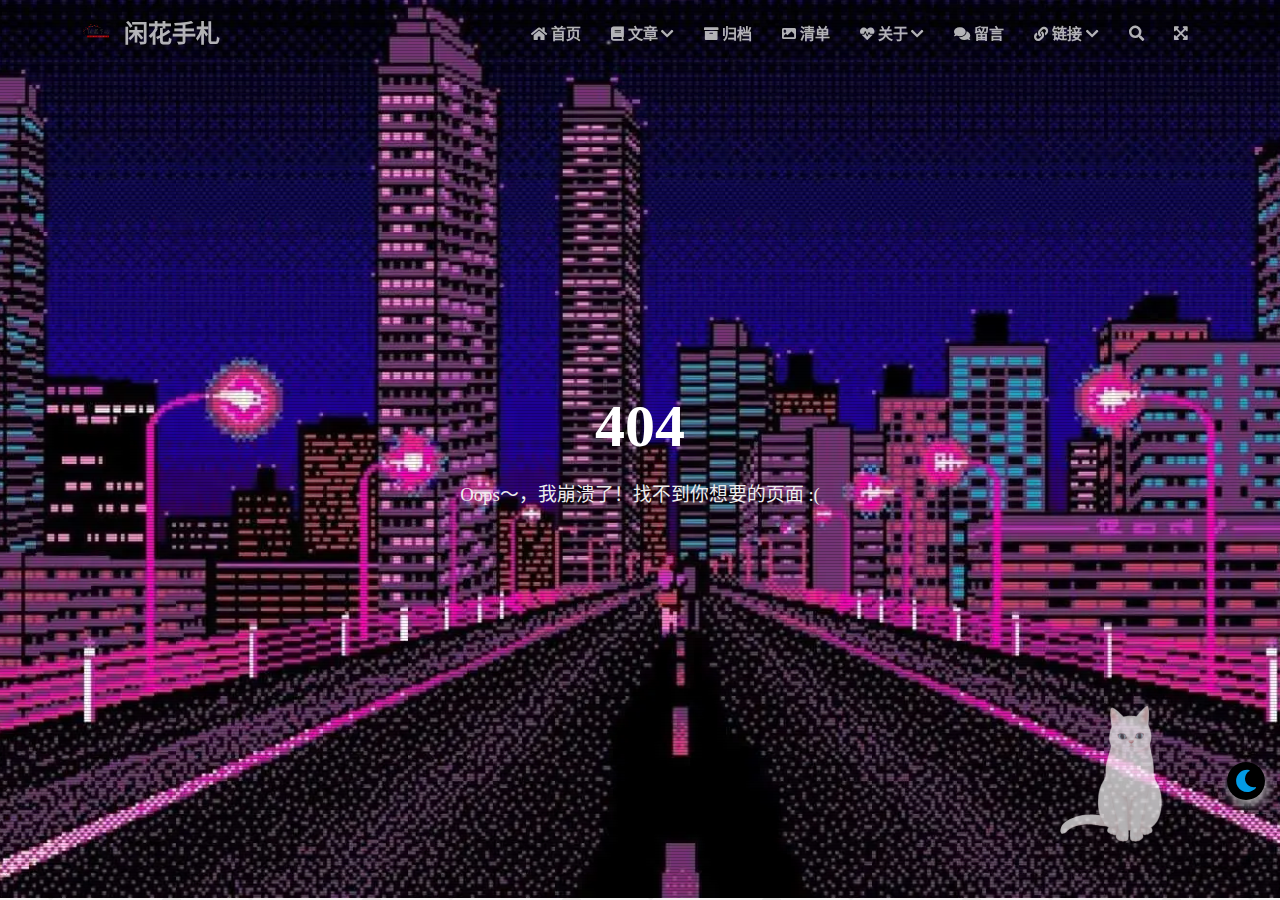
==== 404/index.html @ b8bf8645 "Site updated: 2021-05-18 16:38:49" ====
<!DOCTYPE HTML><html lang="zh-CN"><head><meta charset="utf-8"><meta name="keywords" content="404, 闲花手札,卢慧军,Lu,Java,web网站,经验分享,hexo,个人博客,生活记录等"><meta name="description" content="Lu&#39;s blog是一个记录生活,分享知识的个人博客。主要记录生活的点点滴滴,分享学习上的经验知识,以求在茫茫人海中留下些许足迹。"><meta http-equiv="X-UA-Compatible" content="IE=edge"><meta name="viewport" content="width=device-width,initial-scale=1,user-scalable=no"><meta name="renderer" content="webkit|ie-stand|ie-comp"><meta name="mobile-web-app-capable" content="yes"><meta name="format-detection" content="telephone=no"><meta name="apple-mobile-web-app-capable" content="yes"><meta name="apple-mobile-web-app-status-bar-style" content="black-translucent"><title>404 | 闲花手札 | Lu&#39;s Blog</title><link rel="icon" type="image/png" href="/medias/detail/logo.png"><link rel="stylesheet" type="text/css" href="/libs/awesome/css/all.css"><link rel="stylesheet" type="text/css" href="/libs/materialize/materialize.min.css"><link rel="stylesheet" type="text/css" href="/libs/aos/aos.css"><link rel="stylesheet" type="text/css" href="/libs/animate/animate.min.css"><link rel="stylesheet" type="text/css" href="/libs/lightGallery/css/lightgallery.min.css"><link rel="stylesheet" type="text/css" href="/css/islu.css"><link rel="stylesheet" type="text/css" href="/css/my.css"><link rel="stylesheet" type="text/css" href="/css/loading.css"><link rel="stylesheet" type="text/css" href="/css/dark.css"><script src="/libs/jquery/jquery.min.js"></script><meta name="generator" content="Hexo 5.4.0"><style>.github-emoji{position:relative;display:inline-block;width:1.2em;min-height:1.2em;overflow:hidden;vertical-align:top;color:transparent}.github-emoji>span{position:relative;z-index:10}.github-emoji .fancybox,.github-emoji img{margin:0!important;padding:0!important;border:none!important;outline:0!important;text-decoration:none!important;user-select:none!important;cursor:auto!important}.github-emoji img{height:1.2em!important;width:1.2em!important;position:absolute!important;left:50%!important;top:50%!important;transform:translate(-50%,-50%)!important;user-select:none!important;cursor:auto!important}.github-emoji-fallback{color:inherit}.github-emoji-fallback img{opacity:0!important}</style></head><body><div id="loading-container"><p class="loading-text">嘘 ~ 正在从服务器偷取页面 . . .</p><div class="loading-image"><div></div><div></div><div></div><div></div><div></div><div></div></div></div><script>setTimeout(function(){const e=document.getElementById("loading-container");e.className="fadeout",setTimeout(function(){e.style.display="none"},500)},500)</script><header class="navbar-fixed"><nav id="headNav" class="bg-color nav-transparent"><div id="navContainer" class="nav-wrapper container"><div class="brand-logo"><a href="/" class="waves-effect waves-light"><div><img src="/medias/detail/logo.png" class="logo-img" alt="LOGO"> <span class="logo-span">闲花手札</span></div></a></div><a href="#" data-target="mobile-nav" class="sidenav-trigger button-collapse"><i class="fas fa-bars"></i></a><ul class="right nav-menu"><li class="hide-on-med-and-down nav-item"><a href="/" class="waves-effect waves-light"><i class="fas fa-home" style="zoom:.6"></i> <span>首页</span></a></li><li class="hide-on-med-and-down nav-item"><a href="" class="waves-effect waves-light"><i class="fas fa-book" style="zoom:.6"></i> <span>文章</span> <i class="fas fa-chevron-down" aria-hidden="true" style="zoom:.6"></i></a><ul class="sub-nav menus_item_child"><li><a href="/tags"><i class="fas fa-tags" style="margin-top:-20px;zoom:.6"></i> <span>标签</span></a></li><li><a href="/categories"><i class="fas fa-bookmark" style="margin-top:-20px;zoom:.6"></i> <span>分类</span></a></li><li><a href="/categories/%E9%9A%8F%E7%AC%94/"><i class="fas fa-pen" style="margin-top:-20px;zoom:.6"></i> <span>随笔</span></a></li></ul></li><li class="hide-on-med-and-down nav-item"><a href="/archives" class="waves-effect waves-light"><i class="fas fa-archive" style="zoom:.6"></i> <span>归档</span></a></li><li class="hide-on-med-and-down nav-item"><a href="/time" class="waves-effect waves-light"><i class="fas fa-image" style="zoom:.6"></i> <span>清单</span></a></li><li class="hide-on-med-and-down nav-item"><a href="" class="waves-effect waves-light"><i class="fas fa-heartbeat" style="zoom:.6"></i> <span>关于</span> <i class="fas fa-chevron-down" aria-hidden="true" style="zoom:.6"></i></a><ul class="sub-nav menus_item_child"><li><a href="/about"><i class="fas fa-user-circle" style="margin-top:-20px;zoom:.6"></i> <span>博主</span></a></li><li><a href="/journal"><i class="fas fa-cogs" style="margin-top:-20px;zoom:.6"></i> <span>日志</span></a></li><li><a href="/rewardModal"><i class="fas fa-image" style="margin-top:-20px;zoom:.6"></i> <span>打赏</span></a></li></ul></li><li class="hide-on-med-and-down nav-item"><a href="/contact" id="contact" class="waves-effect waves-light"><i class="fas fa-comments" style="zoom:.6"></i> <span>留言</span></a></li><li class="hide-on-med-and-down nav-item"><a href="" class="waves-effect waves-light"><i class="fas fa-link" style="zoom:.6"></i> <span>链接</span> <i class="fas fa-chevron-down" aria-hidden="true" style="zoom:.6"></i></a><ul class="sub-nav menus_item_child"><li><a href="/friends"><i class="fas fa-address-book" style="margin-top:-20px;zoom:.6"></i> <span>友情链接</span></a></li><li><a href="/av"><i class="fas fa-music" style="margin-top:-20px;zoom:.6"></i> <span>影乐观赏</span></a></li><li><a href="/navigate"><i class="fas fa-location-arrow" style="margin-top:-20px;zoom:.6"></i> <span>常用网站</span></a></li><li><a href="/supervise"><i class="fa fa-desktop" style="margin-top:-20px;zoom:.6"></i> <span>友链监测</span></a></li></ul></li><li><a href="#searchModal" class="modal-trigger waves-effect waves-light"><i id="searchIcon" class="fas fa-search" title="搜索" style="zoom:.85"></i></a></li><li id="fullscreen_li" class="fullscreen"><a href="javascript:void(0);" class="modal-trigger waves-effect waves-light"><i id="fullscreen" class="fa fa-expand-arrows-alt" title="全屏" style="zoom:.65"></i></a></li></ul><div id="mobile-nav" class="side-nav sidenav"><div class="mobile-head bg-color"><img src="/medias/detail/logo.png" class="logo-img circle responsive-img"><div class="logo-name">闲花手札 | Lu&#39;s Blog</div><div class="logo-desc">Lu&#39;s blog是一个记录生活,分享知识的个人博客。主要记录生活的点点滴滴,分享学习上的经验知识,以求在茫茫人海中留下些许足迹。</div></div><ul class="menu-list mobile-menu-list"><li class="m-nav-item"><a href="/" class="waves-effect waves-light">首页</a></li><li class="m-nav-item"><a href="javascript:;">文章 <span class="m-icon"><i class="fas fa-chevron-right"></i></span></a><ul><li><a href="/tags" style="margin-left:0"><i class="fa fas fa-tags" style="position:absolute;left:28px"></i> <span>标签</span></a></li><li><a href="/categories" style="margin-left:0"><i class="fa fas fa-bookmark" style="position:absolute;left:28px"></i> <span>分类</span></a></li><li><a href="/categories/%E9%9A%8F%E7%AC%94/" style="margin-left:0"><i class="fa fas fa-pen" style="position:absolute;left:28px"></i> <span>随笔</span></a></li></ul></li><li class="m-nav-item"><a href="/archives" class="waves-effect waves-light">归档</a></li><li class="m-nav-item"><a href="/time" class="waves-effect waves-light">清单</a></li><li class="m-nav-item"><a href="javascript:;">关于 <span class="m-icon"><i class="fas fa-chevron-right"></i></span></a><ul><li><a href="/about" style="margin-left:0"><i class="fa fas fa-user-circle" style="position:absolute;left:28px"></i> <span>博主</span></a></li><li><a href="/journal" style="margin-left:0"><i class="fa fas fa-cogs" style="position:absolute;left:28px"></i> <span>日志</span></a></li><li><a href="/rewardModal" style="margin-left:0"><i class="fa fas fa-image" style="position:absolute;left:28px"></i> <span>打赏</span></a></li></ul></li><li class="m-nav-item"><a href="/contact" class="waves-effect waves-light">留言</a></li><li class="m-nav-item"><a href="javascript:;">链接 <span class="m-icon"><i class="fas fa-chevron-right"></i></span></a><ul><li><a href="/friends" style="margin-left:0"><i class="fa fas fa-address-book" style="position:absolute;left:28px"></i> <span>友情链接</span></a></li><li><a href="/av" style="margin-left:0"><i class="fa fas fa-music" style="position:absolute;left:28px"></i> <span>影乐观赏</span></a></li><li><a href="/navigate" style="margin-left:0"><i class="fa fas fa-location-arrow" style="position:absolute;left:28px"></i> <span>常用网站</span></a></li><li><a href="/supervise" style="margin-left:0"><i class="fa fa fa-desktop" style="position:absolute;left:28px"></i> <span>友链监测</span></a></li></ul></li></ul></div></div></nav></header><link rel="stylesheet" type="text/css" href="/css/detail/404.css"><div class="bg-cover pd-header about-cover"><div class="container"><div class="row"><div class="col s10 offset-s1 m8 offset-m2 l8 offset-l2"><div class="brand"><div class="title center-align">404</div><div class="description center-align">Oops～，我崩溃了！找不到你想要的页面 :(</div></div></div></div></div></div><div id="bg"><canvas></canvas><canvas></canvas><canvas></canvas></div><script src="/js/dark.js"></script><script src="/js/canva.js"></script><footer class="page-footer bg-color"><div class="container row center-align" style="margin-bottom:0!important"><div class="col s12 m3 l3 social-link" id="visitmap"><a target="_blank" rel="noopener external nofollow noreferrer" href="https://clustrmaps.com/site/1bgbn" title="Visit tracker"><img src="/medias/detail/map_v2.png" style="filter:brightness(1)" alt="访客地图"></a></div><div class="col s12 m6 l6 copy-right">Copyright&nbsp;&copy; <span id="year">2020-2021</span> <a href="/about" target="_blank">闲花手札</a> |&nbsp;Powered by&nbsp;<a href="https://hexo.io/" target="_blank">Hexo</a><br>&nbsp;<i class="fas fa-chart-area"></i>&nbsp;站点总字数:&nbsp;<span class="white-color">392</span>&nbsp; <span id="busuanzi_container_site_pv">|&nbsp;<i class="far fa-eye"></i>&nbsp;总浏览量:&nbsp;<span id="busuanzi_value_site_pv" class="white-color"></span>&nbsp; </span><span id="busuanzi_container_site_uv">|&nbsp;<i class="fas fa-users"></i>&nbsp;总访问人数:&nbsp;<span id="busuanzi_value_site_uv" class="white-color"></span>&nbsp;人</span><br><span id="sitetime">载入运行时间...</span><script>function siteTime(){var e=36e5,t=24*e,n=new Date,o="2020",r=n.getFullYear(),i=n.getMonth()+1,a=n.getDate(),m=n.getHours(),s=n.getMinutes(),g=n.getSeconds(),n=Date.UTC(o,"10","29","0","0","0"),a=Date.UTC(r,i,a,m,s,g)-n,m=Math.floor(a/31536e6),s=Math.floor(a/t-365*m),g=Math.floor((a-(365*m+s)*t)/e),n=Math.floor((a-(365*m+s)*t-g*e)/6e4),e=Math.floor((a-(365*m+s)*t-g*e-6e4*n)/1e3);o==r?(document.getElementById("year").innerHTML=r,document.getElementById("sitetime").innerHTML="The site has been running for "+s+" y "+g+" h "+n+" m "+e+" s"):(document.getElementById("year").innerHTML=o+" - "+r,document.getElementById("sitetime").innerHTML="The site has been running for "+m+" y "+s+" d "+g+" h "+n+" m "+e+" s")}setInterval(siteTime,1e3)</script><br></div><div class="col s12 m3 l3 social-link social-statis social-statis"><a href="https://github.com/ialoe" class="tooltipped" target="_blank" data-tooltip="访问我的GitHub" data-position="top" data-delay="50"><i class="fab fa-github"></i> </a><a href="mailto:ialoe@qq.com" class="tooltipped" target="_blank" data-tooltip="邮件联系我" data-position="top" data-delay="50"><i class="fas fa-envelope-open"></i> </a><a href="tencent://AddContact/?fromId=50&fromSubId=1&subcmd=all&uin=180353980" class="tooltipped" target="_blank" data-tooltip="QQ联系我: 180353980" data-position="top" data-delay="50"><i class="fab fa-qq"></i></a></div><img style="height:67px;cursor:pointer" src="/medias/detail/logo2.png" alt="又拍云" onclick='location.href="https://www.upyun.com/?utm_source=lianmeng&amp;utm_medium=referral"'></div></footer><div class="progress-bar"></div><div id="searchModal" class="modal"><div class="modal-content"><div class="search-header"><span class="title"><i class="fas fa-search"></i>&nbsp;&nbsp;搜索</span> <input type="search" id="searchInput" name="s" placeholder="请输入搜索的关键字" class="search-input"></div><div id="searchResult"></div></div></div><script type="text/javascript">$(function(){searchFunc("/search.xml","searchInput","searchResult")})</script><div id="backTop" class="top-scroll" title="回到顶部"><a class="btn-floating btn-large waves-effect waves-light" href="#!"><i class="fas fa-arrow-up"></i></a></div><a onclick="switchNightMode()" id="sma" title="模式切换"><i class="fa fa-moon-o" id="nightMode" aria-hidden="true"></i></a><script src="/libs/materialize/materialize.min.js"></script><script src="/libs/masonry/masonry.pkgd.min.js"></script><script src="/libs/aos/aos.js"></script><script src="/libs/scrollprogress/scrollProgress.min.js"></script><script src="/libs/lightGallery/js/lightgallery-all.min.js"></script><script src="/js/islu.js"></script><script src="/libs/search/search.js"></script><script data-ad-client="ca-pub-9875299461913117" async src="https://pagead2.googlesyndication.com/pagead/js/adsbygoogle.js"></script><script src="/libs/others/clicklove.js" async></script><script async src="/libs/others/busuanzi.pure.mini.js"></script><script src="/libs/instantpage/instantpage.js" type="module"></script><script src="/live2dw/lib/L2Dwidget.min.js?094cbace49a39548bed64abff5988b05"></script><script>L2Dwidget.init({pluginRootPath:"live2dw/",pluginJsPath:"lib/",pluginModelPath:"assets/",tagMode:!1,log:!1,model:{jsonPath:"/live2dw/assets/tororo.model.json"},display:{superSample:2,position:"right",width:150,height:300,hOffset:75,vOffset:-20},mobile:{show:!0,scale:.5},react:{opacity:.7},name:{canvas:"live2dcanvas",div:"live2d-widget"},dev:{border:!1},dialog:{enable:!1,hitokoto:!1}})</script><script>window.imageLazyLoadSetting={isSPA:!1,preloadRatio:1,processImages:null}</script><script>window.addEventListener("load",function(){var t=/\.(gif|jpg|jpeg|tiff|png)$/i,r=/^data:image\/[a-z]+;base64,/;Array.prototype.slice.call(document.querySelectorAll("img[data-original]")).forEach(function(a){var e=a.parentNode;"A"===e.tagName&&(e.href.match(t)||e.href.match(r))&&(e.href=a.dataset.original)})})</script><script>!function(n){n.imageLazyLoadSetting.processImages=o;var e=n.imageLazyLoadSetting.isSPA,i=n.imageLazyLoadSetting.preloadRatio||1,r=Array.prototype.slice.call(document.querySelectorAll("img[data-original]"));function o(){e&&(r=Array.prototype.slice.call(document.querySelectorAll("img[data-original]")));for(var t,a=0;a<r.length;a++)0<=(t=(t=r[a]).getBoundingClientRect()).bottom&&0<=t.left&&t.top<=(n.innerHeight*i||document.documentElement.clientHeight*i)&&function(){var e=r[a],t=e,n=function(){r=r.filter(function(t){return e!==t})},i=new Image,o=t.getAttribute("data-original");i.onload=function(){t.src=o,n()},t.src!==o&&(i.src=o)}()}o(),n.addEventListener("scroll",function(){var t=o,e=n;clearTimeout(t.tId),t.tId=setTimeout(function(){t.call(e)},500)})}(this)</script></body></html>
---- libs/awesome/css/all.css ----
/* build time:Tue May 18 2021 16:38:22 GMT+0800 (中国标准时间)*/
/*!
 * Font Awesome Free 5.11.1 by @fontawesome - https://fontawesome.com
 * License - https://fontawesome.com/license/free (Icons: CC BY 4.0, Fonts: SIL OFL 1.1, Code: MIT License)
 */.fa,.fab,.fad,.fal,.far,.fas{-moz-osx-font-smoothing:grayscale;-webkit-font-smoothing:antialiased;display:inline-block;font-style:normal;font-variant:normal;text-rendering:auto;line-height:1}.fa-lg{font-size:1.33333em;line-height:.75em;vertical-align:-.0667em}.fa-xs{font-size:.75em}.fa-sm{font-size:.875em}.fa-1x{font-size:1em}.fa-2x{font-size:2em}.fa-3x{font-size:3em}.fa-4x{font-size:4em}.fa-5x{font-size:5em}.fa-6x{font-size:6em}.fa-7x{font-size:7em}.fa-8x{font-size:8em}.fa-9x{font-size:9em}.fa-10x{font-size:10em}.fa-fw{text-align:center;width:1.25em}.fa-ul{list-style-type:none;margin-left:2.5em;padding-left:0}.fa-ul>li{position:relative}.fa-li{left:-2em;position:absolute;text-align:center;width:2em;line-height:inherit}.fa-border{border:solid .08em #eee;border-radius:.1em;padding:.2em .25em .15em}.fa-pull-left{float:left}.fa-pull-right{float:right}.fa.fa-pull-left,.fab.fa-pull-left,.fal.fa-pull-left,.far.fa-pull-left,.fas.fa-pull-left{margin-right:.3em}.fa.fa-pull-right,.fab.fa-pull-right,.fal.fa-pull-right,.far.fa-pull-right,.fas.fa-pull-right{margin-left:.3em}.fa-spin{-webkit-animation:fa-spin 2s infinite linear;animation:fa-spin 2s infinite linear}.fa-pulse{-webkit-animation:fa-spin 1s infinite steps(8);animation:fa-spin 1s infinite steps(8)}@-webkit-keyframes fa-spin{0%{-webkit-transform:rotate(0);transform:rotate(0)}100%{-webkit-transform:rotate(360deg);transform:rotate(360deg)}}@keyframes fa-spin{0%{-webkit-transform:rotate(0);transform:rotate(0)}100%{-webkit-transform:rotate(360deg);transform:rotate(360deg)}}.fa-rotate-90{-webkit-transform:rotate(90deg);transform:rotate(90deg)}.fa-rotate-180{-webkit-transform:rotate(180deg);transform:rotate(180deg)}.fa-rotate-270{-webkit-transform:rotate(270deg);transform:rotate(270deg)}.fa-flip-horizontal{-webkit-transform:scale(-1,1);transform:scale(-1,1)}.fa-flip-vertical{-webkit-transform:scale(1,-1);transform:scale(1,-1)}.fa-flip-both,.fa-flip-horizontal.fa-flip-vertical{-webkit-transform:scale(-1,-1);transform:scale(-1,-1)}:root .fa-flip-both,:root .fa-flip-horizontal,:root .fa-flip-vertical,:root .fa-rotate-180,:root .fa-rotate-270,:root .fa-rotate-90{-webkit-filter:none;filter:none}.fa-stack{display:inline-block;height:2em;line-height:2em;position:relative;vertical-align:middle;width:2.5em}.fa-stack-1x,.fa-stack-2x{left:0;position:absolute;text-align:center;width:100%}.fa-stack-1x{line-height:inherit}.fa-stack-2x{font-size:2em}.fa-inverse{color:#fff}.fa-500px:before{content:"\f26e"}.fa-accessible-icon:before{content:"\f368"}.fa-accusoft:before{content:"\f369"}.fa-acquisitions-incorporated:before{content:"\f6af"}.fa-ad:before{content:"\f641"}.fa-address-book:before{content:"\f2b9"}.fa-address-card:before{content:"\f2bb"}.fa-adjust:before{content:"\f042"}.fa-adn:before{content:"\f170"}.fa-adobe:before{content:"\f778"}.fa-adversal:before{content:"\f36a"}.fa-affiliatetheme:before{content:"\f36b"}.fa-air-freshener:before{content:"\f5d0"}.fa-airbnb:before{content:"\f834"}.fa-algolia:before{content:"\f36c"}.fa-align-center:before{content:"\f037"}.fa-align-justify:before{content:"\f039"}.fa-align-left:before{content:"\f036"}.fa-align-right:before{content:"\f038"}.fa-alipay:before{content:"\f642"}.fa-allergies:before{content:"\f461"}.fa-amazon:before{content:"\f270"}.fa-amazon-pay:before{content:"\f42c"}.fa-ambulance:before{content:"\f0f9"}.fa-american-sign-language-interpreting:before{content:"\f2a3"}.fa-amilia:before{content:"\f36d"}.fa-anchor:before{content:"\f13d"}.fa-android:before{content:"\f17b"}.fa-angellist:before{content:"\f209"}.fa-angle-double-down:before{content:"\f103"}.fa-angle-double-left:before{content:"\f100"}.fa-angle-double-right:before{content:"\f101"}.fa-angle-double-up:before{content:"\f102"}.fa-angle-down:before{content:"\f107"}.fa-angle-left:before{content:"\f104"}.fa-angle-right:before{content:"\f105"}.fa-angle-up:before{content:"\f106"}.fa-angry:before{content:"\f556"}.fa-angrycreative:before{content:"\f36e"}.fa-angular:before{content:"\f420"}.fa-ankh:before{content:"\f644"}.fa-app-store:before{content:"\f36f"}.fa-app-store-ios:before{content:"\f370"}.fa-apper:before{content:"\f371"}.fa-apple:before{content:"\f179"}.fa-apple-alt:before{content:"\f5d1"}.fa-apple-pay:before{content:"\f415"}.fa-archive:before{content:"\f187"}.fa-archway:before{content:"\f557"}.fa-arrow-alt-circle-down:before{content:"\f358"}.fa-arrow-alt-circle-left:before{content:"\f359"}.fa-arrow-alt-circle-right:before{content:"\f35a"}.fa-arrow-alt-circle-up:before{content:"\f35b"}.fa-arrow-circle-down:before{content:"\f0ab"}.fa-arrow-circle-left:before{content:"\f0a8"}.fa-arrow-circle-right:before{content:"\f0a9"}.fa-arrow-circle-up:before{content:"\f0aa"}.fa-arrow-down:before{content:"\f063"}.fa-arrow-left:before{content:"\f060"}.fa-arrow-right:before{content:"\f061"}.fa-arrow-up:before{content:"\f062"}.fa-arrows-alt:before{content:"\f0b2"}.fa-arrows-alt-h:before{content:"\f337"}.fa-arrows-alt-v:before{content:"\f338"}.fa-artstation:before{content:"\f77a"}.fa-assistive-listening-systems:before{content:"\f2a2"}.fa-asterisk:before{content:"\f069"}.fa-asymmetrik:before{content:"\f372"}.fa-at:before{content:"\f1fa"}.fa-atlas:before{content:"\f558"}.fa-atlassian:before{content:"\f77b"}.fa-atom:before{content:"\f5d2"}.fa-audible:before{content:"\f373"}.fa-audio-description:before{content:"\f29e"}.fa-autoprefixer:before{content:"\f41c"}.fa-avianex:before{content:"\f374"}.fa-aviato:before{content:"\f421"}.fa-award:before{content:"\f559"}.fa-aws:before{content:"\f375"}.fa-baby:before{content:"\f77c"}.fa-baby-carriage:before{content:"\f77d"}.fa-backspace:before{content:"\f55a"}.fa-backward:before{content:"\f04a"}.fa-bacon:before{content:"\f7e5"}.fa-balance-scale:before{content:"\f24e"}.fa-balance-scale-left:before{content:"\f515"}.fa-balance-scale-right:before{content:"\f516"}.fa-ban:before{content:"\f05e"}.fa-band-aid:before{content:"\f462"}.fa-bandcamp:before{content:"\f2d5"}.fa-barcode:before{content:"\f02a"}.fa-bars:before{content:"\f0c9"}.fa-baseball-ball:before{content:"\f433"}.fa-basketball-ball:before{content:"\f434"}.fa-bath:before{content:"\f2cd"}.fa-battery-empty:before{content:"\f244"}.fa-battery-full:before{content:"\f240"}.fa-battery-half:before{content:"\f242"}.fa-battery-quarter:before{content:"\f243"}.fa-battery-three-quarters:before{content:"\f241"}.fa-battle-net:before{content:"\f835"}.fa-bed:before{content:"\f236"}.fa-beer:before{content:"\f0fc"}.fa-behance:before{content:"\f1b4"}.fa-behance-square:before{content:"\f1b5"}.fa-bell:before{content:"\f0f3"}.fa-bell-slash:before{content:"\f1f6"}.fa-bezier-curve:before{content:"\f55b"}.fa-bible:before{content:"\f647"}.fa-bicycle:before{content:"\f206"}.fa-biking:before{content:"\f84a"}.fa-bimobject:before{content:"\f378"}.fa-binoculars:before{content:"\f1e5"}.fa-biohazard:before{content:"\f780"}.fa-birthday-cake:before{content:"\f1fd"}.fa-bitbucket:before{content:"\f171"}.fa-bitcoin:before{content:"\f379"}.fa-bity:before{content:"\f37a"}.fa-black-tie:before{content:"\f27e"}.fa-blackberry:before{content:"\f37b"}.fa-blender:before{content:"\f517"}.fa-blender-phone:before{content:"\f6b6"}.fa-blind:before{content:"\f29d"}.fa-blog:before{content:"\f781"}.fa-blogger:before{content:"\f37c"}.fa-blogger-b:before{content:"\f37d"}.fa-bluetooth:before{content:"\f293"}.fa-bluetooth-b:before{content:"\f294"}.fa-bold:before{content:"\f032"}.fa-bolt:before{content:"\f0e7"}.fa-bomb:before{content:"\f1e2"}.fa-bone:before{content:"\f5d7"}.fa-bong:before{content:"\f55c"}.fa-book:before{content:"\f02d"}.fa-book-dead:before{content:"\f6b7"}.fa-book-medical:before{content:"\f7e6"}.fa-book-open:before{content:"\f518"}.fa-book-reader:before{content:"\f5da"}.fa-bookmark:before{content:"\f02e"}.fa-bootstrap:before{content:"\f836"}.fa-border-all:before{content:"\f84c"}.fa-border-none:before{content:"\f850"}.fa-border-style:before{content:"\f853"}.fa-bowling-ball:before{content:"\f436"}.fa-box:before{content:"\f466"}.fa-box-open:before{content:"\f49e"}.fa-boxes:before{content:"\f468"}.fa-braille:before{content:"\f2a1"}.fa-brain:before{content:"\f5dc"}.fa-bread-slice:before{content:"\f7ec"}.fa-briefcase:before{content:"\f0b1"}.fa-briefcase-medical:before{content:"\f469"}.fa-broadcast-tower:before{content:"\f519"}.fa-broom:before{content:"\f51a"}.fa-brush:before{content:"\f55d"}.fa-btc:before{content:"\f15a"}.fa-buffer:before{content:"\f837"}.fa-bug:before{content:"\f188"}.fa-building:before{content:"\f1ad"}.fa-bullhorn:before{content:"\f0a1"}.fa-bullseye:before{content:"\f140"}.fa-burn:before{content:"\f46a"}.fa-buromobelexperte:before{content:"\f37f"}.fa-bus:before{content:"\f207"}.fa-bus-alt:before{content:"\f55e"}.fa-business-time:before{content:"\f64a"}.fa-buy-n-large:before{content:"\f8a6"}.fa-buysellads:before{content:"\f20d"}.fa-calculator:before{content:"\f1ec"}.fa-calendar:before{content:"\f133"}.fa-calendar-alt:before{content:"\f073"}.fa-calendar-check:before{content:"\f274"}.fa-calendar-day:before{content:"\f783"}.fa-calendar-minus:before{content:"\f272"}.fa-calendar-plus:before{content:"\f271"}.fa-calendar-times:before{content:"\f273"}.fa-calendar-week:before{content:"\f784"}.fa-camera:before{content:"\f030"}.fa-camera-retro:before{content:"\f083"}.fa-campground:before{content:"\f6bb"}.fa-canadian-maple-leaf:before{content:"\f785"}.fa-candy-cane:before{content:"\f786"}.fa-cannabis:before{content:"\f55f"}.fa-capsules:before{content:"\f46b"}.fa-car:before{content:"\f1b9"}.fa-car-alt:before{content:"\f5de"}.fa-car-battery:before{content:"\f5df"}.fa-car-crash:before{content:"\f5e1"}.fa-car-side:before{content:"\f5e4"}.fa-caret-down:before{content:"\f0d7"}.fa-caret-left:before{content:"\f0d9"}.fa-caret-right:before{content:"\f0da"}.fa-caret-square-down:before{content:"\f150"}.fa-caret-square-left:before{content:"\f191"}.fa-caret-square-right:before{content:"\f152"}.fa-caret-square-up:before{content:"\f151"}.fa-caret-up:before{content:"\f0d8"}.fa-carrot:before{content:"\f787"}.fa-cart-arrow-down:before{content:"\f218"}.fa-cart-plus:before{content:"\f217"}.fa-cash-register:before{content:"\f788"}.fa-cat:before{content:"\f6be"}.fa-cc-amazon-pay:before{content:"\f42d"}.fa-cc-amex:before{content:"\f1f3"}.fa-cc-apple-pay:before{content:"\f416"}.fa-cc-diners-club:before{content:"\f24c"}.fa-cc-discover:before{content:"\f1f2"}.fa-cc-jcb:before{content:"\f24b"}.fa-cc-mastercard:before{content:"\f1f1"}.fa-cc-paypal:before{content:"\f1f4"}.fa-cc-stripe:before{content:"\f1f5"}.fa-cc-visa:before{content:"\f1f0"}.fa-centercode:before{content:"\f380"}.fa-centos:before{content:"\f789"}.fa-certificate:before{content:"\f0a3"}.fa-chair:before{content:"\f6c0"}.fa-chalkboard:before{content:"\f51b"}.fa-chalkboard-teacher:before{content:"\f51c"}.fa-charging-station:before{content:"\f5e7"}.fa-chart-area:before{content:"\f1fe"}.fa-chart-bar:before{content:"\f080"}.fa-chart-line:before{content:"\f201"}.fa-chart-pie:before{content:"\f200"}.fa-check:before{content:"\f00c"}.fa-check-circle:before{content:"\f058"}.fa-check-double:before{content:"\f560"}.fa-check-square:before{content:"\f14a"}.fa-cheese:before{content:"\f7ef"}.fa-chess:before{content:"\f439"}.fa-chess-bishop:before{content:"\f43a"}.fa-chess-board:before{content:"\f43c"}.fa-chess-king:before{content:"\f43f"}.fa-chess-knight:before{content:"\f441"}.fa-chess-pawn:before{content:"\f443"}.fa-chess-queen:before{content:"\f445"}.fa-chess-rook:before{content:"\f447"}.fa-chevron-circle-down:before{content:"\f13a"}.fa-chevron-circle-left:before{content:"\f137"}.fa-chevron-circle-right:before{content:"\f138"}.fa-chevron-circle-up:before{content:"\f139"}.fa-chevron-down:before{content:"\f078"}.fa-chevron-left:before{content:"\f053"}.fa-chevron-right:before{content:"\f054"}.fa-chevron-up:before{content:"\f077"}.fa-child:before{content:"\f1ae"}.fa-chrome:before{content:"\f268"}.fa-chromecast:before{content:"\f838"}.fa-church:before{content:"\f51d"}.fa-circle:before{content:"\f111"}.fa-circle-notch:before{content:"\f1ce"}.fa-city:before{content:"\f64f"}.fa-clinic-medical:before{content:"\f7f2"}.fa-clipboard:before{content:"\f328"}.fa-clipboard-check:before{content:"\f46c"}.fa-clipboard-list:before{content:"\f46d"}.fa-clock:before{content:"\f017"}.fa-clone:before{content:"\f24d"}.fa-closed-captioning:before{content:"\f20a"}.fa-cloud:before{content:"\f0c2"}.fa-cloud-download-alt:before{content:"\f381"}.fa-cloud-meatball:before{content:"\f73b"}.fa-cloud-moon:before{content:"\f6c3"}.fa-cloud-moon-rain:before{content:"\f73c"}.fa-cloud-rain:before{content:"\f73d"}.fa-cloud-showers-heavy:before{content:"\f740"}.fa-cloud-sun:before{content:"\f6c4"}.fa-cloud-sun-rain:before{content:"\f743"}.fa-cloud-upload-alt:before{content:"\f382"}.fa-cloudscale:before{content:"\f383"}.fa-cloudsmith:before{content:"\f384"}.fa-cloudversify:before{content:"\f385"}.fa-cocktail:before{content:"\f561"}.fa-code:before{content:"\f121"}.fa-code-branch:before{content:"\f126"}.fa-codepen:before{content:"\f1cb"}.fa-codiepie:before{content:"\f284"}.fa-coffee:before{content:"\f0f4"}.fa-cog:before{content:"\f013"}.fa-cogs:before{content:"\f085"}.fa-coins:before{content:"\f51e"}.fa-columns:before{content:"\f0db"}.fa-comment:before{content:"\f075"}.fa-comment-alt:before{content:"\f27a"}.fa-comment-dollar:before{content:"\f651"}.fa-comment-dots:before{content:"\f4ad"}.fa-comment-medical:before{content:"\f7f5"}.fa-comment-slash:before{content:"\f4b3"}.fa-comments:before{content:"\f086"}.fa-comments-dollar:before{content:"\f653"}.fa-compact-disc:before{content:"\f51f"}.fa-compass:before{content:"\f14e"}.fa-compress:before{content:"\f066"}.fa-compress-arrows-alt:before{content:"\f78c"}.fa-concierge-bell:before{content:"\f562"}.fa-confluence:before{content:"\f78d"}.fa-connectdevelop:before{content:"\f20e"}.fa-contao:before{content:"\f26d"}.fa-cookie:before{content:"\f563"}.fa-cookie-bite:before{content:"\f564"}.fa-copy:before{content:"\f0c5"}.fa-copyright:before{content:"\f1f9"}.fa-cotton-bureau:before{content:"\f89e"}.fa-couch:before{content:"\f4b8"}.fa-cpanel:before{content:"\f388"}.fa-creative-commons:before{content:"\f25e"}.fa-creative-commons-by:before{content:"\f4e7"}.fa-creative-commons-nc:before{content:"\f4e8"}.fa-creative-commons-nc-eu:before{content:"\f4e9"}.fa-creative-commons-nc-jp:before{content:"\f4ea"}.fa-creative-commons-nd:before{content:"\f4eb"}.fa-creative-commons-pd:before{content:"\f4ec"}.fa-creative-commons-pd-alt:before{content:"\f4ed"}.fa-creative-commons-remix:before{content:"\f4ee"}.fa-creative-commons-sa:before{content:"\f4ef"}.fa-creative-commons-sampling:before{content:"\f4f0"}.fa-creative-commons-sampling-plus:before{content:"\f4f1"}.fa-creative-commons-share:before{content:"\f4f2"}.fa-creative-commons-zero:before{content:"\f4f3"}.fa-credit-card:before{content:"\f09d"}.fa-critical-role:before{content:"\f6c9"}.fa-crop:before{content:"\f125"}.fa-crop-alt:before{content:"\f565"}.fa-cross:before{content:"\f654"}.fa-crosshairs:before{content:"\f05b"}.fa-crow:before{content:"\f520"}.fa-crown:before{content:"\f521"}.fa-crutch:before{content:"\f7f7"}.fa-css3:before{content:"\f13c"}.fa-css3-alt:before{content:"\f38b"}.fa-cube:before{content:"\f1b2"}.fa-cubes:before{content:"\f1b3"}.fa-cut:before{content:"\f0c4"}.fa-cuttlefish:before{content:"\f38c"}.fa-d-and-d:before{content:"\f38d"}.fa-d-and-d-beyond:before{content:"\f6ca"}.fa-dashcube:before{content:"\f210"}.fa-database:before{content:"\f1c0"}.fa-deaf:before{content:"\f2a4"}.fa-delicious:before{content:"\f1a5"}.fa-democrat:before{content:"\f747"}.fa-deploydog:before{content:"\f38e"}.fa-deskpro:before{content:"\f38f"}.fa-desktop:before{content:"\f108"}.fa-dev:before{content:"\f6cc"}.fa-deviantart:before{content:"\f1bd"}.fa-dharmachakra:before{content:"\f655"}.fa-dhl:before{content:"\f790"}.fa-diagnoses:before{content:"\f470"}.fa-diaspora:before{content:"\f791"}.fa-dice:before{content:"\f522"}.fa-dice-d20:before{content:"\f6cf"}.fa-dice-d6:before{content:"\f6d1"}.fa-dice-five:before{content:"\f523"}.fa-dice-four:before{content:"\f524"}.fa-dice-one:before{content:"\f525"}.fa-dice-six:before{content:"\f526"}.fa-dice-three:before{content:"\f527"}.fa-dice-two:before{content:"\f528"}.fa-digg:before{content:"\f1a6"}.fa-digital-ocean:before{content:"\f391"}.fa-digital-tachograph:before{content:"\f566"}.fa-directions:before{content:"\f5eb"}.fa-discord:before{content:"\f392"}.fa-discourse:before{content:"\f393"}.fa-divide:before{content:"\f529"}.fa-dizzy:before{content:"\f567"}.fa-dna:before{content:"\f471"}.fa-dochub:before{content:"\f394"}.fa-docker:before{content:"\f395"}.fa-dog:before{content:"\f6d3"}.fa-dollar-sign:before{content:"\f155"}.fa-dolly:before{content:"\f472"}.fa-dolly-flatbed:before{content:"\f474"}.fa-donate:before{content:"\f4b9"}.fa-door-closed:before{content:"\f52a"}.fa-door-open:before{content:"\f52b"}.fa-dot-circle:before{content:"\f192"}.fa-dove:before{content:"\f4ba"}.fa-download:before{content:"\f019"}.fa-draft2digital:before{content:"\f396"}.fa-drafting-compass:before{content:"\f568"}.fa-dragon:before{content:"\f6d5"}.fa-draw-polygon:before{content:"\f5ee"}.fa-dribbble:before{content:"\f17d"}.fa-dribbble-square:before{content:"\f397"}.fa-dropbox:before{content:"\f16b"}.fa-drum:before{content:"\f569"}.fa-drum-steelpan:before{content:"\f56a"}.fa-drumstick-bite:before{content:"\f6d7"}.fa-drupal:before{content:"\f1a9"}.fa-dumbbell:before{content:"\f44b"}.fa-dumpster:before{content:"\f793"}.fa-dumpster-fire:before{content:"\f794"}.fa-dungeon:before{content:"\f6d9"}.fa-dyalog:before{content:"\f399"}.fa-earlybirds:before{content:"\f39a"}.fa-ebay:before{content:"\f4f4"}.fa-edge:before{content:"\f282"}.fa-edit:before{content:"\f044"}.fa-egg:before{content:"\f7fb"}.fa-eject:before{content:"\f052"}.fa-elementor:before{content:"\f430"}.fa-ellipsis-h:before{content:"\f141"}.fa-ellipsis-v:before{content:"\f142"}.fa-ello:before{content:"\f5f1"}.fa-ember:before{content:"\f423"}.fa-empire:before{content:"\f1d1"}.fa-envelope:before{content:"\f0e0"}.fa-envelope-open:before{content:"\f2b6"}.fa-envelope-open-text:before{content:"\f658"}.fa-envelope-square:before{content:"\f199"}.fa-envira:before{content:"\f299"}.fa-equals:before{content:"\f52c"}.fa-eraser:before{content:"\f12d"}.fa-erlang:before{content:"\f39d"}.fa-ethereum:before{content:"\f42e"}.fa-ethernet:before{content:"\f796"}.fa-etsy:before{content:"\f2d7"}.fa-euro-sign:before{content:"\f153"}.fa-evernote:before{content:"\f839"}.fa-exchange-alt:before{content:"\f362"}.fa-exclamation:before{content:"\f12a"}.fa-exclamation-circle:before{content:"\f06a"}.fa-exclamation-triangle:before{content:"\f071"}.fa-expand:before{content:"\f065"}.fa-expand-arrows-alt:before{content:"\f31e"}.fa-expeditedssl:before{content:"\f23e"}.fa-external-link-alt:before{content:"\f35d"}.fa-external-link-square-alt:before{content:"\f360"}.fa-eye:before{content:"\f06e"}.fa-eye-dropper:before{content:"\f1fb"}.fa-eye-slash:before{content:"\f070"}.fa-facebook:before{content:"\f09a"}.fa-facebook-f:before{content:"\f39e"}.fa-facebook-messenger:before{content:"\f39f"}.fa-facebook-square:before{content:"\f082"}.fa-fan:before{content:"\f863"}.fa-fantasy-flight-games:before{content:"\f6dc"}.fa-fast-backward:before{content:"\f049"}.fa-fast-forward:before{content:"\f050"}.fa-fax:before{content:"\f1ac"}.fa-feather:before{content:"\f52d"}.fa-feather-alt:before{content:"\f56b"}.fa-fedex:before{content:"\f797"}.fa-fedora:before{content:"\f798"}.fa-female:before{content:"\f182"}.fa-fighter-jet:before{content:"\f0fb"}.fa-figma:before{content:"\f799"}.fa-file:before{content:"\f15b"}.fa-file-alt:before{content:"\f15c"}.fa-file-archive:before{content:"\f1c6"}.fa-file-audio:before{content:"\f1c7"}.fa-file-code:before{content:"\f1c9"}.fa-file-contract:before{content:"\f56c"}.fa-file-csv:before{content:"\f6dd"}.fa-file-download:before{content:"\f56d"}.fa-file-excel:before{content:"\f1c3"}.fa-file-export:before{content:"\f56e"}.fa-file-image:before{content:"\f1c5"}.fa-file-import:before{content:"\f56f"}.fa-file-invoice:before{content:"\f570"}.fa-file-invoice-dollar:before{content:"\f571"}.fa-file-medical:before{content:"\f477"}.fa-file-medical-alt:before{content:"\f478"}.fa-file-pdf:before{content:"\f1c1"}.fa-file-powerpoint:before{content:"\f1c4"}.fa-file-prescription:before{content:"\f572"}.fa-file-signature:before{content:"\f573"}.fa-file-upload:before{content:"\f574"}.fa-file-video:before{content:"\f1c8"}.fa-file-word:before{content:"\f1c2"}.fa-fill:before{content:"\f575"}.fa-fill-drip:before{content:"\f576"}.fa-film:before{content:"\f008"}.fa-filter:before{content:"\f0b0"}.fa-fingerprint:before{content:"\f577"}.fa-fire:before{content:"\f06d"}.fa-fire-alt:before{content:"\f7e4"}.fa-fire-extinguisher:before{content:"\f134"}.fa-firefox:before{content:"\f269"}.fa-first-aid:before{content:"\f479"}.fa-first-order:before{content:"\f2b0"}.fa-first-order-alt:before{content:"\f50a"}.fa-firstdraft:before{content:"\f3a1"}.fa-fish:before{content:"\f578"}.fa-fist-raised:before{content:"\f6de"}.fa-flag:before{content:"\f024"}.fa-flag-checkered:before{content:"\f11e"}.fa-flag-usa:before{content:"\f74d"}.fa-flask:before{content:"\f0c3"}.fa-flickr:before{content:"\f16e"}.fa-flipboard:before{content:"\f44d"}.fa-flushed:before{content:"\f579"}.fa-fly:before{content:"\f417"}.fa-folder:before{content:"\f07b"}.fa-folder-minus:before{content:"\f65d"}.fa-folder-open:before{content:"\f07c"}.fa-folder-plus:before{content:"\f65e"}.fa-font:before{content:"\f031"}.fa-font-awesome:before{content:"\f2b4"}.fa-font-awesome-alt:before{content:"\f35c"}.fa-font-awesome-flag:before{content:"\f425"}.fa-font-awesome-logo-full:before{content:"\f4e6"}.fa-fonticons:before{content:"\f280"}.fa-fonticons-fi:before{content:"\f3a2"}.fa-football-ball:before{content:"\f44e"}.fa-fort-awesome:before{content:"\f286"}.fa-fort-awesome-alt:before{content:"\f3a3"}.fa-forumbee:before{content:"\f211"}.fa-forward:before{content:"\f04e"}.fa-foursquare:before{content:"\f180"}.fa-free-code-camp:before{content:"\f2c5"}.fa-freebsd:before{content:"\f3a4"}.fa-frog:before{content:"\f52e"}.fa-frown:before{content:"\f119"}.fa-frown-open:before{content:"\f57a"}.fa-fulcrum:before{content:"\f50b"}.fa-funnel-dollar:before{content:"\f662"}.fa-futbol:before{content:"\f1e3"}.fa-galactic-republic:before{content:"\f50c"}.fa-galactic-senate:before{content:"\f50d"}.fa-gamepad:before{content:"\f11b"}.fa-gas-pump:before{content:"\f52f"}.fa-gavel:before{content:"\f0e3"}.fa-gem:before{content:"\f3a5"}.fa-genderless:before{content:"\f22d"}.fa-get-pocket:before{content:"\f265"}.fa-gg:before{content:"\f260"}.fa-gg-circle:before{content:"\f261"}.fa-ghost:before{content:"\f6e2"}.fa-gift:before{content:"\f06b"}.fa-gifts:before{content:"\f79c"}.fa-git:before{content:"\f1d3"}.fa-git-alt:before{content:"\f841"}.fa-git-square:before{content:"\f1d2"}.fa-github:before{content:"\f09b"}.fa-github-alt:before{content:"\f113"}.fa-github-square:before{content:"\f092"}.fa-gitkraken:before{content:"\f3a6"}.fa-gitlab:before{content:"\f296"}.fa-gitter:before{content:"\f426"}.fa-glass-cheers:before{content:"\f79f"}.fa-glass-martini:before{content:"\f000"}.fa-glass-martini-alt:before{content:"\f57b"}.fa-glass-whiskey:before{content:"\f7a0"}.fa-glasses:before{content:"\f530"}.fa-glide:before{content:"\f2a5"}.fa-glide-g:before{content:"\f2a6"}.fa-globe:before{content:"\f0ac"}.fa-globe-africa:before{content:"\f57c"}.fa-globe-americas:before{content:"\f57d"}.fa-globe-asia:before{content:"\f57e"}.fa-globe-europe:before{content:"\f7a2"}.fa-gofore:before{content:"\f3a7"}.fa-golf-ball:before{content:"\f450"}.fa-goodreads:before{content:"\f3a8"}.fa-goodreads-g:before{content:"\f3a9"}.fa-google:before{content:"\f1a0"}.fa-google-drive:before{content:"\f3aa"}.fa-google-play:before{content:"\f3ab"}.fa-google-plus:before{content:"\f2b3"}.fa-google-plus-g:before{content:"\f0d5"}.fa-google-plus-square:before{content:"\f0d4"}.fa-google-wallet:before{content:"\f1ee"}.fa-gopuram:before{content:"\f664"}.fa-graduation-cap:before{content:"\f19d"}.fa-gratipay:before{content:"\f184"}.fa-grav:before{content:"\f2d6"}.fa-greater-than:before{content:"\f531"}.fa-greater-than-equal:before{content:"\f532"}.fa-grimace:before{content:"\f57f"}.fa-grin:before{content:"\f580"}.fa-grin-alt:before{content:"\f581"}.fa-grin-beam:before{content:"\f582"}.fa-grin-beam-sweat:before{content:"\f583"}.fa-grin-hearts:before{content:"\f584"}.fa-grin-squint:before{content:"\f585"}.fa-grin-squint-tears:before{content:"\f586"}.fa-grin-stars:before{content:"\f587"}.fa-grin-tears:before{content:"\f588"}.fa-grin-tongue:before{content:"\f589"}.fa-grin-tongue-squint:before{content:"\f58a"}.fa-grin-tongue-wink:before{content:"\f58b"}.fa-grin-wink:before{content:"\f58c"}.fa-grip-horizontal:before{content:"\f58d"}.fa-grip-lines:before{content:"\f7a4"}.fa-grip-lines-vertical:before{content:"\f7a5"}.fa-grip-vertical:before{content:"\f58e"}.fa-gripfire:before{content:"\f3ac"}.fa-grunt:before{content:"\f3ad"}.fa-guitar:before{content:"\f7a6"}.fa-gulp:before{content:"\f3ae"}.fa-h-square:before{content:"\f0fd"}.fa-hacker-news:before{content:"\f1d4"}.fa-hacker-news-square:before{content:"\f3af"}.fa-hackerrank:before{content:"\f5f7"}.fa-hamburger:before{content:"\f805"}.fa-hammer:before{content:"\f6e3"}.fa-hamsa:before{content:"\f665"}.fa-hand-holding:before{content:"\f4bd"}.fa-hand-holding-heart:before{content:"\f4be"}.fa-hand-holding-usd:before{content:"\f4c0"}.fa-hand-lizard:before{content:"\f258"}.fa-hand-middle-finger:before{content:"\f806"}.fa-hand-paper:before{content:"\f256"}.fa-hand-peace:before{content:"\f25b"}.fa-hand-point-down:before{content:"\f0a7"}.fa-hand-point-left:before{content:"\f0a5"}.fa-hand-point-right:before{content:"\f0a4"}.fa-hand-point-up:before{content:"\f0a6"}.fa-hand-pointer:before{content:"\f25a"}.fa-hand-rock:before{content:"\f255"}.fa-hand-scissors:before{content:"\f257"}.fa-hand-spock:before{content:"\f259"}.fa-hands:before{content:"\f4c2"}.fa-hands-helping:before{content:"\f4c4"}.fa-handshake:before{content:"\f2b5"}.fa-hanukiah:before{content:"\f6e6"}.fa-hard-hat:before{content:"\f807"}.fa-hashtag:before{content:"\f292"}.fa-hat-cowboy:before{content:"\f8c0"}.fa-hat-cowboy-side:before{content:"\f8c1"}.fa-hat-wizard:before{content:"\f6e8"}.fa-haykal:before{content:"\f666"}.fa-hdd:before{content:"\f0a0"}.fa-heading:before{content:"\f1dc"}.fa-headphones:before{content:"\f025"}.fa-headphones-alt:before{content:"\f58f"}.fa-headset:before{content:"\f590"}.fa-heart:before{content:"\f004"}.fa-heart-broken:before{content:"\f7a9"}.fa-heartbeat:before{content:"\f21e"}.fa-helicopter:before{content:"\f533"}.fa-highlighter:before{content:"\f591"}.fa-hiking:before{content:"\f6ec"}.fa-hippo:before{content:"\f6ed"}.fa-hips:before{content:"\f452"}.fa-hire-a-helper:before{content:"\f3b0"}.fa-history:before{content:"\f1da"}.fa-hockey-puck:before{content:"\f453"}.fa-holly-berry:before{content:"\f7aa"}.fa-home:before{content:"\f015"}.fa-hooli:before{content:"\f427"}.fa-hornbill:before{content:"\f592"}.fa-horse:before{content:"\f6f0"}.fa-horse-head:before{content:"\f7ab"}.fa-hospital:before{content:"\f0f8"}.fa-hospital-alt:before{content:"\f47d"}.fa-hospital-symbol:before{content:"\f47e"}.fa-hot-tub:before{content:"\f593"}.fa-hotdog:before{content:"\f80f"}.fa-hotel:before{content:"\f594"}.fa-hotjar:before{content:"\f3b1"}.fa-hourglass:before{content:"\f254"}.fa-hourglass-end:before{content:"\f253"}.fa-hourglass-half:before{content:"\f252"}.fa-hourglass-start:before{content:"\f251"}.fa-house-damage:before{content:"\f6f1"}.fa-houzz:before{content:"\f27c"}.fa-hryvnia:before{content:"\f6f2"}.fa-html5:before{content:"\f13b"}.fa-hubspot:before{content:"\f3b2"}.fa-i-cursor:before{content:"\f246"}.fa-ice-cream:before{content:"\f810"}.fa-icicles:before{content:"\f7ad"}.fa-icons:before{content:"\f86d"}.fa-id-badge:before{content:"\f2c1"}.fa-id-card:before{content:"\f2c2"}.fa-id-card-alt:before{content:"\f47f"}.fa-igloo:before{content:"\f7ae"}.fa-image:before{content:"\f03e"}.fa-images:before{content:"\f302"}.fa-imdb:before{content:"\f2d8"}.fa-inbox:before{content:"\f01c"}.fa-indent:before{content:"\f03c"}.fa-industry:before{content:"\f275"}.fa-infinity:before{content:"\f534"}.fa-info:before{content:"\f129"}.fa-info-circle:before{content:"\f05a"}.fa-instagram:before{content:"\f16d"}.fa-intercom:before{content:"\f7af"}.fa-internet-explorer:before{content:"\f26b"}.fa-invision:before{content:"\f7b0"}.fa-ioxhost:before{content:"\f208"}.fa-italic:before{content:"\f033"}.fa-itch-io:before{content:"\f83a"}.fa-itunes:before{content:"\f3b4"}.fa-itunes-note:before{content:"\f3b5"}.fa-java:before{content:"\f4e4"}.fa-jedi:before{content:"\f669"}.fa-jedi-order:before{content:"\f50e"}.fa-jenkins:before{content:"\f3b6"}.fa-jira:before{content:"\f7b1"}.fa-joget:before{content:"\f3b7"}.fa-joint:before{content:"\f595"}.fa-joomla:before{content:"\f1aa"}.fa-journal-whills:before{content:"\f66a"}.fa-js:before{content:"\f3b8"}.fa-js-square:before{content:"\f3b9"}.fa-jsfiddle:before{content:"\f1cc"}.fa-kaaba:before{content:"\f66b"}.fa-kaggle:before{content:"\f5fa"}.fa-key:before{content:"\f084"}.fa-keybase:before{content:"\f4f5"}.fa-keyboard:before{content:"\f11c"}.fa-keycdn:before{content:"\f3ba"}.fa-khanda:before{content:"\f66d"}.fa-kickstarter:before{content:"\f3bb"}.fa-kickstarter-k:before{content:"\f3bc"}.fa-kiss:before{content:"\f596"}.fa-kiss-beam:before{content:"\f597"}.fa-kiss-wink-heart:before{content:"\f598"}.fa-kiwi-bird:before{content:"\f535"}.fa-korvue:before{content:"\f42f"}.fa-landmark:before{content:"\f66f"}.fa-language:before{content:"\f1ab"}.fa-laptop:before{content:"\f109"}.fa-laptop-code:before{content:"\f5fc"}.fa-laptop-medical:before{content:"\f812"}.fa-laravel:before{content:"\f3bd"}.fa-lastfm:before{content:"\f202"}.fa-lastfm-square:before{content:"\f203"}.fa-laugh:before{content:"\f599"}.fa-laugh-beam:before{content:"\f59a"}.fa-laugh-squint:before{content:"\f59b"}.fa-laugh-wink:before{content:"\f59c"}.fa-layer-group:before{content:"\f5fd"}.fa-leaf:before{content:"\f06c"}.fa-leanpub:before{content:"\f212"}.fa-lemon:before{content:"\f094"}.fa-less:before{content:"\f41d"}.fa-less-than:before{content:"\f536"}.fa-less-than-equal:before{content:"\f537"}.fa-level-down-alt:before{content:"\f3be"}.fa-level-up-alt:before{content:"\f3bf"}.fa-life-ring:before{content:"\f1cd"}.fa-lightbulb:before{content:"\f0eb"}.fa-line:before{content:"\f3c0"}.fa-link:before{content:"\f0c1"}.fa-linkedin:before{content:"\f08c"}.fa-linkedin-in:before{content:"\f0e1"}.fa-linode:before{content:"\f2b8"}.fa-linux:before{content:"\f17c"}.fa-lira-sign:before{content:"\f195"}.fa-list:before{content:"\f03a"}.fa-list-alt:before{content:"\f022"}.fa-list-ol:before{content:"\f0cb"}.fa-list-ul:before{content:"\f0ca"}.fa-location-arrow:before{content:"\f124"}.fa-lock:before{content:"\f023"}.fa-lock-open:before{content:"\f3c1"}.fa-long-arrow-alt-down:before{content:"\f309"}.fa-long-arrow-alt-left:before{content:"\f30a"}.fa-long-arrow-alt-right:before{content:"\f30b"}.fa-long-arrow-alt-up:before{content:"\f30c"}.fa-low-vision:before{content:"\f2a8"}.fa-luggage-cart:before{content:"\f59d"}.fa-lyft:before{content:"\f3c3"}.fa-magento:before{content:"\f3c4"}.fa-magic:before{content:"\f0d0"}.fa-magnet:before{content:"\f076"}.fa-mail-bulk:before{content:"\f674"}.fa-mailchimp:before{content:"\f59e"}.fa-male:before{content:"\f183"}.fa-mandalorian:before{content:"\f50f"}.fa-map:before{content:"\f279"}.fa-map-marked:before{content:"\f59f"}.fa-map-marked-alt:before{content:"\f5a0"}.fa-map-marker:before{content:"\f041"}.fa-map-marker-alt:before{content:"\f3c5"}.fa-map-pin:before{content:"\f276"}.fa-map-signs:before{content:"\f277"}.fa-markdown:before{content:"\f60f"}.fa-marker:before{content:"\f5a1"}.fa-mars:before{content:"\f222"}.fa-mars-double:before{content:"\f227"}.fa-mars-stroke:before{content:"\f229"}.fa-mars-stroke-h:before{content:"\f22b"}.fa-mars-stroke-v:before{content:"\f22a"}.fa-mask:before{content:"\f6fa"}.fa-mastodon:before{content:"\f4f6"}.fa-maxcdn:before{content:"\f136"}.fa-mdb:before{content:"\f8ca"}.fa-medal:before{content:"\f5a2"}.fa-medapps:before{content:"\f3c6"}.fa-medium:before{content:"\f23a"}.fa-medium-m:before{content:"\f3c7"}.fa-medkit:before{content:"\f0fa"}.fa-medrt:before{content:"\f3c8"}.fa-meetup:before{content:"\f2e0"}.fa-megaport:before{content:"\f5a3"}.fa-meh:before{content:"\f11a"}.fa-meh-blank:before{content:"\f5a4"}.fa-meh-rolling-eyes:before{content:"\f5a5"}.fa-memory:before{content:"\f538"}.fa-mendeley:before{content:"\f7b3"}.fa-menorah:before{content:"\f676"}.fa-mercury:before{content:"\f223"}.fa-meteor:before{content:"\f753"}.fa-microchip:before{content:"\f2db"}.fa-microphone:before{content:"\f130"}.fa-microphone-alt:before{content:"\f3c9"}.fa-microphone-alt-slash:before{content:"\f539"}.fa-microphone-slash:before{content:"\f131"}.fa-microscope:before{content:"\f610"}.fa-microsoft:before{content:"\f3ca"}.fa-minus:before{content:"\f068"}.fa-minus-circle:before{content:"\f056"}.fa-minus-square:before{content:"\f146"}.fa-mitten:before{content:"\f7b5"}.fa-mix:before{content:"\f3cb"}.fa-mixcloud:before{content:"\f289"}.fa-mizuni:before{content:"\f3cc"}.fa-mobile:before{content:"\f10b"}.fa-mobile-alt:before{content:"\f3cd"}.fa-modx:before{content:"\f285"}.fa-monero:before{content:"\f3d0"}.fa-money-bill:before{content:"\f0d6"}.fa-money-bill-alt:before{content:"\f3d1"}.fa-money-bill-wave:before{content:"\f53a"}.fa-money-bill-wave-alt:before{content:"\f53b"}.fa-money-check:before{content:"\f53c"}.fa-money-check-alt:before{content:"\f53d"}.fa-monument:before{content:"\f5a6"}.fa-moon:before{content:"\f186"}.fa-mortar-pestle:before{content:"\f5a7"}.fa-mosque:before{content:"\f678"}.fa-motorcycle:before{content:"\f21c"}.fa-mountain:before{content:"\f6fc"}.fa-mouse:before{content:"\f8cc"}.fa-mouse-pointer:before{content:"\f245"}.fa-mug-hot:before{content:"\f7b6"}.fa-music:before{content:"\f001"}.fa-napster:before{content:"\f3d2"}.fa-neos:before{content:"\f612"}.fa-network-wired:before{content:"\f6ff"}.fa-neuter:before{content:"\f22c"}.fa-newspaper:before{content:"\f1ea"}.fa-nimblr:before{content:"\f5a8"}.fa-node:before{content:"\f419"}.fa-node-js:before{content:"\f3d3"}.fa-not-equal:before{content:"\f53e"}.fa-notes-medical:before{content:"\f481"}.fa-npm:before{content:"\f3d4"}.fa-ns8:before{content:"\f3d5"}.fa-nutritionix:before{content:"\f3d6"}.fa-object-group:before{content:"\f247"}.fa-object-ungroup:before{content:"\f248"}.fa-odnoklassniki:before{content:"\f263"}.fa-odnoklassniki-square:before{content:"\f264"}.fa-oil-can:before{content:"\f613"}.fa-old-republic:before{content:"\f510"}.fa-om:before{content:"\f679"}.fa-opencart:before{content:"\f23d"}.fa-openid:before{content:"\f19b"}.fa-opera:before{content:"\f26a"}.fa-optin-monster:before{content:"\f23c"}.fa-orcid:before{content:"\f8d2"}.fa-osi:before{content:"\f41a"}.fa-otter:before{content:"\f700"}.fa-outdent:before{content:"\f03b"}.fa-page4:before{content:"\f3d7"}.fa-pagelines:before{content:"\f18c"}.fa-pager:before{content:"\f815"}.fa-paint-brush:before{content:"\f1fc"}.fa-paint-roller:before{content:"\f5aa"}.fa-palette:before{content:"\f53f"}.fa-palfed:before{content:"\f3d8"}.fa-pallet:before{content:"\f482"}.fa-paper-plane:before{content:"\f1d8"}.fa-paperclip:before{content:"\f0c6"}.fa-parachute-box:before{content:"\f4cd"}.fa-paragraph:before{content:"\f1dd"}.fa-parking:before{content:"\f540"}.fa-passport:before{content:"\f5ab"}.fa-pastafarianism:before{content:"\f67b"}.fa-paste:before{content:"\f0ea"}.fa-patreon:before{content:"\f3d9"}.fa-pause:before{content:"\f04c"}.fa-pause-circle:before{content:"\f28b"}.fa-paw:before{content:"\f1b0"}.fa-paypal:before{content:"\f1ed"}.fa-peace:before{content:"\f67c"}.fa-pen:before{content:"\f304"}.fa-pen-alt:before{content:"\f305"}.fa-pen-fancy:before{content:"\f5ac"}.fa-pen-nib:before{content:"\f5ad"}.fa-pen-square:before{content:"\f14b"}.fa-pencil-alt:before{content:"\f303"}.fa-pencil-ruler:before{content:"\f5ae"}.fa-penny-arcade:before{content:"\f704"}.fa-people-carry:before{content:"\f4ce"}.fa-pepper-hot:before{content:"\f816"}.fa-percent:before{content:"\f295"}.fa-percentage:before{content:"\f541"}.fa-periscope:before{content:"\f3da"}.fa-person-booth:before{content:"\f756"}.fa-phabricator:before{content:"\f3db"}.fa-phoenix-framework:before{content:"\f3dc"}.fa-phoenix-squadron:before{content:"\f511"}.fa-phone:before{content:"\f095"}.fa-phone-alt:before{content:"\f879"}.fa-phone-slash:before{content:"\f3dd"}.fa-phone-square:before{content:"\f098"}.fa-phone-square-alt:before{content:"\f87b"}.fa-phone-volume:before{content:"\f2a0"}.fa-photo-video:before{content:"\f87c"}.fa-php:before{content:"\f457"}.fa-pied-piper:before{content:"\f2ae"}.fa-pied-piper-alt:before{content:"\f1a8"}.fa-pied-piper-hat:before{content:"\f4e5"}.fa-pied-piper-pp:before{content:"\f1a7"}.fa-piggy-bank:before{content:"\f4d3"}.fa-pills:before{content:"\f484"}.fa-pinterest:before{content:"\f0d2"}.fa-pinterest-p:before{content:"\f231"}.fa-pinterest-square:before{content:"\f0d3"}.fa-pizza-slice:before{content:"\f818"}.fa-place-of-worship:before{content:"\f67f"}.fa-plane:before{content:"\f072"}.fa-plane-arrival:before{content:"\f5af"}.fa-plane-departure:before{content:"\f5b0"}.fa-play:before{content:"\f04b"}.fa-play-circle:before{content:"\f144"}.fa-playstation:before{content:"\f3df"}.fa-plug:before{content:"\f1e6"}.fa-plus:before{content:"\f067"}.fa-plus-circle:before{content:"\f055"}.fa-plus-square:before{content:"\f0fe"}.fa-podcast:before{content:"\f2ce"}.fa-poll:before{content:"\f681"}.fa-poll-h:before{content:"\f682"}.fa-poo:before{content:"\f2fe"}.fa-poo-storm:before{content:"\f75a"}.fa-poop:before{content:"\f619"}.fa-portrait:before{content:"\f3e0"}.fa-pound-sign:before{content:"\f154"}.fa-power-off:before{content:"\f011"}.fa-pray:before{content:"\f683"}.fa-praying-hands:before{content:"\f684"}.fa-prescription:before{content:"\f5b1"}.fa-prescription-bottle:before{content:"\f485"}.fa-prescription-bottle-alt:before{content:"\f486"}.fa-print:before{content:"\f02f"}.fa-procedures:before{content:"\f487"}.fa-product-hunt:before{content:"\f288"}.fa-project-diagram:before{content:"\f542"}.fa-pushed:before{content:"\f3e1"}.fa-puzzle-piece:before{content:"\f12e"}.fa-python:before{content:"\f3e2"}.fa-qq:before{content:"\f1d6"}.fa-qrcode:before{content:"\f029"}.fa-question:before{content:"\f128"}.fa-question-circle:before{content:"\f059"}.fa-quidditch:before{content:"\f458"}.fa-quinscape:before{content:"\f459"}.fa-quora:before{content:"\f2c4"}.fa-quote-left:before{content:"\f10d"}.fa-quote-right:before{content:"\f10e"}.fa-quran:before{content:"\f687"}.fa-r-project:before{content:"\f4f7"}.fa-radiation:before{content:"\f7b9"}.fa-radiation-alt:before{content:"\f7ba"}.fa-rainbow:before{content:"\f75b"}.fa-random:before{content:"\f074"}.fa-raspberry-pi:before{content:"\f7bb"}.fa-ravelry:before{content:"\f2d9"}.fa-react:before{content:"\f41b"}.fa-reacteurope:before{content:"\f75d"}.fa-readme:before{content:"\f4d5"}.fa-rebel:before{content:"\f1d0"}.fa-receipt:before{content:"\f543"}.fa-record-vinyl:before{content:"\f8d9"}.fa-recycle:before{content:"\f1b8"}.fa-red-river:before{content:"\f3e3"}.fa-reddit:before{content:"\f1a1"}.fa-reddit-alien:before{content:"\f281"}.fa-reddit-square:before{content:"\f1a2"}.fa-redhat:before{content:"\f7bc"}.fa-redo:before{content:"\f01e"}.fa-redo-alt:before{content:"\f2f9"}.fa-registered:before{content:"\f25d"}.fa-remove-format:before{content:"\f87d"}.fa-renren:before{content:"\f18b"}.fa-reply:before{content:"\f3e5"}.fa-reply-all:before{content:"\f122"}.fa-replyd:before{content:"\f3e6"}.fa-republican:before{content:"\f75e"}.fa-researchgate:before{content:"\f4f8"}.fa-resolving:before{content:"\f3e7"}.fa-restroom:before{content:"\f7bd"}.fa-retweet:before{content:"\f079"}.fa-rev:before{content:"\f5b2"}.fa-ribbon:before{content:"\f4d6"}.fa-ring:before{content:"\f70b"}.fa-road:before{content:"\f018"}.fa-robot:before{content:"\f544"}.fa-rocket:before{content:"\f135"}.fa-rocketchat:before{content:"\f3e8"}.fa-rockrms:before{content:"\f3e9"}.fa-route:before{content:"\f4d7"}.fa-rss:before{content:"\f09e"}.fa-rss-square:before{content:"\f143"}.fa-ruble-sign:before{content:"\f158"}.fa-ruler:before{content:"\f545"}.fa-ruler-combined:before{content:"\f546"}.fa-ruler-horizontal:before{content:"\f547"}.fa-ruler-vertical:before{content:"\f548"}.fa-running:before{content:"\f70c"}.fa-rupee-sign:before{content:"\f156"}.fa-sad-cry:before{content:"\f5b3"}.fa-sad-tear:before{content:"\f5b4"}.fa-safari:before{content:"\f267"}.fa-salesforce:before{content:"\f83b"}.fa-sass:before{content:"\f41e"}.fa-satellite:before{content:"\f7bf"}.fa-satellite-dish:before{content:"\f7c0"}.fa-save:before{content:"\f0c7"}.fa-schlix:before{content:"\f3ea"}.fa-school:before{content:"\f549"}.fa-screwdriver:before{content:"\f54a"}.fa-scribd:before{content:"\f28a"}.fa-scroll:before{content:"\f70e"}.fa-sd-card:before{content:"\f7c2"}.fa-search:before{content:"\f002"}.fa-search-dollar:before{content:"\f688"}.fa-search-location:before{content:"\f689"}.fa-search-minus:before{content:"\f010"}.fa-search-plus:before{content:"\f00e"}.fa-searchengin:before{content:"\f3eb"}.fa-seedling:before{content:"\f4d8"}.fa-sellcast:before{content:"\f2da"}.fa-sellsy:before{content:"\f213"}.fa-server:before{content:"\f233"}.fa-servicestack:before{content:"\f3ec"}.fa-shapes:before{content:"\f61f"}.fa-share:before{content:"\f064"}.fa-share-alt:before{content:"\f1e0"}.fa-share-alt-square:before{content:"\f1e1"}.fa-share-square:before{content:"\f14d"}.fa-shekel-sign:before{content:"\f20b"}.fa-shield-alt:before{content:"\f3ed"}.fa-ship:before{content:"\f21a"}.fa-shipping-fast:before{content:"\f48b"}.fa-shirtsinbulk:before{content:"\f214"}.fa-shoe-prints:before{content:"\f54b"}.fa-shopping-bag:before{content:"\f290"}.fa-shopping-basket:before{content:"\f291"}.fa-shopping-cart:before{content:"\f07a"}.fa-shopware:before{content:"\f5b5"}.fa-shower:before{content:"\f2cc"}.fa-shuttle-van:before{content:"\f5b6"}.fa-sign:before{content:"\f4d9"}.fa-sign-in-alt:before{content:"\f2f6"}.fa-sign-language:before{content:"\f2a7"}.fa-sign-out-alt:before{content:"\f2f5"}.fa-signal:before{content:"\f012"}.fa-signature:before{content:"\f5b7"}.fa-sim-card:before{content:"\f7c4"}.fa-simplybuilt:before{content:"\f215"}.fa-sistrix:before{content:"\f3ee"}.fa-sitemap:before{content:"\f0e8"}.fa-sith:before{content:"\f512"}.fa-skating:before{content:"\f7c5"}.fa-sketch:before{content:"\f7c6"}.fa-skiing:before{content:"\f7c9"}.fa-skiing-nordic:before{content:"\f7ca"}.fa-skull:before{content:"\f54c"}.fa-skull-crossbones:before{content:"\f714"}.fa-skyatlas:before{content:"\f216"}.fa-skype:before{content:"\f17e"}.fa-slack:before{content:"\f198"}.fa-slack-hash:before{content:"\f3ef"}.fa-slash:before{content:"\f715"}.fa-sleigh:before{content:"\f7cc"}.fa-sliders-h:before{content:"\f1de"}.fa-slideshare:before{content:"\f1e7"}.fa-smile:before{content:"\f118"}.fa-smile-beam:before{content:"\f5b8"}.fa-smile-wink:before{content:"\f4da"}.fa-smog:before{content:"\f75f"}.fa-smoking:before{content:"\f48d"}.fa-smoking-ban:before{content:"\f54d"}.fa-sms:before{content:"\f7cd"}.fa-snapchat:before{content:"\f2ab"}.fa-snapchat-ghost:before{content:"\f2ac"}.fa-snapchat-square:before{content:"\f2ad"}.fa-snowboarding:before{content:"\f7ce"}.fa-snowflake:before{content:"\f2dc"}.fa-snowman:before{content:"\f7d0"}.fa-snowplow:before{content:"\f7d2"}.fa-socks:before{content:"\f696"}.fa-solar-panel:before{content:"\f5ba"}.fa-sort:before{content:"\f0dc"}.fa-sort-alpha-down:before{content:"\f15d"}.fa-sort-alpha-down-alt:before{content:"\f881"}.fa-sort-alpha-up:before{content:"\f15e"}.fa-sort-alpha-up-alt:before{content:"\f882"}.fa-sort-amount-down:before{content:"\f160"}.fa-sort-amount-down-alt:before{content:"\f884"}.fa-sort-amount-up:before{content:"\f161"}.fa-sort-amount-up-alt:before{content:"\f885"}.fa-sort-down:before{content:"\f0dd"}.fa-sort-numeric-down:before{content:"\f162"}.fa-sort-numeric-down-alt:before{content:"\f886"}.fa-sort-numeric-up:before{content:"\f163"}.fa-sort-numeric-up-alt:before{content:"\f887"}.fa-sort-up:before{content:"\f0de"}.fa-soundcloud:before{content:"\f1be"}.fa-sourcetree:before{content:"\f7d3"}.fa-spa:before{content:"\f5bb"}.fa-space-shuttle:before{content:"\f197"}.fa-speakap:before{content:"\f3f3"}.fa-speaker-deck:before{content:"\f83c"}.fa-spell-check:before{content:"\f891"}.fa-spider:before{content:"\f717"}.fa-spinner:before{content:"\f110"}.fa-splotch:before{content:"\f5bc"}.fa-spotify:before{content:"\f1bc"}.fa-spray-can:before{content:"\f5bd"}.fa-square:before{content:"\f0c8"}.fa-square-full:before{content:"\f45c"}.fa-square-root-alt:before{content:"\f698"}.fa-squarespace:before{content:"\f5be"}.fa-stack-exchange:before{content:"\f18d"}.fa-stack-overflow:before{content:"\f16c"}.fa-stackpath:before{content:"\f842"}.fa-stamp:before{content:"\f5bf"}.fa-star:before{content:"\f005"}.fa-star-and-crescent:before{content:"\f699"}.fa-star-half:before{content:"\f089"}.fa-star-half-alt:before{content:"\f5c0"}.fa-star-of-david:before{content:"\f69a"}.fa-star-of-life:before{content:"\f621"}.fa-staylinked:before{content:"\f3f5"}.fa-steam:before{content:"\f1b6"}.fa-steam-square:before{content:"\f1b7"}.fa-steam-symbol:before{content:"\f3f6"}.fa-step-backward:before{content:"\f048"}.fa-step-forward:before{content:"\f051"}.fa-stethoscope:before{content:"\f0f1"}.fa-sticker-mule:before{content:"\f3f7"}.fa-sticky-note:before{content:"\f249"}.fa-stop:before{content:"\f04d"}.fa-stop-circle:before{content:"\f28d"}.fa-stopwatch:before{content:"\f2f2"}.fa-store:before{content:"\f54e"}.fa-store-alt:before{content:"\f54f"}.fa-strava:before{content:"\f428"}.fa-stream:before{content:"\f550"}.fa-street-view:before{content:"\f21d"}.fa-strikethrough:before{content:"\f0cc"}.fa-stripe:before{content:"\f429"}.fa-stripe-s:before{content:"\f42a"}.fa-stroopwafel:before{content:"\f551"}.fa-studiovinari:before{content:"\f3f8"}.fa-stumbleupon:before{content:"\f1a4"}.fa-stumbleupon-circle:before{content:"\f1a3"}.fa-subscript:before{content:"\f12c"}.fa-subway:before{content:"\f239"}.fa-suitcase:before{content:"\f0f2"}.fa-suitcase-rolling:before{content:"\f5c1"}.fa-sun:before{content:"\f185"}.fa-superpowers:before{content:"\f2dd"}.fa-superscript:before{content:"\f12b"}.fa-supple:before{content:"\f3f9"}.fa-surprise:before{content:"\f5c2"}.fa-suse:before{content:"\f7d6"}.fa-swatchbook:before{content:"\f5c3"}.fa-swift:before{content:"\f8e1"}.fa-swimmer:before{content:"\f5c4"}.fa-swimming-pool:before{content:"\f5c5"}.fa-symfony:before{content:"\f83d"}.fa-synagogue:before{content:"\f69b"}.fa-sync:before{content:"\f021"}.fa-sync-alt:before{content:"\f2f1"}.fa-syringe:before{content:"\f48e"}.fa-table:before{content:"\f0ce"}.fa-table-tennis:before{content:"\f45d"}.fa-tablet:before{content:"\f10a"}.fa-tablet-alt:before{content:"\f3fa"}.fa-tablets:before{content:"\f490"}.fa-tachometer-alt:before{content:"\f3fd"}.fa-tag:before{content:"\f02b"}.fa-tags:before{content:"\f02c"}.fa-tape:before{content:"\f4db"}.fa-tasks:before{content:"\f0ae"}.fa-taxi:before{content:"\f1ba"}.fa-teamspeak:before{content:"\f4f9"}.fa-teeth:before{content:"\f62e"}.fa-teeth-open:before{content:"\f62f"}.fa-telegram:before{content:"\f2c6"}.fa-telegram-plane:before{content:"\f3fe"}.fa-temperature-high:before{content:"\f769"}.fa-temperature-low:before{content:"\f76b"}.fa-tencent-weibo:before{content:"\f1d5"}.fa-tenge:before{content:"\f7d7"}.fa-terminal:before{content:"\f120"}.fa-text-height:before{content:"\f034"}.fa-text-width:before{content:"\f035"}.fa-th:before{content:"\f00a"}.fa-th-large:before{content:"\f009"}.fa-th-list:before{content:"\f00b"}.fa-the-red-yeti:before{content:"\f69d"}.fa-theater-masks:before{content:"\f630"}.fa-themeco:before{content:"\f5c6"}.fa-themeisle:before{content:"\f2b2"}.fa-thermometer:before{content:"\f491"}.fa-thermometer-empty:before{content:"\f2cb"}.fa-thermometer-full:before{content:"\f2c7"}.fa-thermometer-half:before{content:"\f2c9"}.fa-thermometer-quarter:before{content:"\f2ca"}.fa-thermometer-three-quarters:before{content:"\f2c8"}.fa-think-peaks:before{content:"\f731"}.fa-thumbs-down:before{content:"\f165"}.fa-thumbs-up:before{content:"\f164"}.fa-thumbtack:before{content:"\f08d"}.fa-ticket-alt:before{content:"\f3ff"}.fa-times:before{content:"\f00d"}.fa-times-circle:before{content:"\f057"}.fa-tint:before{content:"\f043"}.fa-tint-slash:before{content:"\f5c7"}.fa-tired:before{content:"\f5c8"}.fa-toggle-off:before{content:"\f204"}.fa-toggle-on:before{content:"\f205"}.fa-toilet:before{content:"\f7d8"}.fa-toilet-paper:before{content:"\f71e"}.fa-toolbox:before{content:"\f552"}.fa-tools:before{content:"\f7d9"}.fa-tooth:before{content:"\f5c9"}.fa-torah:before{content:"\f6a0"}.fa-torii-gate:before{content:"\f6a1"}.fa-tractor:before{content:"\f722"}.fa-trade-federation:before{content:"\f513"}.fa-trademark:before{content:"\f25c"}.fa-traffic-light:before{content:"\f637"}.fa-train:before{content:"\f238"}.fa-tram:before{content:"\f7da"}.fa-transgender:before{content:"\f224"}.fa-transgender-alt:before{content:"\f225"}.fa-trash:before{content:"\f1f8"}.fa-trash-alt:before{content:"\f2ed"}.fa-trash-restore:before{content:"\f829"}.fa-trash-restore-alt:before{content:"\f82a"}.fa-tree:before{content:"\f1bb"}.fa-trello:before{content:"\f181"}.fa-tripadvisor:before{content:"\f262"}.fa-trophy:before{content:"\f091"}.fa-truck:before{content:"\f0d1"}.fa-truck-loading:before{content:"\f4de"}.fa-truck-monster:before{content:"\f63b"}.fa-truck-moving:before{content:"\f4df"}.fa-truck-pickup:before{content:"\f63c"}.fa-tshirt:before{content:"\f553"}.fa-tty:before{content:"\f1e4"}.fa-tumblr:before{content:"\f173"}.fa-tumblr-square:before{content:"\f174"}.fa-tv:before{content:"\f26c"}.fa-twitch:before{content:"\f1e8"}.fa-twitter:before{content:"\f099"}.fa-twitter-square:before{content:"\f081"}.fa-typo3:before{content:"\f42b"}.fa-uber:before{content:"\f402"}.fa-ubuntu:before{content:"\f7df"}.fa-uikit:before{content:"\f403"}.fa-umbraco:before{content:"\f8e8"}.fa-umbrella:before{content:"\f0e9"}.fa-umbrella-beach:before{content:"\f5ca"}.fa-underline:before{content:"\f0cd"}.fa-undo:before{content:"\f0e2"}.fa-undo-alt:before{content:"\f2ea"}.fa-uniregistry:before{content:"\f404"}.fa-universal-access:before{content:"\f29a"}.fa-university:before{content:"\f19c"}.fa-unlink:before{content:"\f127"}.fa-unlock:before{content:"\f09c"}.fa-unlock-alt:before{content:"\f13e"}.fa-untappd:before{content:"\f405"}.fa-upload:before{content:"\f093"}.fa-ups:before{content:"\f7e0"}.fa-usb:before{content:"\f287"}.fa-user:before{content:"\f007"}.fa-user-alt:before{content:"\f406"}.fa-user-alt-slash:before{content:"\f4fa"}.fa-user-astronaut:before{content:"\f4fb"}.fa-user-check:before{content:"\f4fc"}.fa-user-circle:before{content:"\f2bd"}.fa-user-clock:before{content:"\f4fd"}.fa-user-cog:before{content:"\f4fe"}.fa-user-edit:before{content:"\f4ff"}.fa-user-friends:before{content:"\f500"}.fa-user-graduate:before{content:"\f501"}.fa-user-injured:before{content:"\f728"}.fa-user-lock:before{content:"\f502"}.fa-user-md:before{content:"\f0f0"}.fa-user-minus:before{content:"\f503"}.fa-user-ninja:before{content:"\f504"}.fa-user-nurse:before{content:"\f82f"}.fa-user-plus:before{content:"\f234"}.fa-user-secret:before{content:"\f21b"}.fa-user-shield:before{content:"\f505"}.fa-user-slash:before{content:"\f506"}.fa-user-tag:before{content:"\f507"}.fa-user-tie:before{content:"\f508"}.fa-user-times:before{content:"\f235"}.fa-users:before{content:"\f0c0"}.fa-users-cog:before{content:"\f509"}.fa-usps:before{content:"\f7e1"}.fa-ussunnah:before{content:"\f407"}.fa-utensil-spoon:before{content:"\f2e5"}.fa-utensils:before{content:"\f2e7"}.fa-vaadin:before{content:"\f408"}.fa-vector-square:before{content:"\f5cb"}.fa-venus:before{content:"\f221"}.fa-venus-double:before{content:"\f226"}.fa-venus-mars:before{content:"\f228"}.fa-viacoin:before{content:"\f237"}.fa-viadeo:before{content:"\f2a9"}.fa-viadeo-square:before{content:"\f2aa"}.fa-vial:before{content:"\f492"}.fa-vials:before{content:"\f493"}.fa-viber:before{content:"\f409"}.fa-video:before{content:"\f03d"}.fa-video-slash:before{content:"\f4e2"}.fa-vihara:before{content:"\f6a7"}.fa-vimeo:before{content:"\f40a"}.fa-vimeo-square:before{content:"\f194"}.fa-vimeo-v:before{content:"\f27d"}.fa-vine:before{content:"\f1ca"}.fa-vk:before{content:"\f189"}.fa-vnv:before{content:"\f40b"}.fa-voicemail:before{content:"\f897"}.fa-volleyball-ball:before{content:"\f45f"}.fa-volume-down:before{content:"\f027"}.fa-volume-mute:before{content:"\f6a9"}.fa-volume-off:before{content:"\f026"}.fa-volume-up:before{content:"\f028"}.fa-vote-yea:before{content:"\f772"}.fa-vr-cardboard:before{content:"\f729"}.fa-vuejs:before{content:"\f41f"}.fa-walking:before{content:"\f554"}.fa-wallet:before{content:"\f555"}.fa-warehouse:before{content:"\f494"}.fa-water:before{content:"\f773"}.fa-wave-square:before{content:"\f83e"}.fa-waze:before{content:"\f83f"}.fa-weebly:before{content:"\f5cc"}.fa-weibo:before{content:"\f18a"}.fa-weight:before{content:"\f496"}.fa-weight-hanging:before{content:"\f5cd"}.fa-weixin:before{content:"\f1d7"}.fa-whatsapp:before{content:"\f232"}.fa-whatsapp-square:before{content:"\f40c"}.fa-wheelchair:before{content:"\f193"}.fa-whmcs:before{content:"\f40d"}.fa-wifi:before{content:"\f1eb"}.fa-wikipedia-w:before{content:"\f266"}.fa-wind:before{content:"\f72e"}.fa-window-close:before{content:"\f410"}.fa-window-maximize:before{content:"\f2d0"}.fa-window-minimize:before{content:"\f2d1"}.fa-window-restore:before{content:"\f2d2"}.fa-windows:before{content:"\f17a"}.fa-wine-bottle:before{content:"\f72f"}.fa-wine-glass:before{content:"\f4e3"}.fa-wine-glass-alt:before{content:"\f5ce"}.fa-wix:before{content:"\f5cf"}.fa-wizards-of-the-coast:before{content:"\f730"}.fa-wolf-pack-battalion:before{content:"\f514"}.fa-won-sign:before{content:"\f159"}.fa-wordpress:before{content:"\f19a"}.fa-wordpress-simple:before{content:"\f411"}.fa-wpbeginner:before{content:"\f297"}.fa-wpexplorer:before{content:"\f2de"}.fa-wpforms:before{content:"\f298"}.fa-wpressr:before{content:"\f3e4"}.fa-wrench:before{content:"\f0ad"}.fa-x-ray:before{content:"\f497"}.fa-xbox:before{content:"\f412"}.fa-xing:before{content:"\f168"}.fa-xing-square:before{content:"\f169"}.fa-y-combinator:before{content:"\f23b"}.fa-yahoo:before{content:"\f19e"}.fa-yammer:before{content:"\f840"}.fa-yandex:before{content:"\f413"}.fa-yandex-international:before{content:"\f414"}.fa-yarn:before{content:"\f7e3"}.fa-yelp:before{content:"\f1e9"}.fa-yen-sign:before{content:"\f157"}.fa-yin-yang:before{content:"\f6ad"}.fa-yoast:before{content:"\f2b1"}.fa-youtube:before{content:"\f167"}.fa-youtube-square:before{content:"\f431"}.fa-zhihu:before{content:"\f63f"}.sr-only{border:0;clip:rect(0,0,0,0);height:1px;margin:-1px;overflow:hidden;padding:0;position:absolute;width:1px}.sr-only-focusable:active,.sr-only-focusable:focus{clip:auto;height:auto;margin:0;overflow:visible;position:static;width:auto}@font-face{font-family:'Font Awesome 5 Brands';font-style:normal;font-weight:400;font-display:auto;src:url(../webfonts/fa-brands-400.eot);src:url(../webfonts/fa-brands-400.eot?#iefix) format("embedded-opentype"),url(../webfonts/fa-brands-400.woff2) format("woff2"),url(../webfonts/fa-brands-400.woff) format("woff"),url(../webfonts/fa-brands-400.ttf) format("truetype"),url(../webfonts/fa-brands-400.svg#fontawesome) format("svg")}.fab{font-family:'Font Awesome 5 Brands'}@font-face{font-family:'Font Awesome 5 Free';font-style:normal;font-weight:400;font-display:auto;src:url(../webfonts/fa-regular-400.eot);src:url(../webfonts/fa-regular-400.eot?#iefix) format("embedded-opentype"),url(../webfonts/fa-regular-400.woff2) format("woff2"),url(../webfonts/fa-regular-400.woff) format("woff"),url(../webfonts/fa-regular-400.ttf) format("truetype"),url(../webfonts/fa-regular-400.svg#fontawesome) format("svg")}.far{font-family:'Font Awesome 5 Free';font-weight:400}@font-face{font-family:'Font Awesome 5 Free';font-style:normal;font-weight:900;font-display:auto;src:url(../webfonts/fa-solid-900.eot);src:url(../webfonts/fa-solid-900.eot?#iefix) format("embedded-opentype"),url(../webfonts/fa-solid-900.woff2) format("woff2"),url(../webfonts/fa-solid-900.woff) format("woff"),url(../webfonts/fa-solid-900.ttf) format("truetype"),url(../webfonts/fa-solid-900.svg#fontawesome) format("svg")}.fa,.fas{font-family:'Font Awesome 5 Free';font-weight:900}
/* rebuild by neat */
---- libs/lightGallery/css/lightgallery.min.css ----
.lg-sub-html,.lg-toolbar{background-color:rgba(0,0,0,.45)}@font-face{font-family:lg;src:url(../fonts/lg.eot?n1z373);src:url(../fonts/lg.eot?#iefixn1z373) format("embedded-opentype"),url(../fonts/lg.woff?n1z373) format("woff"),url(../fonts/lg.ttf?n1z373) format("truetype"),url(../fonts/lg.svg?n1z373#lg) format("svg");font-weight:400;font-style:normal}.lg-icon{font-family:lg;speak:none;font-style:normal;font-weight:400;font-variant:normal;text-transform:none;line-height:1;-webkit-font-smoothing:antialiased;-moz-osx-font-smoothing:grayscale}.lg-actions .lg-next,.lg-actions .lg-prev{background-color:rgba(0,0,0,.45);border-radius:2px;color:#999;cursor:pointer;display:block;font-size:22px;margin-top:-10px;padding:8px 10px 9px;position:absolute;top:50%;z-index:1080;border:none;outline:0}.lg-actions .lg-next.disabled,.lg-actions .lg-prev.disabled{pointer-events:none;opacity:.5}.lg-actions .lg-next:hover,.lg-actions .lg-prev:hover{color:#FFF}.lg-actions .lg-next{right:20px}.lg-actions .lg-next:before{content:"\e095"}.lg-actions .lg-prev{left:20px}.lg-actions .lg-prev:after{content:"\e094"}@-webkit-keyframes lg-right-end{0%,100%{left:0}50%{left:-30px}}@-moz-keyframes lg-right-end{0%,100%{left:0}50%{left:-30px}}@-ms-keyframes lg-right-end{0%,100%{left:0}50%{left:-30px}}@keyframes lg-right-end{0%,100%{left:0}50%{left:-30px}}@-webkit-keyframes lg-left-end{0%,100%{left:0}50%{left:30px}}@-moz-keyframes lg-left-end{0%,100%{left:0}50%{left:30px}}@-ms-keyframes lg-left-end{0%,100%{left:0}50%{left:30px}}@keyframes lg-left-end{0%,100%{left:0}50%{left:30px}}.lg-outer.lg-right-end .lg-object{-webkit-animation:lg-right-end .3s;-o-animation:lg-right-end .3s;animation:lg-right-end .3s;position:relative}.lg-outer.lg-left-end .lg-object{-webkit-animation:lg-left-end .3s;-o-animation:lg-left-end .3s;animation:lg-left-end .3s;position:relative}.lg-toolbar{z-index:1082;left:0;position:absolute;top:0;width:100%}.lg-toolbar .lg-icon{color:#999;cursor:pointer;float:right;font-size:24px;height:47px;line-height:27px;padding:10px 0;text-align:center;width:50px;text-decoration:none!important;outline:0;-webkit-transition:color .2s linear;-o-transition:color .2s linear;transition:color .2s linear}.lg-toolbar .lg-icon:hover{color:#FFF}.lg-toolbar .lg-close:after{content:"\e070"}.lg-toolbar .lg-download:after{content:"\e0f2"}.lg-sub-html{bottom:0;color:#EEE;font-size:16px;left:0;padding:10px 40px;position:fixed;right:0;text-align:center;z-index:1080}.lg-sub-html h4{margin:0;font-size:13px;font-weight:700}.lg-sub-html p{font-size:12px;margin:5px 0 0}#lg-counter{color:#999;display:inline-block;font-size:16px;padding-left:20px;padding-top:12px;vertical-align:middle}.lg-next,.lg-prev,.lg-toolbar{opacity:1;-webkit-transition:-webkit-transform .35s cubic-bezier(0,0,.25,1) 0s,opacity .35s cubic-bezier(0,0,.25,1) 0s,color .2s linear;-moz-transition:-moz-transform .35s cubic-bezier(0,0,.25,1) 0s,opacity .35s cubic-bezier(0,0,.25,1) 0s,color .2s linear;-o-transition:-o-transform .35s cubic-bezier(0,0,.25,1) 0s,opacity .35s cubic-bezier(0,0,.25,1) 0s,color .2s linear;transition:transform .35s cubic-bezier(0,0,.25,1) 0s,opacity .35s cubic-bezier(0,0,.25,1) 0s,color .2s linear}.lg-hide-items .lg-prev{opacity:0;-webkit-transform:translate3d(-10px,0,0);transform:translate3d(-10px,0,0)}.lg-hide-items .lg-next{opacity:0;-webkit-transform:translate3d(10px,0,0);transform:translate3d(10px,0,0)}.lg-hide-items .lg-toolbar{opacity:0;-webkit-transform:translate3d(0,-10px,0);transform:translate3d(0,-10px,0)}body:not(.lg-from-hash) .lg-outer.lg-start-zoom .lg-object{-webkit-transform:scale3d(.5,.5,.5);transform:scale3d(.5,.5,.5);opacity:0;-webkit-transition:-webkit-transform 250ms cubic-bezier(0,0,.25,1) 0s,opacity 250ms cubic-bezier(0,0,.25,1)!important;-moz-transition:-moz-transform 250ms cubic-bezier(0,0,.25,1) 0s,opacity 250ms cubic-bezier(0,0,.25,1)!important;-o-transition:-o-transform 250ms cubic-bezier(0,0,.25,1) 0s,opacity 250ms cubic-bezier(0,0,.25,1)!important;transition:transform 250ms cubic-bezier(0,0,.25,1) 0s,opacity 250ms cubic-bezier(0,0,.25,1)!important;-webkit-transform-origin:50% 50%;-moz-transform-origin:50% 50%;-ms-transform-origin:50% 50%;transform-origin:50% 50%}body:not(.lg-from-hash) .lg-outer.lg-start-zoom .lg-item.lg-complete .lg-object{-webkit-transform:scale3d(1,1,1);transform:scale3d(1,1,1);opacity:1}.lg-outer .lg-thumb-outer{background-color:#0D0A0A;bottom:0;position:absolute;width:100%;z-index:1080;max-height:350px;-webkit-transform:translate3d(0,100%,0);transform:translate3d(0,100%,0);-webkit-transition:-webkit-transform .25s cubic-bezier(0,0,.25,1) 0s;-moz-transition:-moz-transform .25s cubic-bezier(0,0,.25,1) 0s;-o-transition:-o-transform .25s cubic-bezier(0,0,.25,1) 0s;transition:transform .25s cubic-bezier(0,0,.25,1) 0s}.lg-outer .lg-thumb-outer.lg-grab .lg-thumb-item{cursor:-webkit-grab;cursor:-moz-grab;cursor:-o-grab;cursor:-ms-grab;cursor:grab}.lg-outer .lg-thumb-outer.lg-grabbing .lg-thumb-item{cursor:move;cursor:-webkit-grabbing;cursor:-moz-grabbing;cursor:-o-grabbing;cursor:-ms-grabbing;cursor:grabbing}.lg-outer .lg-thumb-outer.lg-dragging .lg-thumb{-webkit-transition-duration:0s!important;transition-duration:0s!important}.lg-outer.lg-thumb-open .lg-thumb-outer{-webkit-transform:translate3d(0,0,0);transform:translate3d(0,0,0)}.lg-outer .lg-thumb{padding:10px 0;height:100%;margin-bottom:-5px}.lg-outer .lg-thumb-item{cursor:pointer;float:left;overflow:hidden;height:100%;border:2px solid #FFF;border-radius:4px;margin-bottom:5px}@media (min-width:1025px){.lg-outer .lg-thumb-item{-webkit-transition:border-color .25s ease;-o-transition:border-color .25s ease;transition:border-color .25s ease}}.lg-outer .lg-thumb-item.active,.lg-outer .lg-thumb-item:hover{border-color:#a90707}.lg-outer .lg-thumb-item img{width:100%;height:100%;object-fit:cover}.lg-outer.lg-has-thumb .lg-item{padding-bottom:120px}.lg-outer.lg-can-toggle .lg-item{padding-bottom:0}.lg-outer.lg-pull-caption-up .lg-sub-html{-webkit-transition:bottom .25s ease;-o-transition:bottom .25s ease;transition:bottom .25s ease}.lg-outer.lg-pull-caption-up.lg-thumb-open .lg-sub-html{bottom:100px}.lg-outer .lg-toogle-thumb{background-color:#0D0A0A;border-radius:2px 2px 0 0;color:#999;cursor:pointer;font-size:24px;height:39px;line-height:27px;padding:5px 0;position:absolute;right:20px;text-align:center;top:-39px;width:50px}.lg-outer .lg-toogle-thumb:hover,.lg-outer.lg-dropdown-active #lg-share{color:#FFF}.lg-outer .lg-toogle-thumb:after{content:"\e1ff"}.lg-outer .lg-video-cont{display:inline-block;vertical-align:middle;max-width:1140px;max-height:100%;width:100%;padding:0 5px}.lg-outer .lg-video{width:100%;height:0;padding-bottom:56.25%;overflow:hidden;position:relative}.lg-outer .lg-video .lg-object{display:inline-block;position:absolute;top:0;left:0;width:100%!important;height:100%!important}.lg-outer .lg-video .lg-video-play{width:84px;height:59px;position:absolute;left:50%;top:50%;margin-left:-42px;margin-top:-30px;z-index:1080;cursor:pointer}.lg-outer .lg-has-iframe .lg-video{-webkit-overflow-scrolling:touch;overflow:auto}.lg-outer .lg-has-vimeo .lg-video-play{background:url(../img/vimeo-play.png) no-repeat}.lg-outer .lg-has-vimeo:hover .lg-video-play{background:url(../img/vimeo-play.png) 0 -58px no-repeat}.lg-outer .lg-has-html5 .lg-video-play{background:url(../img/video-play.png) no-repeat;height:64px;margin-left:-32px;margin-top:-32px;width:64px;opacity:.8}.lg-outer .lg-has-html5:hover .lg-video-play{opacity:1}.lg-outer .lg-has-youtube .lg-video-play{background:url(../img/youtube-play.png) no-repeat}.lg-outer .lg-has-youtube:hover .lg-video-play{background:url(../img/youtube-play.png) 0 -60px no-repeat}.lg-outer .lg-video-object{width:100%!important;height:100%!important;position:absolute;top:0;left:0}.lg-outer .lg-has-video .lg-video-object{visibility:hidden}.lg-outer .lg-has-video.lg-video-playing .lg-object,.lg-outer .lg-has-video.lg-video-playing .lg-video-play{display:none}.lg-outer .lg-has-video.lg-video-playing .lg-video-object{visibility:visible}.lg-progress-bar{background-color:#333;height:5px;left:0;position:absolute;top:0;width:100%;z-index:1083;opacity:0;-webkit-transition:opacity 80ms ease 0s;-moz-transition:opacity 80ms ease 0s;-o-transition:opacity 80ms ease 0s;transition:opacity 80ms ease 0s}.lg-progress-bar .lg-progress{background-color:#a90707;height:5px;width:0}.lg-progress-bar.lg-start .lg-progress{width:100%}.lg-show-autoplay .lg-progress-bar{opacity:1}.lg-autoplay-button:after{content:"\e01d"}.lg-show-autoplay .lg-autoplay-button:after{content:"\e01a"}.lg-outer.lg-css3.lg-zoom-dragging .lg-item.lg-complete.lg-zoomable .lg-image,.lg-outer.lg-css3.lg-zoom-dragging .lg-item.lg-complete.lg-zoomable .lg-img-wrap{-webkit-transition-duration:0s;transition-duration:0s}.lg-outer.lg-use-transition-for-zoom .lg-item.lg-complete.lg-zoomable .lg-img-wrap{-webkit-transition:-webkit-transform .3s cubic-bezier(0,0,.25,1) 0s;-moz-transition:-moz-transform .3s cubic-bezier(0,0,.25,1) 0s;-o-transition:-o-transform .3s cubic-bezier(0,0,.25,1) 0s;transition:transform .3s cubic-bezier(0,0,.25,1) 0s}.lg-outer.lg-use-left-for-zoom .lg-item.lg-complete.lg-zoomable .lg-img-wrap{-webkit-transition:left .3s cubic-bezier(0,0,.25,1) 0s,top .3s cubic-bezier(0,0,.25,1) 0s;-moz-transition:left .3s cubic-bezier(0,0,.25,1) 0s,top .3s cubic-bezier(0,0,.25,1) 0s;-o-transition:left .3s cubic-bezier(0,0,.25,1) 0s,top .3s cubic-bezier(0,0,.25,1) 0s;transition:left .3s cubic-bezier(0,0,.25,1) 0s,top .3s cubic-bezier(0,0,.25,1) 0s}.lg-outer .lg-item.lg-complete.lg-zoomable .lg-img-wrap{-webkit-transform:translate3d(0,0,0);transform:translate3d(0,0,0);-webkit-backface-visibility:hidden;-moz-backface-visibility:hidden;backface-visibility:hidden}.lg-outer .lg-item.lg-complete.lg-zoomable .lg-image{-webkit-transform:scale3d(1,1,1);transform:scale3d(1,1,1);-webkit-transition:-webkit-transform .3s cubic-bezier(0,0,.25,1) 0s,opacity .15s!important;-moz-transition:-moz-transform .3s cubic-bezier(0,0,.25,1) 0s,opacity .15s!important;-o-transition:-o-transform .3s cubic-bezier(0,0,.25,1) 0s,opacity .15s!important;transition:transform .3s cubic-bezier(0,0,.25,1) 0s,opacity .15s!important;-webkit-transform-origin:0 0;-moz-transform-origin:0 0;-ms-transform-origin:0 0;transform-origin:0 0;-webkit-backface-visibility:hidden;-moz-backface-visibility:hidden;backface-visibility:hidden}#lg-zoom-in:after{content:"\e311"}#lg-actual-size{font-size:20px}#lg-actual-size:after{content:"\e033"}#lg-zoom-out{opacity:.5;pointer-events:none}#lg-zoom-out:after{content:"\e312"}.lg-zoomed #lg-zoom-out{opacity:1;pointer-events:auto}.lg-outer .lg-pager-outer{bottom:60px;left:0;position:absolute;right:0;text-align:center;z-index:1080;height:10px}.lg-outer .lg-pager-outer.lg-pager-hover .lg-pager-cont{overflow:visible}.lg-outer .lg-pager-cont{cursor:pointer;display:inline-block;overflow:hidden;position:relative;vertical-align:top;margin:0 5px}.lg-outer .lg-pager-cont:hover .lg-pager-thumb-cont{opacity:1;-webkit-transform:translate3d(0,0,0);transform:translate3d(0,0,0)}.lg-outer .lg-pager-cont.lg-pager-active .lg-pager{box-shadow:0 0 0 2px #fff inset}.lg-outer .lg-pager-thumb-cont{background-color:#fff;color:#FFF;bottom:100%;height:83px;left:0;margin-bottom:20px;margin-left:-60px;opacity:0;padding:5px;position:absolute;width:120px;border-radius:3px;-webkit-transition:opacity .15s ease 0s,-webkit-transform .15s ease 0s;-moz-transition:opacity .15s ease 0s,-moz-transform .15s ease 0s;-o-transition:opacity .15s ease 0s,-o-transform .15s ease 0s;transition:opacity .15s ease 0s,transform .15s ease 0s;-webkit-transform:translate3d(0,5px,0);transform:translate3d(0,5px,0)}.lg-outer .lg-pager-thumb-cont img{width:100%;height:100%}.lg-outer .lg-pager{background-color:rgba(255,255,255,.5);border-radius:50%;box-shadow:0 0 0 8px rgba(255,255,255,.7) inset;display:block;height:12px;-webkit-transition:box-shadow .3s ease 0s;-o-transition:box-shadow .3s ease 0s;transition:box-shadow .3s ease 0s;width:12px}.lg-outer .lg-pager:focus,.lg-outer .lg-pager:hover{box-shadow:0 0 0 8px #fff inset}.lg-outer .lg-caret{border-left:10px solid transparent;border-right:10px solid transparent;border-top:10px dashed;bottom:-10px;display:inline-block;height:0;left:50%;margin-left:-5px;position:absolute;vertical-align:middle;width:0}.lg-fullscreen:after{content:"\e20c"}.lg-fullscreen-on .lg-fullscreen:after{content:"\e20d"}.lg-outer #lg-dropdown-overlay{background-color:rgba(0,0,0,.25);bottom:0;cursor:default;left:0;position:fixed;right:0;top:0;z-index:1081;opacity:0;visibility:hidden;-webkit-transition:visibility 0s linear .18s,opacity .18s linear 0s;-o-transition:visibility 0s linear .18s,opacity .18s linear 0s;transition:visibility 0s linear .18s,opacity .18s linear 0s}.lg-outer.lg-dropdown-active #lg-dropdown-overlay,.lg-outer.lg-dropdown-active .lg-dropdown{-webkit-transition-delay:0s;transition-delay:0s;-moz-transform:translate3d(0,0,0);-o-transform:translate3d(0,0,0);-ms-transform:translate3d(0,0,0);-webkit-transform:translate3d(0,0,0);transform:translate3d(0,0,0);opacity:1;visibility:visible}.lg-outer .lg-dropdown{background-color:#fff;border-radius:2px;font-size:14px;list-style-type:none;margin:0;padding:10px 0;position:absolute;right:0;text-align:left;top:50px;opacity:0;visibility:hidden;-moz-transform:translate3d(0,5px,0);-o-transform:translate3d(0,5px,0);-ms-transform:translate3d(0,5px,0);-webkit-transform:translate3d(0,5px,0);transform:translate3d(0,5px,0);-webkit-transition:-webkit-transform .18s linear 0s,visibility 0s linear .5s,opacity .18s linear 0s;-moz-transition:-moz-transform .18s linear 0s,visibility 0s linear .5s,opacity .18s linear 0s;-o-transition:-o-transform .18s linear 0s,visibility 0s linear .5s,opacity .18s linear 0s;transition:transform .18s linear 0s,visibility 0s linear .5s,opacity .18s linear 0s}.lg-outer .lg-dropdown:after{content:"";display:block;height:0;width:0;position:absolute;border:8px solid transparent;border-bottom-color:#FFF;right:16px;top:-16px}.lg-outer .lg-dropdown>li:last-child{margin-bottom:0}.lg-outer .lg-dropdown>li:hover .lg-icon,.lg-outer .lg-dropdown>li:hover a{color:#333}.lg-outer .lg-dropdown a{color:#333;display:block;white-space:pre;padding:4px 12px;font-family:"Open Sans","Helvetica Neue",Helvetica,Arial,sans-serif;font-size:12px}.lg-outer .lg-dropdown a:hover{background-color:rgba(0,0,0,.07)}.lg-outer .lg-dropdown .lg-dropdown-text{display:inline-block;line-height:1;margin-top:-3px;vertical-align:middle}.lg-outer .lg-dropdown .lg-icon{color:#333;display:inline-block;float:none;font-size:20px;height:auto;line-height:1;margin-right:8px;padding:0;vertical-align:middle;width:auto}.lg-outer,.lg-outer .lg,.lg-outer .lg-inner{width:100%;height:100%}.lg-outer #lg-share{position:relative}.lg-outer #lg-share:after{content:"\e80d"}.lg-outer #lg-share-facebook .lg-icon{color:#3b5998}.lg-outer #lg-share-facebook .lg-icon:after{content:"\e901"}.lg-outer #lg-share-twitter .lg-icon{color:#00aced}.lg-outer #lg-share-twitter .lg-icon:after{content:"\e904"}.lg-outer #lg-share-googleplus .lg-icon{color:#dd4b39}.lg-outer #lg-share-googleplus .lg-icon:after{content:"\e902"}.lg-outer #lg-share-pinterest .lg-icon{color:#cb2027}.lg-outer #lg-share-pinterest .lg-icon:after{content:"\e903"}.lg-group:after{content:"";display:table;clear:both}.lg-outer{position:fixed;top:0;left:0;z-index:1050;text-align:left;opacity:0;-webkit-transition:opacity .15s ease 0s;-o-transition:opacity .15s ease 0s;transition:opacity .15s ease 0s}.lg-outer *{-webkit-box-sizing:border-box;-moz-box-sizing:border-box;box-sizing:border-box}.lg-outer.lg-visible{opacity:1}.lg-outer.lg-css3 .lg-item.lg-current,.lg-outer.lg-css3 .lg-item.lg-next-slide,.lg-outer.lg-css3 .lg-item.lg-prev-slide{-webkit-transition-duration:inherit!important;transition-duration:inherit!important;-webkit-transition-timing-function:inherit!important;transition-timing-function:inherit!important}.lg-outer.lg-css3.lg-dragging .lg-item.lg-current,.lg-outer.lg-css3.lg-dragging .lg-item.lg-next-slide,.lg-outer.lg-css3.lg-dragging .lg-item.lg-prev-slide{-webkit-transition-duration:0s!important;transition-duration:0s!important;opacity:1}.lg-outer.lg-grab img.lg-object{cursor:-webkit-grab;cursor:-moz-grab;cursor:-o-grab;cursor:-ms-grab;cursor:grab}.lg-outer.lg-grabbing img.lg-object{cursor:move;cursor:-webkit-grabbing;cursor:-moz-grabbing;cursor:-o-grabbing;cursor:-ms-grabbing;cursor:grabbing}.lg-outer .lg{position:relative;overflow:hidden;margin-left:auto;margin-right:auto;max-width:100%;max-height:100%}.lg-outer .lg-inner{position:absolute;left:0;top:0;white-space:nowrap}.lg-outer .lg-item{background:url(../img/loading.gif) center center no-repeat;display:none!important}.lg-outer.lg-css .lg-current,.lg-outer.lg-css3 .lg-current,.lg-outer.lg-css3 .lg-next-slide,.lg-outer.lg-css3 .lg-prev-slide{display:inline-block!important}.lg-outer .lg-img-wrap,.lg-outer .lg-item{display:inline-block;text-align:center;position:absolute;width:100%;height:100%}.lg-outer .lg-img-wrap:before,.lg-outer .lg-item:before{content:"";display:inline-block;height:50%;width:1px;margin-right:-1px}.lg-outer .lg-img-wrap{position:absolute;padding:0 5px;left:0;right:0;top:0;bottom:0}.lg-outer .lg-item.lg-complete{background-image:none}.lg-outer .lg-item.lg-current{z-index:1060}.lg-outer .lg-image{display:inline-block;vertical-align:middle;max-width:100%;max-height:100%;width:auto!important;height:auto!important}.lg-outer.lg-show-after-load .lg-item .lg-object,.lg-outer.lg-show-after-load .lg-item .lg-video-play{opacity:0;-webkit-transition:opacity .15s ease 0s;-o-transition:opacity .15s ease 0s;transition:opacity .15s ease 0s}.lg-outer.lg-show-after-load .lg-item.lg-complete .lg-object,.lg-outer.lg-show-after-load .lg-item.lg-complete .lg-video-play{opacity:1}.lg-outer .lg-empty-html,.lg-outer.lg-hide-download #lg-download{display:none}.lg-backdrop{position:fixed;top:0;left:0;right:0;bottom:0;z-index:1040;background-color:#000;opacity:0;-webkit-transition:opacity .15s ease 0s;-o-transition:opacity .15s ease 0s;transition:opacity .15s ease 0s}.lg-backdrop.in{opacity:1}.lg-css3.lg-no-trans .lg-current,.lg-css3.lg-no-trans .lg-next-slide,.lg-css3.lg-no-trans .lg-prev-slide{-webkit-transition:none 0s ease 0s!important;-moz-transition:none 0s ease 0s!important;-o-transition:none 0s ease 0s!important;transition:none 0s ease 0s!important}.lg-css3.lg-use-css3 .lg-item,.lg-css3.lg-use-left .lg-item{-webkit-backface-visibility:hidden;-moz-backface-visibility:hidden;backface-visibility:hidden}.lg-css3.lg-fade .lg-item{opacity:0}.lg-css3.lg-fade .lg-item.lg-current{opacity:1}.lg-css3.lg-fade .lg-item.lg-current,.lg-css3.lg-fade .lg-item.lg-next-slide,.lg-css3.lg-fade .lg-item.lg-prev-slide{-webkit-transition:opacity .1s ease 0s;-moz-transition:opacity .1s ease 0s;-o-transition:opacity .1s ease 0s;transition:opacity .1s ease 0s}.lg-css3.lg-slide.lg-use-css3 .lg-item{opacity:0}.lg-css3.lg-slide.lg-use-css3 .lg-item.lg-prev-slide{-webkit-transform:translate3d(-100%,0,0);transform:translate3d(-100%,0,0)}.lg-css3.lg-slide.lg-use-css3 .lg-item.lg-next-slide{-webkit-transform:translate3d(100%,0,0);transform:translate3d(100%,0,0)}.lg-css3.lg-slide.lg-use-css3 .lg-item.lg-current{-webkit-transform:translate3d(0,0,0);transform:translate3d(0,0,0);opacity:1}.lg-css3.lg-slide.lg-use-css3 .lg-item.lg-current,.lg-css3.lg-slide.lg-use-css3 .lg-item.lg-next-slide,.lg-css3.lg-slide.lg-use-css3 .lg-item.lg-prev-slide{-webkit-transition:-webkit-transform 1s cubic-bezier(0,0,.25,1) 0s,opacity .1s ease 0s;-moz-transition:-moz-transform 1s cubic-bezier(0,0,.25,1) 0s,opacity .1s ease 0s;-o-transition:-o-transform 1s cubic-bezier(0,0,.25,1) 0s,opacity .1s ease 0s;transition:transform 1s cubic-bezier(0,0,.25,1) 0s,opacity .1s ease 0s}.lg-css3.lg-slide.lg-use-left .lg-item{opacity:0;position:absolute;left:0}.lg-css3.lg-slide.lg-use-left .lg-item.lg-prev-slide{left:-100%}.lg-css3.lg-slide.lg-use-left .lg-item.lg-next-slide{left:100%}.lg-css3.lg-slide.lg-use-left .lg-item.lg-current{left:0;opacity:1}.lg-css3.lg-slide.lg-use-left .lg-item.lg-current,.lg-css3.lg-slide.lg-use-left .lg-item.lg-next-slide,.lg-css3.lg-slide.lg-use-left .lg-item.lg-prev-slide{-webkit-transition:left 1s cubic-bezier(0,0,.25,1) 0s,opacity .1s ease 0s;-moz-transition:left 1s cubic-bezier(0,0,.25,1) 0s,opacity .1s ease 0s;-o-transition:left 1s cubic-bezier(0,0,.25,1) 0s,opacity .1s ease 0s;transition:left 1s cubic-bezier(0,0,.25,1) 0s,opacity .1s ease 0s}
---- css/islu.css ----
/* build time:Tue May 18 2021 16:38:22 GMT+0800 (中国标准时间)*/
@media only screen and (max-width:601px){.container{width:95%}header .brand-logo .logo-span{font-size:1.14rem!important}}@media only screen and (min-width:600px) and (max-width:992px){.container{width:90%}}@media only screen and (min-width:993px){.container{width:90%;max-width:1125px}.head-container{position:absolute;padding:0 30px;width:100%}.post-container{width:90%;margin:0 auto;max-width:1250px}}body{margin:0;color:#34495e;overflow-x:hidden;overflow-y:auto}h1{margin:48px 0 22px -5px;font-size:2rem;font-weight:700;line-height:2rem}h2{margin:42px 0 18px -5px;font-size:1.8rem;font-weight:700;line-height:1.8rem}h3{margin:38px 0 15px -4px;font-size:1.6rem;font-weight:700;line-height:1.7rem}h4{margin:32px 0 12px -4px;font-size:1.45rem;font-weight:700;line-height:1.45rem}h5{margin:28px 0 8px -4px;font-size:1.2rem;font-weight:700;line-height:1.2rem}h6{margin:22px 0 4px -4px;font-size:1.1rem;line-height:1.1rem}p{font-size:1rem;line-height:1.5rem}hr{margin:20px 0;border:0;border-top:1px solid #ccc}blockquote{border-left:5px solid #42b983;padding:1rem .8rem .2rem .8rem;color:#666;background-color:rgba(66,185,131,.1)}pre{padding:1.5rem 1.5rem 1.5rem 3.3rem!important;margin:1rem 0!important;background:#272822;overflow:auto;border-radius:.35rem;tab-size:4}.code-area::after{content:" ";position:absolute;border-radius:50%;background:#ff5f56;width:12px;height:12px;top:0;left:12px;margin-top:12px;-webkit-box-shadow:20px 0 #ffbd2e,40px 0 #27c93f;box-shadow:20px 0 #ffbd2e,40px 0 #27c93f}code{padding:1px 5px;top:13px!important;font-family:Inconsolata,Monaco,Consolas,'Courier New',Courier,monospace;font-size:.91rem;color:#e96900;border-radius:2px}.code_copy{position:absolute;top:.7rem;right:25px;z-index:1;filter:invert(50%);cursor:pointer}.codecopy_notice{position:absolute;top:.7rem;right:6px;z-index:1;filter:invert(50%);opacity:0}.code_lang{position:absolute;top:1.2rem;right:46px;line-height:0;font-weight:700;font-family:Consolas,Monaco,'Andale Mono','Ubuntu Mono',monospace;z-index:1;filter:invert(50%);cursor:pointer}.code-expand{position:absolute;top:4px;right:0;filter:invert(50%);padding:7px;z-index:999!important;cursor:pointer;transition:all .3s;transform:rotate(0)}.code-closed .code-expand{transform:rotate(-180deg)!important;transition:all .3s}.code-closed pre::before{height:0}pre code{padding:0;color:#e8eaf6;background-color:#272822}kbd{margin:0 3px;padding:3px 5px;border-radius:3px;border:1px solid #b4b4b4;box-shadow:0 1px 3px rgba(0,0,0,.25),0 2px 1px 0 rgba(255,255,255,.6) inset;font-family:Consolas,Monaco,'Andale Mono','Ubuntu Mono',monospace;font-size:.9rem;font-weight:600;background-color:#f8f8f8;color:#34495e;line-height:1.8rem;white-space:nowrap}b,strong{font-weight:700}dfn{font-style:italic}small{font-size:85%}cite{font-style:normal}mark{background-color:#fcf8e3;padding:.2em}.card{border-radius:10px;box-shadow:0 15px 35px rgba(50,50,93,.1),0 5px 15px rgba(0,0,0,.07)!important}.card .card-image img{border-radius:8px 8px 0 0;object-fit:cover}.container .row{margin-bottom:0}.bg-color{background-color:#2d78ad;opacity:.7}.text-color{color:#0f9d58!important}.white-color{color:#fff}.progress-bar{height:4px;position:fixed;bottom:0;z-index:300;background:linear-gradient(to right,#4cbf30 0,#0f9d58 100%);opacity:.8}.sidenav-overlay{z-index:500}.pd-header{margin-top:-64px}header .side-nav{width:188px;z-index:999;box-shadow:0 2px 5px 0 rgba(0,0,0,.16),0 7px 10px 0 rgba(0,0,0,.12)}nav{box-shadow:0 2px 5px 0 rgba(0,0,0,.16),0 7px 10px 0 rgba(0,0,0,.12)}header .nav-transparent{background-color:transparent!important;background-image:none;box-shadow:none}header nav .brand-span{font-size:1.45rem}header .brand-logo .logo-img{height:45px;vertical-align:middle;padding-bottom:6px}header .brand-logo .logo-span{font-size:1.6rem}header .brand-logo .waves-effect{vertical-align:top}header .button-collapse i{font-size:1.5rem}header .side-nav .mobile-head{padding:0 15px}header .side-nav .mobile-head img{margin-top:30px;width:75px;height:75px}header .side-nav .mobile-head .logo-name{margin-top:-30px;padding-left:10px;font-size:1.5rem}header .side-nav .mobile-head .logo-desc{margin-top:-10px;padding-left:10px;padding-bottom:10px;font-size:.8rem;line-height:1.3rem;color:#e3e3e3}header .side-nav .menu-list li{padding:0;margin-left:-15px}header .side-nav .menu-list a{height:50px;line-height:50px;color:#34495e!important;text-align:center}.mobile-menu-list a i{margin-left:8px!important;font-size:1.16rem;color:#34495e!important}header .side-nav .fa-fw{width:3.3rem;text-align:left}header .side-nav .social-link{position:absolute;bottom:45px;padding-left:15px}.social-link a{font-size:1.2rem;display:inline;padding:0 12px}.cover-btns{position:relative;top:10vh;text-align:center}.cover-btns a{margin:10px 15px;height:45px;line-height:45px;font-size:1rem;color:#fff;background-color:transparent;border-radius:30px;box-shadow:none}.cover-btns a i{font-size:1.8rem}.scroll-down{background:#333;margin:100px auto;-webkit-animation:scroll-down 1.5s infinite;-moz-animation:scroll-down 1.5s infinite;-o-animation:scroll-down 1.5s infinite;animation:scroll-down 1.5s infinite}@-moz-keyframes scroll-down{0%{opacity:.4;top:0}50%{opacity:1;-ms-filter:none;filter:none;top:-16px}100%{opacity:.4;top:0}}@-webkit-keyframes scroll-down{0%{opacity:.4;top:0}50%{opacity:1;-ms-filter:none;filter:none;top:-16px}100%{opacity:.4;top:0}}@-o-keyframes scroll-down{0%{opacity:.4;top:0}50%{opacity:1;-ms-filter:none;filter:none;top:-16px}100%{opacity:.4;top:0}}@keyframes scroll-down{0%{opacity:.4;top:0}50%{opacity:1;-ms-filter:none;filter:none;top:-16px}100%{opacity:.4;top:0}}.cover-social-link{position:relative;top:23vh;width:100%;text-align:center}.cover-social-link a{padding:0 15px;font-size:1.35rem;color:#fff}header .go-back{float:left;position:relative;padding-left:5px;padding-right:5px;z-index:1;height:56px}header .go-back i{font-size:1.6rem;font-weight:200;line-height:56px}.bg-cover{position:relative;display:flex;align-items:center;height:110vh;padding:0;border:0;overflow:hidden;background-position:center center;background-size:cover;transform:translate3d(0,0,0)}.index-cover{height:100vh}.post-cover{height:40vh!important}.bg-cover:after,.bg-cover:before{position:absolute;z-index:1;width:100%;height:100%;display:block;left:0;top:0;content:""}.bg-cover .container{position:relative;color:#fff;z-index:2}.bg-cover .title{font-size:4rem;line-height:1.2em;margin-bottom:20px;position:relative}.bg-cover .description{font-weight:300;font-size:1.25rem;line-height:1.4em;color:#eee}.bg-cover .post-title{margin:0 auto;font-size:2.5rem;font-weight:400}@-webkit-keyframes rainbow{0%,100%{background:rgba(156,39,176,.75);background:linear-gradient(45deg,rgba(156,39,176,.75) 0,rgba(156,39,176,.65) 100%);background:-moz-linear-gradient(135deg,rgba(156,39,176,.75) 0,rgba(156,39,176,.65) 100%);background:-webkit-linear-gradient(135deg,rgba(156,39,176,.75) 0,rgba(156,39,176,.65) 100%)}16%{background:rgba(132,13,121,.75);background:linear-gradient(45deg,rgba(132,13,121,.75) 0,rgba(132,13,121,.65) 100%);background:-moz-linear-gradient(135deg,rgba(132,13,121,.75) 0,rgba(132,13,121,.65) 100%);background:-webkit-linear-gradient(135deg,rgba(132,13,121,.75) 0,rgba(132,13,121,.65) 100%)}32%{background:rgba(239,83,80,.75);background:linear-gradient(45deg,rgba(239,83,80,.75) 0,rgba(239,83,80,.65) 100%);background:-moz-linear-gradient(135deg,rgba(239,83,80,.75) 0,rgba(239,83,80,.65) 100%);background:-webkit-linear-gradient(135deg,rgba(239,83,80,.75) 0,rgba(239,83,80,.65) 100%)}48%{background:rgba(255,87,34,.75);background:linear-gradient(45deg,rgba(255,87,34,.75) 0,rgba(255,87,34,.65) 100%);background:-moz-linear-gradient(135deg,rgba(255,87,34,.75) 0,rgba(255,87,34,.65) 100%);background:-webkit-linear-gradient(135deg,rgba(255,87,34,.75) 0,rgba(255,87,34,.65) 100%)}64%{background:rgba(255,160,0,.75);background:linear-gradient(45deg,rgba(255,160,0,.75) 0,rgba(255,160,0,.65) 100%);background:-moz-linear-gradient(135deg,rgba(255,160,0,.75) 0,rgba(255,112,66,.65) 100%);background:-webkit-linear-gradient(135deg,rgba(255,160,0,.75) 0,rgba(255,160,0,.65) 100%)}80%{background:rgba(233,30,99,.75);background:linear-gradient(45deg,rgba(233,30,99,.75) 0,rgba(233,30,99,.65) 100%);background:-moz-linear-gradient(135deg,rgba(233,30,99,.75) 0,rgba(233,30,99,.65) 100%);background:-webkit-linear-gradient(135deg,rgba(2233,30,99,.75) 0,rgba(233,30,99,.65) 100%)}}@keyframes rainbow{0%,100%{background:rgba(156,39,176,.75);background:linear-gradient(45deg,rgba(156,39,176,.75) 0,rgba(156,39,176,.65) 100%);background:-moz-linear-gradient(135deg,rgba(156,39,176,.75) 0,rgba(156,39,176,.65) 100%);background:-webkit-linear-gradient(135deg,rgba(156,39,176,.75) 0,rgba(156,39,176,.65) 100%)}16%{background:rgba(132,13,121,.75);background:linear-gradient(45deg,rgba(132,13,121,.75) 0,rgba(132,13,121,.65) 100%);background:-moz-linear-gradient(135deg,rgba(132,13,121,.75) 0,rgba(132,13,121,.65) 100%);background:-webkit-linear-gradient(135deg,rgba(132,13,121,.75) 0,rgba(132,13,121,.65) 100%)}32%{background:rgba(239,83,80,.75);background:linear-gradient(45deg,rgba(239,83,80,.75) 0,rgba(239,83,80,.65) 100%);background:-moz-linear-gradient(135deg,rgba(239,83,80,.75) 0,rgba(239,83,80,.65) 100%);background:-webkit-linear-gradient(135deg,rgba(239,83,80,.75) 0,rgba(239,83,80,.65) 100%)}48%{background:rgba(255,87,34,.75);background:linear-gradient(45deg,rgba(255,87,34,.75) 0,rgba(255,87,34,.65) 100%);background:-moz-linear-gradient(135deg,rgba(255,87,34,.75) 0,rgba(255,87,34,.65) 100%);background:-webkit-linear-gradient(135deg,rgba(255,87,34,.75) 0,rgba(255,87,34,.65) 100%)}64%{background:rgba(255,160,0,.75);background:linear-gradient(45deg,rgba(255,160,0,.75) 0,rgba(255,160,0,.65) 100%);background:-moz-linear-gradient(135deg,rgba(255,160,0,.75) 0,rgba(255,112,66,.65) 100%);background:-webkit-linear-gradient(135deg,rgba(255,160,0,.75) 0,rgba(255,160,0,.65) 100%)}80%{background:rgba(233,30,99,.75);background:linear-gradient(45deg,rgba(233,30,99,.75) 0,rgba(233,30,99,.65) 100%);background:-moz-linear-gradient(135deg,rgba(233,30,99,.75) 0,rgba(233,30,99,.65) 100%);background:-webkit-linear-gradient(135deg,rgba(2233,30,99,.75) 0,rgba(233,30,99,.65) 100%)}}.index-card{margin-top:-10px;padding-top:20px}.carousel-post .title{font-size:2.6rem}.dream{margin-top:20px;margin-bottom:40px}.dream .title,.music-player .title,.video-player .title{margin-bottom:20px;font-size:2rem;font-weight:700}.dream .text{opacity:.6;font-size:1.1rem}.music-player,.video-player{margin-top:10px;margin-bottom:50px}.dplayer-video,.music{box-shadow:0 5px 20px 0 rgba(0,0,0,.2),0 10px 20px -12px rgba(0,0,0,.5)!important}#recommend-sections{margin-top:-30px;padding-top:30px}.index-card .card .card-content{padding:20px 40px}@media only screen and (min-width:1418px){.recommend{margin-top:20px;padding:0 .75rem}}@media only screen and (max-width:601px){.index-card .card .card-content{padding:10px 10px}}@media only screen and (min-width:600px) and (max-width:992px){.index-card .card .card-content{padding:20px 20px}}.recommend .row .col{padding:0 1.25rem}.recommend .title{margin-top:25px;margin-bottom:25px;text-align:center;font-size:1.8rem;font-weight:700;line-height:1.8rem}.recommend .post-card:before{position:absolute;z-index:0;width:100%;height:100%;display:block;left:0;top:0;content:"";background-color:rgba(0,0,0,.3);border-radius:10px}.recommend .post-card{position:relative;width:100%;height:300px;max-height:300px;margin-bottom:15px;margin-top:15px;text-align:center;border:0;border-radius:10px;color:rgba(0,0,0,.87);background:#fff 50%;background-size:cover;box-shadow:0 15px 35px rgba(50,50,93,.1),0 5px 15px rgba(0,0,0,.07)}.recommend .post-card .post-body{position:relative;margin:0 auto;padding:1.8rem 1.25rem;z-index:2}.recommend .post-card .post-categories{margin:10px auto}.recommend .post-card .post-categories .category{padding:0 8px;color:hsla(0,0%,100%,.7)!important;font-size:.75rem;font-weight:500}.recommend .post-card a{color:#fff}.recommend .post-card .post-title{height:48px;margin-top:10px;margin-bottom:5px}.recommend .post-card .post-description{margin:20px auto;max-width:500px;height:65px;max-height:65px;font-size:14px;color:hsla(0,0%,100%,.78)!important}.recommend .post-card .read-more{height:40px;margin:.6rem 1px;font-size:.9rem;font-weight:400;line-height:40px;color:#fff;border-radius:30px;box-shadow:0 2px 2px 0 rgba(244,67,54,.14),0 3px 1px -2px rgba(244,67,54,.2),0 1px 5px 0 rgba(244,67,54,.12)}.recommend .post-card .read-more .icon{font-size:1.05rem;padding-right:10px}.archive-calendar{margin-top:-60px;max-width:820px}#post-calendar{width:100%;height:225px}.settings-content{margin-top:-10px}#articles{margin-top:10px;margin-bottom:10px}article a{margin-right:0!important;color:#525f7f;text-transform:none!important}article a:hover{font-weight:700;color:#42b983;text-decoration:underline}.articles .row{margin-left:0;margin-right:0}article .card{border-radius:8px;overflow:hidden}article .card-image{background-color:#222;border-radius:8px}article .card-image img{height:220px;border-radius:.3rem;opacity:.7}article .tag-image img{height:220px}article .card .card-content{padding:15px 15px 12px 18px}article .article-content .summary{padding-bottom:2px;padding-left:0;margin-bottom:6px;word-break:break-all}article .article-content .publish-author{float:right}.publish-date .icon-date{padding-right:5px}.publish-author .icon-category{padding-left:10px}.article-content .publish-author .post-category{padding-left:5px}article .card .card-action{padding:10px 15px 10px 18px;border-radius:0 0 8px 8px!important}article .article-tags .chip{margin:2px;font-size:.8rem;font-weight:400;height:22px;line-height:22px;color:#fff;border-radius:10px}.prev-next{margin-left:-.75rem}.prev-next .article-badge{min-width:3rem;margin-top:7px;padding:3px 10px 3px 8px;text-align:center;font-size:1rem;line-height:inherit;position:absolute;box-sizing:border-box;z-index:200;background-color:#fff;font-weight:500}.prev-next .left-badge{border-radius:8px 0 8px 0}.prev-next .right-badge{border-radius:0 8px 0 8px;right:10px}.paging{margin-bottom:15px}.paging .row{margin-left:0;margin-right:0}.paging .page-info{font-size:1.4rem;color:#888;padding-top:1rem}.paging i{font-size:2.5rem}.paging .disabled{background-color:#ccc!important}.paging .disabled i{color:#999!important}#artDetail{margin-top:-60px}@media only screen and (max-width:550px){#articleContent table{table-layout:fixed}}@media only screen and (min-width:1418px){#artDetail{margin-top:-60px;padding:0 .75rem}}#artDetail .card{box-shadow:0 10px 35px 2px rgba(0,0,0,.15),0 5px 15px rgba(0,0,0,.07),0 2px 5px -5px rgba(0,0,0,.1)!important}#artDetail .tag-cate{padding-bottom:15px}#artDetail a{margin-right:0!important;text-transform:none!important}#artDetail .article-info{padding:20px 30px 1px 40px;margin-bottom:-5px}#artDetail .article-tag .chip{font-size:1rem;font-weight:400;height:25px;line-height:24px;color:#fff;border-radius:15px;margin-right:5px;margin-bottom:2px}#artDetail .tag_share .article-tag .chip{font-size:1rem;font-weight:400;height:25px;line-height:23px;border-radius:15px;margin-right:5px;margin-bottom:2px;color:#42b983;background:#fff;border:1px solid;transition:all .6s ease-in-out}#artDetail .tag_share .article-tag .chip:hover{color:#fff;background:#42b983}#artDetail .post-cate{float:right;color:#42b983}#artDetail .post-cate a{padding-right:5px;color:#42b983;font-weight:500}#artDetail .post-cate a:hover{text-decoration:underline}#artDetail .post-info{color:#525f7f}#artDetail .post-info .post-category{padding-right:4px;color:#525f7f}#artDetail .post-info .post-category:hover{font-weight:700;color:#42b983;text-decoration:underline}#artDetail .post-info .post-date{color:#525f7f}#artDetail .post-info .post-word-count{margin-left:15px}#artDetail .post-info .post-read{margin-left:15px;color:#525f7f}#artDetail .article-card-content{padding:0 15px 20px 18px}@media only screen and (max-width:601px){#artDetail .article-info{padding:15px 15px 1px 15px;margin-bottom:-5px}}@media only screen and (min-width:600px) and (max-width:992px){#artDetail .article-card-content{padding:0 30px 20px 32px}#artDetail .article-info{padding:15px 20px 0 28px;margin-bottom:-5px}}@media only screen and (min-width:993px){#artDetail .article-card-content{padding:0 50px 20px 50px}}#artDetail .reprint{margin:15px 0 .4rem;padding:.5rem .8rem;border:1px solid #eee;line-height:2;transition:box-shadow .3s ease-in-out}#artDetail .reprint-info{word-break:break-word}#artDetail .reprint:hover{box-shadow:0 0 10px 0 rgba(232,237,250,.6),0 4px 8px 0 rgba(232,237,250,.5)}#artDetail .reprint a{font-size:1.05rem;color:#42b983;font-weight:500}#articleContent p{margin:2px 2px 10px;font-size:1.05rem;line-height:1.85rem}#articleContent blockquote p{text-indent:.2rem}#articleContent a{padding:0 2px;color:#42b983;font-weight:500;text-decoration:underline;word-wrap:break-word}#articleContent .img-item{text-align:center}#articleContent img{max-width:100%;height:auto;cursor:pointer}#articleContent video{display:block;margin:30px auto;box-shadow:0 5px 35px 0 rgba(0,0,0,.2),0 10px 35px -11px rgba(0,0,0,.6);cursor:pointer}#articleContent ol,#articleContent ul{display:block;padding-left:2em!important;word-spacing:.05rem}#articleContent ol li,#articleContent ul li{display:list-item;line-height:1.8rem;font-size:1rem}#articleContent ul li{list-style-type:disc}#articleContent ul ul li{list-style-type:circle}#articleContent table{width:100%;display:block;border-collapse:collapse;border-spacing:0;overflow:auto}table tr:nth-child(2n),thead{background-color:#fafafa}#articleContent table th{background-color:#f2f2f2;min-width:80px;border:1px solid #dfe2e5;padding:6px 6px}#articleContent table td{min-width:80px;border:1px solid #dfe2e5;padding:6px 6px}#articleContent [type=checkbox]:not(:checked),[type=checkbox]:checked{position:inherit;margin-left:-1.3rem;margin-right:.4rem;margin-top:-1px;vertical-align:middle;left:unset;visibility:visible}@media only screen and (min-width:600px){#article-share .social-share a{margin-left:15px!important}}.chip-container{margin-top:-60px}.chip-container .tag-title{margin-bottom:10px;color:#3c4858;font-size:1.75rem;font-weight:400}.chip-container .tag-chips{margin:1rem auto .5rem;max-width:850px;text-align:center}.chip-container .tags-posts{margin-top:20px}.chip-container .chip-default{color:#34495e}.chip-container .chip-active{color:#fff!important;background:linear-gradient(to bottom right,#ff5e3a 0,#ff2a68 100%)!important;box-shadow:2px 5px 10px #aaa!important}.chip-container .chip{margin:10px 10px;padding:19px 14px;display:inline-flex;line-height:0;font-size:1rem;font-weight:500;border-radius:5px;cursor:pointer;box-shadow:0 3px 5px rgba(0,0,0,.12);z-index:0}.chip-container .chip:hover{color:#fff;background:linear-gradient(to right,#4cbf30 0,#0f9d58 100%)!important}.chip .tag-length{margin-left:5px;margin-right:-2px;font-size:.5rem}.chip-default .tag-length{color:#e91e63;margin-top:1px}.chip-active .tag-length{color:#fff}#cd-timeline .year{position:relative;width:80px;height:80px;margin:10px 0 50px -20px;padding:21px 10px;background-color:#ff5722;color:#fff;font-size:1.8rem;font-weight:600}#cd-timeline .year a{color:#fff}#cd-timeline .month{position:relative;width:60px;height:60px;margin:10px 0 30px -10px;padding:14px 16px;background-color:#ef6c00;color:#fff;font-size:1.7rem;font-weight:600}#cd-timeline .month a{color:#fff}#cd-timeline .day{position:relative;padding:8px 10px;background-color:#ffa726;color:#fff;font-size:1.2rem;font-weight:500}#cd-timeline{max-width:820px;position:relative;margin-top:2rem;margin-bottom:2rem}#cd-timeline::before{content:'';position:absolute;top:0;left:18px;height:100%;width:4px;background:#0f9d58}@media only screen and (min-width:900px){#cd-timeline{margin-top:2rem;margin-bottom:2rem}#cd-timeline::before{left:50%;margin-left:-2px}#cd-timeline .year{margin:10px 0 50px -40px;padding:22px 11px}#cd-timeline .month{margin:10px 0 30px -30px;padding:14px 16px}}.cd-timeline-block{position:relative;margin:1em 0}.cd-timeline-block::after{clear:both;content:"";display:table}.cd-timeline-block:first-child{margin-top:0}.cd-timeline-block:last-child{margin-bottom:0}@media only screen and (min-width:870px){.cd-timeline-block{margin:1em 0}.cd-timeline-block:first-child{margin-top:0}.cd-timeline-block:last-child{margin-bottom:0}}.cd-timeline-img{position:absolute;top:0;left:0;width:40px;height:40px;border-radius:50%;box-shadow:0 0 0 4px #fff,inset 0 2px 0 rgba(0,0,0,.08),0 3px 0 4px rgba(0,0,0,.05)}@media only screen and (min-width:900px){.cd-timeline-img{width:40px;height:40px;left:50%;margin-left:-20px;-webkit-transform:translateZ(0);-webkit-backface-visibility:hidden}.cssanimations .cd-timeline-img.is-hidden{visibility:hidden}.cssanimations .cd-timeline-img.bounce-in{visibility:visible;-webkit-animation:cd-bounce-1 .6s;-moz-animation:cd-bounce-1 .6s;animation:cd-bounce-1 .6s}}.cd-timeline-content{position:relative;margin-top:-40px;margin-left:60px;padding:0;border-radius:5px;background:#fff;box-shadow:0 15px 35px rgba(50,50,93,.1),0 5px 15px rgba(0,0,0,.07)!important}.cd-timeline-content::after{clear:both;content:"";display:table}.cd-timeline-content .card{margin:0}.cd-timeline-content::before{content:'';position:absolute;top:18px!important;right:100%;height:0;width:14px;margin-left:2px;margin-right:2px;border:1px dashed #ffa726}@media only screen and (min-width:768px){.cd-timeline-content h2{font-size:1.25rem}.cd-timeline-content p{font-size:1rem}.cd-timeline-content .cd-date,.cd-timeline-content .cd-read-more{font-size:.875rem}}@media only screen and (min-width:900px){.cd-timeline-content{margin-left:0;padding:0;width:45%}.cd-timeline-content::before{top:24px;left:100%}.cd-timeline-content .cd-read-more{float:left}.cd-timeline-block:nth-child(even) .cd-timeline-content{float:right}.cd-timeline-block:nth-child(even) .cd-timeline-content::before{top:24px;left:auto;right:100%;border-color:#ffa726}.cd-timeline-block:nth-child(even) .cd-timeline-content .cd-read-more{float:right}.cssanimations .cd-timeline-content.is-hidden{visibility:hidden}.cssanimations .cd-timeline-content.bounce-in{visibility:visible;-webkit-animation:cd-bounce-2 .6s;-moz-animation:cd-bounce-2 .6s;animation:cd-bounce-2 .6s}}footer{padding-bottom:1px}footer .social-statis{margin-top:10px;position:relative}footer a{color:#fff}footer .copy-right{color:#dbdbdb}#searchIcon{font-size:1.2rem}#searchModal{min-height:500px;width:80%}#searchModal .search-header .title{font-size:1.6rem;color:#333}#searchResult{margin:-15px 0 10px 10px}#searchResult .search-result-list{margin-left:-8px;padding-left:0;color:#666}.search-result-list .search-result-title{font-size:1.4rem;color:#42b983}.search-result-list li{border-bottom:1px solid #e5e5e5;padding:15px 0 5px 0}.search-result-list .search-keyword{margin:0 2px;padding:1px 5px 1px 4px;border-radius:2px;background-color:#f2f2f2;color:#e96900;font-style:normal;white-space:pre-wrap}.top-scroll{display:none;position:fixed;right:15px;bottom:50px;padding-top:15px;margin-bottom:0;z-index:998}.top-scroll .btn-floating{background:linear-gradient(to bottom right,#ff5e3a 0,#ff2a68 100%);width:38px;height:38px}.top-scroll .btn-floating i{line-height:0;font-size:1.48rem}@media screen and (min-width:368px) and (max-width:767px){.info-break-policy{word-break:keep-all;float:left;width:50%}}@media screen and (min-width:768px){.info-break-policy{word-break:keep-all;float:left;margin-right:15px}}@media screen and (max-width:367px){.info-break-policy{word-break:keep-all;float:left;width:100%}.custom-card{padding:0 2px!important}}.info-break-policy{margin-bottom:8px}.clearfix{clear:left}.img-shadow{box-shadow:0 5px 25px 0 rgba(0,0,0,.2),0 10px 30px -11px rgba(0,0,0,.6)}.img-margin{margin:25px auto 10px auto}.caption{text-align:center;margin:0 auto 15px auto}.center-caption{color:#525f7f;padding:5px;border-bottom:1px solid #d9d9d9}.lg-sub-html .center-caption{color:#fff!important;border-bottom:none}.overflow-policy{overflow:hidden}.block-with-text{overflow:hidden;position:relative;line-height:1.5em;max-height:4.5em;text-align:justify;margin-right:-1em;padding-right:1em}.block-with-text:before{content:'...';position:absolute;right:.2em;bottom:0}.block-with-text:after{content:'';position:absolute;right:0;width:1em;height:1em;margin-top:.4em;background:#fff}.nav-menu li .sub-nav{position:absolute;top:66px;list-style:none;margin-left:-20px;display:none}.nav-menu li .sub-nav li{text-align:center;clear:left;width:140px;height:35px;line-height:35px;position:relative}.nav-menu li .sub-nav li a{height:34px;line-height:34px;width:138px;padding:0;display:inline-block;border-radius:5px;color:#000}.nav-show i[aria-hidden=true]{-webkit-transform:rotate(180deg)!important;-moz-transform:rotate(180deg)!important;-o-transform:rotate(180deg)!important;-ms-transform:rotate(180deg)!important;transform:rotate(180deg)!important;-webkit-transition:all .3s;-moz-transition:all .3s;-o-transition:all .3s;transition:all .3s}.menus_item_child{background-color:rgba(255,255,255,.8);width:fit-content;border-radius:10px;-webkit-box-shadow:0 5px 20px -4px rgba(0,0,0,.5);box-shadow:0 5px 20px -4px rgba(0,0,0,.5);display:none;opacity:.98;-ms-filter:none;filter:none;-webkit-animation:sub_menus .3s .1s ease both;-moz-animation:sub_menus .3s .1s ease both;-o-animation:sub_menus .3s .1s ease both;animation:sub_menus .3s .1s ease both}.menus_item_child:before{content:"";position:absolute;top:-20px;left:50%;margin-left:-10px;border-width:10px;border-style:solid;border-color:transparent transparent rgba(255,255,255,.8)}.m-nav-item{position:relative}.m-nav-item ul{display:none}.m-nav-item ul li{width:255px;height:50px;line-height:50px;text-align:center}.m-nav-show .m-icon{-webkit-transform:rotate(90deg)!important;-moz-transform:rotate(90deg)!important;-o-transform:rotate(90deg)!important;-ms-transform:rotate(90deg)!important;transform:rotate(90deg)!important;-webkit-transition:all .3s;-moz-transition:all .3s;-o-transition:all .3s;transition:all .3s}.m-nav-item>a:hover,.m-nav-show{color:#fff;background:rgba(255,255,255,.8)}.m-nav-item>a:hover:before,.m-nav-show>a:before{opacity:1}.m-nav-item .m-icon{position:absolute;right:15px;height:50px;padding:0;margin:0}
/* rebuild by neat */
---- css/my.css ----
/* build time:Tue May 18 2021 16:38:21 GMT+0800 (中国标准时间)*/
#scroll-down{position:absolute;bottom:0;width:100%;cursor:pointer}#scroll-down .scroll-down-effects{position:relative;width:100%;font-size:30px}.scroll-down-effects{-webkit-animation:scroll-down-effect 1.5s infinite;-moz-animation:scroll-down-effect 1.5s infinite;-o-animation:scroll-down-effect 1.5s infinite;-ms-animation:scroll-down-effect 1.5s infinite;animation:scroll-down-effect 1.5s infinite}.reward-main{-webkit-animation:donate_effcet .3s .1s ease both;-moz-animation:donate_effcet .3s .1s ease both;-o-animation:donate_effcet .3s .1s ease both;-ms-animation:donate_effcet .3s .1s ease both;animation:donate_effcet .3s .1s ease both}@-moz-keyframes scroll-down-effect{0%{top:0;opacity:.4}50%{top:-16px;opacity:1;-ms-filter:none;filter:none}100%{top:0;opacity:.4}}@-webkit-keyframes scroll-down-effect{0%{top:0;opacity:.4}50%{top:-16px;opacity:1;-ms-filter:none;filter:none}100%{top:0;opacity:.4}}@-o-keyframes scroll-down-effect{0%{top:0;opacity:.4}50%{top:-16px;opacity:1;-ms-filter:none;filter:none}100%{top:0;opacity:.4}}@keyframes scroll-down-effect{0%{top:0;opacity:.4}50%{top:-16px;opacity:1;-ms-filter:none;filter:none}100%{top:0;opacity:.4}}hr{position:relative;margin:2rem auto;width:calc(100% - 4px);border:2px dashed #a4d8fa;background:#fff}hr{box-sizing:content-box;height:0;overflow:visible}hr:before{position:absolute;top:-10px;left:5%;z-index:1;color:#49b1f5;content:"💨";font:normal normal normal 14px/1 FontAwesome;font-size:20px;-webkit-transition:all 1s ease-in-out;-moz-transition:all 1s ease-in-out;-o-transition:all 1s ease-in-out;-ms-transition:all 1s ease-in-out;transition:all 1s ease-in-out}hr:hover::before{left:95%}body #bg{position:absolute;overflow:hidden}body #bg canvas{position:absolute}::-webkit-scrollbar-thumb{background-color:#26a69a;background-image:-webkit-linear-gradient(45deg,rgba(255,255,255,.4) 25%,transparent 25%,transparent 50%,rgba(255,255,255,.4) 50%,rgba(255,255,255,.4) 75%,transparent 75%,transparent);border-radius:3em}::-webkit-scrollbar-track{background-color:#ffcacaff;border-radius:3em}::-webkit-scrollbar{width:8px;height:15px}.youpaiyunlogo{height:26px;display:inline-block;vertical-align:top}.comment-scroll{position:fixed;right:15px;bottom:150px;padding-top:15px;margin-bottom:0;z-index:998}.comment-scroll .btn-floating{background:linear-gradient(to bottom right,#f99 0,#f66 100%);width:38px;height:38px}.comment-scroll .btn-floating i{line-height:0;font-size:1.48rem}.bg-cover::before{background-image:url(/medias/detail/grid.png)}body{background-image:url(/medias/detail/background.png);font-family:'Architects Daughter',cursive!important;font-weight:900}.btn-floating.btn-large{width:38px;height:38px}.btn-floating.btn-large i{font-size:1.3rem;line-height:38px}#floating-toc-btn{bottom:200px!important}.btn-large{line-height:42px!important}.uk-alert{margin:0 50px 15px 40px;padding:10px 50px 10px 40px;background:#ebf7fd;color:#2d7091;border:1px solid rgba(45,112,145,.3);border-radius:4px;text-shadow:0 1px 0 #fff}.uk-alert-success{background:#e8ece2;color:#659f13;border-left:6px solid #78c709;font-weight:600;padding-left:10px}.uk-alert-warning{background:#fff1f0;color:#493b9c;border-left:6px solid rgba(83,27,184,.3);font-weight:600;padding-left:10px}.uk-alert-danger{background:#f8f8f6;color:#eb360d;border-left:6px solid #eb360d;font-weight:600;padding-left:10px}#busuanzi_container_site_pv,#busuanzi_container_site_uv,#busuanzi_value_site_pv{display:inline-block!important}
/* rebuild by neat */
---- css/loading.css ----
/* build time:Tue May 18 2021 16:38:21 GMT+0800 (中国标准时间)*/
#loading-container{position:fixed;top:0;left:0;min-height:100vh;width:100vw;z-index:9999;display:flex;flex-direction:column;justify-content:center;align-items:center;background:#fff;text-align:center;-webkit-transition:opacity 1s ease;-moz-transition:opacity 1s ease;-o-transition:opacity 1s ease;transition:opacity 1s ease}.loading-image{width:120px;height:50px;transform:translate(-50%)}.loading-image div:nth-child(2){-webkit-animation:pacman-balls 1s linear 0s infinite;animation:pacman-balls 1s linear 0s infinite}.loading-image div:nth-child(3){-webkit-animation:pacman-balls 1s linear .33s infinite;animation:pacman-balls 1s linear .33s infinite}.loading-image div:nth-child(4){-webkit-animation:pacman-balls 1s linear .66s infinite;animation:pacman-balls 1s linear .66s infinite}.loading-image div:nth-child(5){-webkit-animation:pacman-balls 1s linear .99s infinite;animation:pacman-balls 1s linear .99s infinite}.loading-image div:first-of-type{width:0;height:0;border:25px solid #49b1f5;border-right-color:transparent;border-radius:25px;-webkit-animation:rotate_pacman_half_up .5s 0s infinite;animation:rotate_pacman_half_up .5s 0s infinite}.loading-image div:nth-child(2){width:0;height:0;border:25px solid #49b1f5;border-right-color:transparent;border-radius:25px;-webkit-animation:rotate_pacman_half_down .5s 0s infinite;animation:rotate_pacman_half_down .5s 0s infinite;margin-top:-50px}@-webkit-keyframes rotate_pacman_half_up{0%{transform:rotate(270deg)}50%{transform:rotate(1turn)}to{transform:rotate(270deg)}}@keyframes rotate_pacman_half_up{0%{transform:rotate(270deg)}50%{transform:rotate(1turn)}to{transform:rotate(270deg)}}@-webkit-keyframes rotate_pacman_half_down{0%{transform:rotate(90deg)}50%{transform:rotate(0)}to{transform:rotate(90deg)}}@keyframes rotate_pacman_half_down{0%{transform:rotate(90deg)}50%{transform:rotate(0)}to{transform:rotate(90deg)}}@-webkit-keyframes pacman-balls{75%{opacity:.7}to{transform:translate(-100px,-6.25px)}}@keyframes pacman-balls{75%{opacity:.7}to{transform:translate(-100px,-6.25px)}}.loading-image div:nth-child(3),.loading-image div:nth-child(4),.loading-image div:nth-child(5),.loading-image div:nth-child(6){background-color:#49b1f5;width:15px;height:15px;border-radius:100%;margin:2px;width:10px;height:10px;position:absolute;transform:translateY(-6.25px);top:25px;left:100px}.loading-text{margin-bottom:20vh;text-align:center;color:#2c3e50;font-size:2rem;box-sizing:border-box;padding:0 10px;text-shadow:0 2px 10px rgba(0,0,0,.2)}@media only screen and (max-width:500px){.loading-text{font-size:1.5rem}}.fadeout{opacity:0}@-webkit-keyframes fadeInDown{0%{opacity:0;-webkit-transform:translate3d(0,-100%,0);transform:translate3d(0,-100%,0)}100%{opacity:1;-webkit-transform:none;transform:none}}@keyframes fadeInDown{0%{opacity:0;-webkit-transform:translate3d(0,-100%,0)}}
/* rebuild by neat */
---- css/dark.css ----
/* build time:Tue May 18 2021 16:38:21 GMT+0800 (中国标准时间)*/
#sma{box-shadow:#aaa 2px 5px 10px;background:#000;width:38px;height:38px;display:block;position:fixed;border-radius:50%;right:15px;bottom:100px;padding-top:15px;margin-bottom:0;z-index:998;cursor:pointer}#sma .fa-moon-o{position:absolute;right:8px;bottom:8px;font-size:1.48rem!important}#sma .fa-lightbulb{position:absolute;right:11px;bottom:8px;font-size:1.5rem!important}.fa-moon-o:before{content:"\f186"}.fa-comments:before{content:"\f086"}.dark{background-image:none}.dark #bg{position:fixed;top:0;left:0;width:100%;height:100%;z-index:-1}.dark #bg canvas{position:absolute;top:0;left:0;width:100%;height:100%}.dark tbody,body.dark .bg-cover .post-title,body.dark .biaotis span,body.dark .card .card-content p,body.dark .card .card-image .card-title,body.dark .chip-container .tag-title,body.dark .fa-lightbulb:before,body.dark .fa-moon-o:before,body.dark .fas,body.dark .friends-container .tag-title,body.dark .frind-ship .title h1,body.dark .row .text,body.dark .title,body.dark .v[data-class=v] .vcount,body.dark .v[data-class=v] .vcount .vnum,body.dark a body.dark table,body.dark article .article-content .summary,body.dark article .article-tags .chip,body.dark div.jqcloud a,body.dark h1,body.dark h2,body.dark h3,body.dark h4,body.dark h5,body.dark h6,body.dark header .side-nav .menu-list a,body.dark header .side-nav .mobile-head .logo-desc,body.dark header .side-nav .mobile-head .logo-name,body.dark li,body.dark p,body.dark pre code{color:rgba(255,255,255,.85)}body.dark .block-with-text:after,body.dark .card,body.dark .collapsible-header,body.dark .wxgzh,body.dark table tr:nth-child(2n),body.dark thead{background-color:#282c34}body.dark,body.dark #rewardModal .modal-content,body.dark .modal,body.dark .v[data-class=v] .vcount,body.dark header .side-nav,body.dark header .side-nav .menu-list .m-nav-show{background-color:#12121c}body.dark .aplayer{background:#2f3742!important}body.dark img,body.dark strong{filter:brightness(.7)}
/* rebuild by neat */
---- css/detail/404.css ----
/* build time:Tue May 18 2021 16:38:21 GMT+0800 (中国标准时间)*/
.about-cover{height:99.8vh;background-image:url(/medias/banner/404.jpg)!important}footer{display:none}
/* rebuild by neat */
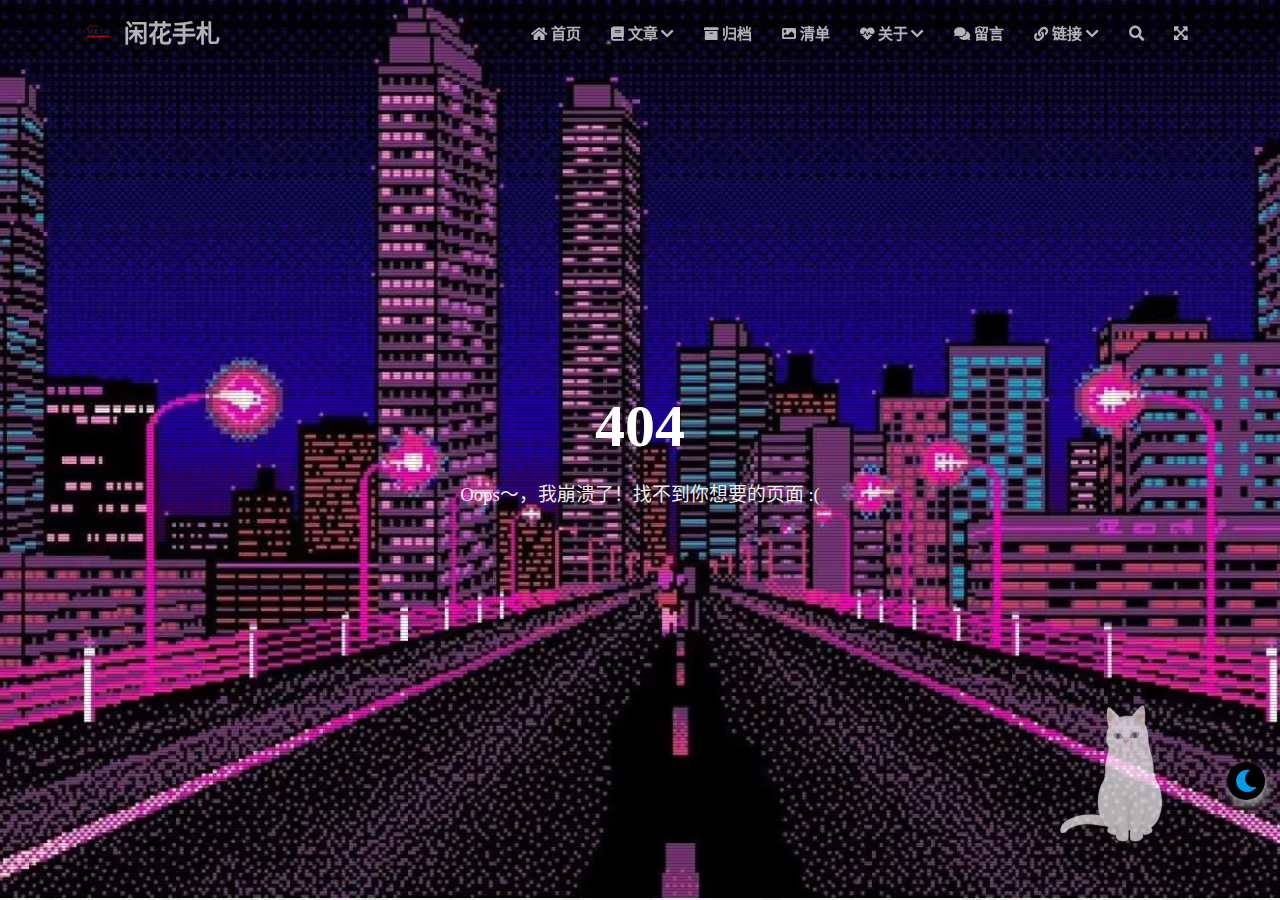
==== commit a910711c: "Site updated: 2021-05-18 16:41:57" ====
--- a/404/index.html
+++ b/404/index.html
@@ -1 +1 @@
-<!DOCTYPE HTML><html lang="zh-CN"><head><meta charset="utf-8"><meta name="keywords" content="404, 闲花手札,卢慧军,Lu,Java,web网站,经验分享,hexo,个人博客,生活记录等"><meta name="description" content="Lu&#39;s blog是一个记录生活,分享知识的个人博客。主要记录生活的点点滴滴,分享学习上的经验知识,以求在茫茫人海中留下些许足迹。"><meta http-equiv="X-UA-Compatible" content="IE=edge"><meta name="viewport" content="width=device-width,initial-scale=1,user-scalable=no"><meta name="renderer" content="webkit|ie-stand|ie-comp"><meta name="mobile-web-app-capable" content="yes"><meta name="format-detection" content="telephone=no"><meta name="apple-mobile-web-app-capable" content="yes"><meta name="apple-mobile-web-app-status-bar-style" content="black-translucent"><title>404 | 闲花手札 | Lu&#39;s Blog</title><link rel="icon" type="image/png" href="/medias/detail/logo.png"><link rel="stylesheet" type="text/css" href="/libs/awesome/css/all.css"><link rel="stylesheet" type="text/css" href="/libs/materialize/materialize.min.css"><link rel="stylesheet" type="text/css" href="/libs/aos/aos.css"><link rel="stylesheet" type="text/css" href="/libs/animate/animate.min.css"><link rel="stylesheet" type="text/css" href="/libs/lightGallery/css/lightgallery.min.css"><link rel="stylesheet" type="text/css" href="/css/islu.css"><link rel="stylesheet" type="text/css" href="/css/my.css"><link rel="stylesheet" type="text/css" href="/css/loading.css"><link rel="stylesheet" type="text/css" href="/css/dark.css"><script src="/libs/jquery/jquery.min.js"></script><meta name="generator" content="Hexo 5.4.0"><style>.github-emoji{position:relative;display:inline-block;width:1.2em;min-height:1.2em;overflow:hidden;vertical-align:top;color:transparent}.github-emoji>span{position:relative;z-index:10}.github-emoji .fancybox,.github-emoji img{margin:0!important;padding:0!important;border:none!important;outline:0!important;text-decoration:none!important;user-select:none!important;cursor:auto!important}.github-emoji img{height:1.2em!important;width:1.2em!important;position:absolute!important;left:50%!important;top:50%!important;transform:translate(-50%,-50%)!important;user-select:none!important;cursor:auto!important}.github-emoji-fallback{color:inherit}.github-emoji-fallback img{opacity:0!important}</style></head><body><div id="loading-container"><p class="loading-text">嘘 ~ 正在从服务器偷取页面 . . .</p><div class="loading-image"><div></div><div></div><div></div><div></div><div></div><div></div></div></div><script>setTimeout(function(){const e=document.getElementById("loading-container");e.className="fadeout",setTimeout(function(){e.style.display="none"},500)},500)</script><header class="navbar-fixed"><nav id="headNav" class="bg-color nav-transparent"><div id="navContainer" class="nav-wrapper container"><div class="brand-logo"><a href="/" class="waves-effect waves-light"><div><img src="/medias/detail/logo.png" class="logo-img" alt="LOGO"> <span class="logo-span">闲花手札</span></div></a></div><a href="#" data-target="mobile-nav" class="sidenav-trigger button-collapse"><i class="fas fa-bars"></i></a><ul class="right nav-menu"><li class="hide-on-med-and-down nav-item"><a href="/" class="waves-effect waves-light"><i class="fas fa-home" style="zoom:.6"></i> <span>首页</span></a></li><li class="hide-on-med-and-down nav-item"><a href="" class="waves-effect waves-light"><i class="fas fa-book" style="zoom:.6"></i> <span>文章</span> <i class="fas fa-chevron-down" aria-hidden="true" style="zoom:.6"></i></a><ul class="sub-nav menus_item_child"><li><a href="/tags"><i class="fas fa-tags" style="margin-top:-20px;zoom:.6"></i> <span>标签</span></a></li><li><a href="/categories"><i class="fas fa-bookmark" style="margin-top:-20px;zoom:.6"></i> <span>分类</span></a></li><li><a href="/categories/%E9%9A%8F%E7%AC%94/"><i class="fas fa-pen" style="margin-top:-20px;zoom:.6"></i> <span>随笔</span></a></li></ul></li><li class="hide-on-med-and-down nav-item"><a href="/archives" class="waves-effect waves-light"><i class="fas fa-archive" style="zoom:.6"></i> <span>归档</span></a></li><li class="hide-on-med-and-down nav-item"><a href="/time" class="waves-effect waves-light"><i class="fas fa-image" style="zoom:.6"></i> <span>清单</span></a></li><li class="hide-on-med-and-down nav-item"><a href="" class="waves-effect waves-light"><i class="fas fa-heartbeat" style="zoom:.6"></i> <span>关于</span> <i class="fas fa-chevron-down" aria-hidden="true" style="zoom:.6"></i></a><ul class="sub-nav menus_item_child"><li><a href="/about"><i class="fas fa-user-circle" style="margin-top:-20px;zoom:.6"></i> <span>博主</span></a></li><li><a href="/journal"><i class="fas fa-cogs" style="margin-top:-20px;zoom:.6"></i> <span>日志</span></a></li><li><a href="/rewardModal"><i class="fas fa-image" style="margin-top:-20px;zoom:.6"></i> <span>打赏</span></a></li></ul></li><li class="hide-on-med-and-down nav-item"><a href="/contact" id="contact" class="waves-effect waves-light"><i class="fas fa-comments" style="zoom:.6"></i> <span>留言</span></a></li><li class="hide-on-med-and-down nav-item"><a href="" class="waves-effect waves-light"><i class="fas fa-link" style="zoom:.6"></i> <span>链接</span> <i class="fas fa-chevron-down" aria-hidden="true" style="zoom:.6"></i></a><ul class="sub-nav menus_item_child"><li><a href="/friends"><i class="fas fa-address-book" style="margin-top:-20px;zoom:.6"></i> <span>友情链接</span></a></li><li><a href="/av"><i class="fas fa-music" style="margin-top:-20px;zoom:.6"></i> <span>影乐观赏</span></a></li><li><a href="/navigate"><i class="fas fa-location-arrow" style="margin-top:-20px;zoom:.6"></i> <span>常用网站</span></a></li><li><a href="/supervise"><i class="fa fa-desktop" style="margin-top:-20px;zoom:.6"></i> <span>友链监测</span></a></li></ul></li><li><a href="#searchModal" class="modal-trigger waves-effect waves-light"><i id="searchIcon" class="fas fa-search" title="搜索" style="zoom:.85"></i></a></li><li id="fullscreen_li" class="fullscreen"><a href="javascript:void(0);" class="modal-trigger waves-effect waves-light"><i id="fullscreen" class="fa fa-expand-arrows-alt" title="全屏" style="zoom:.65"></i></a></li></ul><div id="mobile-nav" class="side-nav sidenav"><div class="mobile-head bg-color"><img src="/medias/detail/logo.png" class="logo-img circle responsive-img"><div class="logo-name">闲花手札 | Lu&#39;s Blog</div><div class="logo-desc">Lu&#39;s blog是一个记录生活,分享知识的个人博客。主要记录生活的点点滴滴,分享学习上的经验知识,以求在茫茫人海中留下些许足迹。</div></div><ul class="menu-list mobile-menu-list"><li class="m-nav-item"><a href="/" class="waves-effect waves-light">首页</a></li><li class="m-nav-item"><a href="javascript:;">文章 <span class="m-icon"><i class="fas fa-chevron-right"></i></span></a><ul><li><a href="/tags" style="margin-left:0"><i class="fa fas fa-tags" style="position:absolute;left:28px"></i> <span>标签</span></a></li><li><a href="/categories" style="margin-left:0"><i class="fa fas fa-bookmark" style="position:absolute;left:28px"></i> <span>分类</span></a></li><li><a href="/categories/%E9%9A%8F%E7%AC%94/" style="margin-left:0"><i class="fa fas fa-pen" style="position:absolute;left:28px"></i> <span>随笔</span></a></li></ul></li><li class="m-nav-item"><a href="/archives" class="waves-effect waves-light">归档</a></li><li class="m-nav-item"><a href="/time" class="waves-effect waves-light">清单</a></li><li class="m-nav-item"><a href="javascript:;">关于 <span class="m-icon"><i class="fas fa-chevron-right"></i></span></a><ul><li><a href="/about" style="margin-left:0"><i class="fa fas fa-user-circle" style="position:absolute;left:28px"></i> <span>博主</span></a></li><li><a href="/journal" style="margin-left:0"><i class="fa fas fa-cogs" style="position:absolute;left:28px"></i> <span>日志</span></a></li><li><a href="/rewardModal" style="margin-left:0"><i class="fa fas fa-image" style="position:absolute;left:28px"></i> <span>打赏</span></a></li></ul></li><li class="m-nav-item"><a href="/contact" class="waves-effect waves-light">留言</a></li><li class="m-nav-item"><a href="javascript:;">链接 <span class="m-icon"><i class="fas fa-chevron-right"></i></span></a><ul><li><a href="/friends" style="margin-left:0"><i class="fa fas fa-address-book" style="position:absolute;left:28px"></i> <span>友情链接</span></a></li><li><a href="/av" style="margin-left:0"><i class="fa fas fa-music" style="position:absolute;left:28px"></i> <span>影乐观赏</span></a></li><li><a href="/navigate" style="margin-left:0"><i class="fa fas fa-location-arrow" style="position:absolute;left:28px"></i> <span>常用网站</span></a></li><li><a href="/supervise" style="margin-left:0"><i class="fa fa fa-desktop" style="position:absolute;left:28px"></i> <span>友链监测</span></a></li></ul></li></ul></div></div></nav></header><link rel="stylesheet" type="text/css" href="/css/detail/404.css"><div class="bg-cover pd-header about-cover"><div class="container"><div class="row"><div class="col s10 offset-s1 m8 offset-m2 l8 offset-l2"><div class="brand"><div class="title center-align">404</div><div class="description center-align">Oops～，我崩溃了！找不到你想要的页面 :(</div></div></div></div></div></div><div id="bg"><canvas></canvas><canvas></canvas><canvas></canvas></div><script src="/js/dark.js"></script><script src="/js/canva.js"></script><footer class="page-footer bg-color"><div class="container row center-align" style="margin-bottom:0!important"><div class="col s12 m3 l3 social-link" id="visitmap"><a target="_blank" rel="noopener external nofollow noreferrer" href="https://clustrmaps.com/site/1bgbn" title="Visit tracker"><img src="/medias/detail/map_v2.png" style="filter:brightness(1)" alt="访客地图"></a></div><div class="col s12 m6 l6 copy-right">Copyright&nbsp;&copy; <span id="year">2020-2021</span> <a href="/about" target="_blank">闲花手札</a> |&nbsp;Powered by&nbsp;<a href="https://hexo.io/" target="_blank">Hexo</a><br>&nbsp;<i class="fas fa-chart-area"></i>&nbsp;站点总字数:&nbsp;<span class="white-color">392</span>&nbsp; <span id="busuanzi_container_site_pv">|&nbsp;<i class="far fa-eye"></i>&nbsp;总浏览量:&nbsp;<span id="busuanzi_value_site_pv" class="white-color"></span>&nbsp; </span><span id="busuanzi_container_site_uv">|&nbsp;<i class="fas fa-users"></i>&nbsp;总访问人数:&nbsp;<span id="busuanzi_value_site_uv" class="white-color"></span>&nbsp;人</span><br><span id="sitetime">载入运行时间...</span><script>function siteTime(){var e=36e5,t=24*e,n=new Date,o="2020",r=n.getFullYear(),i=n.getMonth()+1,a=n.getDate(),m=n.getHours(),s=n.getMinutes(),g=n.getSeconds(),n=Date.UTC(o,"10","29","0","0","0"),a=Date.UTC(r,i,a,m,s,g)-n,m=Math.floor(a/31536e6),s=Math.floor(a/t-365*m),g=Math.floor((a-(365*m+s)*t)/e),n=Math.floor((a-(365*m+s)*t-g*e)/6e4),e=Math.floor((a-(365*m+s)*t-g*e-6e4*n)/1e3);o==r?(document.getElementById("year").innerHTML=r,document.getElementById("sitetime").innerHTML="The site has been running for "+s+" y "+g+" h "+n+" m "+e+" s"):(document.getElementById("year").innerHTML=o+" - "+r,document.getElementById("sitetime").innerHTML="The site has been running for "+m+" y "+s+" d "+g+" h "+n+" m "+e+" s")}setInterval(siteTime,1e3)</script><br></div><div class="col s12 m3 l3 social-link social-statis social-statis"><a href="https://github.com/ialoe" class="tooltipped" target="_blank" data-tooltip="访问我的GitHub" data-position="top" data-delay="50"><i class="fab fa-github"></i> </a><a href="mailto:ialoe@qq.com" class="tooltipped" target="_blank" data-tooltip="邮件联系我" data-position="top" data-delay="50"><i class="fas fa-envelope-open"></i> </a><a href="tencent://AddContact/?fromId=50&fromSubId=1&subcmd=all&uin=180353980" class="tooltipped" target="_blank" data-tooltip="QQ联系我: 180353980" data-position="top" data-delay="50"><i class="fab fa-qq"></i></a></div><img style="height:67px;cursor:pointer" src="/medias/detail/logo2.png" alt="又拍云" onclick='location.href="https://www.upyun.com/?utm_source=lianmeng&amp;utm_medium=referral"'></div></footer><div class="progress-bar"></div><div id="searchModal" class="modal"><div class="modal-content"><div class="search-header"><span class="title"><i class="fas fa-search"></i>&nbsp;&nbsp;搜索</span> <input type="search" id="searchInput" name="s" placeholder="请输入搜索的关键字" class="search-input"></div><div id="searchResult"></div></div></div><script type="text/javascript">$(function(){searchFunc("/search.xml","searchInput","searchResult")})</script><div id="backTop" class="top-scroll" title="回到顶部"><a class="btn-floating btn-large waves-effect waves-light" href="#!"><i class="fas fa-arrow-up"></i></a></div><a onclick="switchNightMode()" id="sma" title="模式切换"><i class="fa fa-moon-o" id="nightMode" aria-hidden="true"></i></a><script src="/libs/materialize/materialize.min.js"></script><script src="/libs/masonry/masonry.pkgd.min.js"></script><script src="/libs/aos/aos.js"></script><script src="/libs/scrollprogress/scrollProgress.min.js"></script><script src="/libs/lightGallery/js/lightgallery-all.min.js"></script><script src="/js/islu.js"></script><script src="/libs/search/search.js"></script><script data-ad-client="ca-pub-9875299461913117" async src="https://pagead2.googlesyndication.com/pagead/js/adsbygoogle.js"></script><script src="/libs/others/clicklove.js" async></script><script async src="/libs/others/busuanzi.pure.mini.js"></script><script src="/libs/instantpage/instantpage.js" type="module"></script><script src="/live2dw/lib/L2Dwidget.min.js?094cbace49a39548bed64abff5988b05"></script><script>L2Dwidget.init({pluginRootPath:"live2dw/",pluginJsPath:"lib/",pluginModelPath:"assets/",tagMode:!1,log:!1,model:{jsonPath:"/live2dw/assets/tororo.model.json"},display:{superSample:2,position:"right",width:150,height:300,hOffset:75,vOffset:-20},mobile:{show:!0,scale:.5},react:{opacity:.7},name:{canvas:"live2dcanvas",div:"live2d-widget"},dev:{border:!1},dialog:{enable:!1,hitokoto:!1}})</script><script>window.imageLazyLoadSetting={isSPA:!1,preloadRatio:1,processImages:null}</script><script>window.addEventListener("load",function(){var t=/\.(gif|jpg|jpeg|tiff|png)$/i,r=/^data:image\/[a-z]+;base64,/;Array.prototype.slice.call(document.querySelectorAll("img[data-original]")).forEach(function(a){var e=a.parentNode;"A"===e.tagName&&(e.href.match(t)||e.href.match(r))&&(e.href=a.dataset.original)})})</script><script>!function(n){n.imageLazyLoadSetting.processImages=o;var e=n.imageLazyLoadSetting.isSPA,i=n.imageLazyLoadSetting.preloadRatio||1,r=Array.prototype.slice.call(document.querySelectorAll("img[data-original]"));function o(){e&&(r=Array.prototype.slice.call(document.querySelectorAll("img[data-original]")));for(var t,a=0;a<r.length;a++)0<=(t=(t=r[a]).getBoundingClientRect()).bottom&&0<=t.left&&t.top<=(n.innerHeight*i||document.documentElement.clientHeight*i)&&function(){var e=r[a],t=e,n=function(){r=r.filter(function(t){return e!==t})},i=new Image,o=t.getAttribute("data-original");i.onload=function(){t.src=o,n()},t.src!==o&&(i.src=o)}()}o(),n.addEventListener("scroll",function(){var t=o,e=n;clearTimeout(t.tId),t.tId=setTimeout(function(){t.call(e)},500)})}(this)</script></body></html>+<!DOCTYPE HTML><html lang="zh-CN"><head><meta charset="utf-8"><meta name="keywords" content="404, 闲花手札,卢慧军,Lu,Java,web网站,经验分享,hexo,个人博客,生活记录等"><meta name="description" content="Lu&#39;s blog是一个记录生活,分享知识的个人博客。主要记录生活的点点滴滴,分享学习上的经验知识,以求在茫茫人海中留下些许足迹。"><meta http-equiv="X-UA-Compatible" content="IE=edge"><meta name="viewport" content="width=device-width,initial-scale=1,user-scalable=no"><meta name="renderer" content="webkit|ie-stand|ie-comp"><meta name="mobile-web-app-capable" content="yes"><meta name="format-detection" content="telephone=no"><meta name="apple-mobile-web-app-capable" content="yes"><meta name="apple-mobile-web-app-status-bar-style" content="black-translucent"><title>404 | 闲花手札 | Lu&#39;s Blog</title><link rel="icon" type="image/png" href="/medias/detail/logo.png"><link rel="stylesheet" type="text/css" href="/libs/awesome/css/all.css"><link rel="stylesheet" type="text/css" href="/libs/materialize/materialize.min.css"><link rel="stylesheet" type="text/css" href="/libs/aos/aos.css"><link rel="stylesheet" type="text/css" href="/libs/animate/animate.min.css"><link rel="stylesheet" type="text/css" href="/libs/lightGallery/css/lightgallery.min.css"><link rel="stylesheet" type="text/css" href="/css/islu.css"><link rel="stylesheet" type="text/css" href="/css/my.css"><link rel="stylesheet" type="text/css" href="/css/loading.css"><link rel="stylesheet" type="text/css" href="/css/dark.css"><script src="/libs/jquery/jquery.min.js"></script><meta name="generator" content="Hexo 5.4.0"><style>.github-emoji{position:relative;display:inline-block;width:1.2em;min-height:1.2em;overflow:hidden;vertical-align:top;color:transparent}.github-emoji>span{position:relative;z-index:10}.github-emoji .fancybox,.github-emoji img{margin:0!important;padding:0!important;border:none!important;outline:0!important;text-decoration:none!important;user-select:none!important;cursor:auto!important}.github-emoji img{height:1.2em!important;width:1.2em!important;position:absolute!important;left:50%!important;top:50%!important;transform:translate(-50%,-50%)!important;user-select:none!important;cursor:auto!important}.github-emoji-fallback{color:inherit}.github-emoji-fallback img{opacity:0!important}</style></head><body><div id="loading-container"><p class="loading-text">嘘 ~ 正在从服务器偷取页面 . . .</p><div class="loading-image"><div></div><div></div><div></div><div></div><div></div><div></div></div></div><script>setTimeout(function(){const e=document.getElementById("loading-container");e.className="fadeout",setTimeout(function(){e.style.display="none"},500)},500)</script><header class="navbar-fixed"><nav id="headNav" class="bg-color nav-transparent"><div id="navContainer" class="nav-wrapper container"><div class="brand-logo"><a href="/" class="waves-effect waves-light"><div><img src="/medias/detail/logo.png" class="logo-img" alt="LOGO"> <span class="logo-span">闲花手札</span></div></a></div><a href="#" data-target="mobile-nav" class="sidenav-trigger button-collapse"><i class="fas fa-bars"></i></a><ul class="right nav-menu"><li class="hide-on-med-and-down nav-item"><a href="/" class="waves-effect waves-light"><i class="fas fa-home" style="zoom:.6"></i> <span>首页</span></a></li><li class="hide-on-med-and-down nav-item"><a href="" class="waves-effect waves-light"><i class="fas fa-book" style="zoom:.6"></i> <span>文章</span> <i class="fas fa-chevron-down" aria-hidden="true" style="zoom:.6"></i></a><ul class="sub-nav menus_item_child"><li><a href="/tags"><i class="fas fa-tags" style="margin-top:-20px;zoom:.6"></i> <span>标签</span></a></li><li><a href="/categories"><i class="fas fa-bookmark" style="margin-top:-20px;zoom:.6"></i> <span>分类</span></a></li><li><a href="/categories/%E9%9A%8F%E7%AC%94/"><i class="fas fa-pen" style="margin-top:-20px;zoom:.6"></i> <span>随笔</span></a></li></ul></li><li class="hide-on-med-and-down nav-item"><a href="/archives" class="waves-effect waves-light"><i class="fas fa-archive" style="zoom:.6"></i> <span>归档</span></a></li><li class="hide-on-med-and-down nav-item"><a href="/time" class="waves-effect waves-light"><i class="fas fa-image" style="zoom:.6"></i> <span>清单</span></a></li><li class="hide-on-med-and-down nav-item"><a href="" class="waves-effect waves-light"><i class="fas fa-heartbeat" style="zoom:.6"></i> <span>关于</span> <i class="fas fa-chevron-down" aria-hidden="true" style="zoom:.6"></i></a><ul class="sub-nav menus_item_child"><li><a href="/about"><i class="fas fa-user-circle" style="margin-top:-20px;zoom:.6"></i> <span>博主</span></a></li><li><a href="/journal"><i class="fas fa-cogs" style="margin-top:-20px;zoom:.6"></i> <span>日志</span></a></li><li><a href="/rewardModal"><i class="fas fa-image" style="margin-top:-20px;zoom:.6"></i> <span>打赏</span></a></li></ul></li><li class="hide-on-med-and-down nav-item"><a href="/contact" id="contact" class="waves-effect waves-light"><i class="fas fa-comments" style="zoom:.6"></i> <span>留言</span></a></li><li class="hide-on-med-and-down nav-item"><a href="" class="waves-effect waves-light"><i class="fas fa-link" style="zoom:.6"></i> <span>链接</span> <i class="fas fa-chevron-down" aria-hidden="true" style="zoom:.6"></i></a><ul class="sub-nav menus_item_child"><li><a href="/friends"><i class="fas fa-address-book" style="margin-top:-20px;zoom:.6"></i> <span>友情链接</span></a></li><li><a href="/av"><i class="fas fa-music" style="margin-top:-20px;zoom:.6"></i> <span>影乐观赏</span></a></li><li><a href="/navigate"><i class="fas fa-location-arrow" style="margin-top:-20px;zoom:.6"></i> <span>常用网站</span></a></li><li><a href="/supervise"><i class="fa fa-desktop" style="margin-top:-20px;zoom:.6"></i> <span>友链监测</span></a></li></ul></li><li><a href="#searchModal" class="modal-trigger waves-effect waves-light"><i id="searchIcon" class="fas fa-search" title="搜索" style="zoom:.85"></i></a></li><li id="fullscreen_li" class="fullscreen"><a href="javascript:void(0);" class="modal-trigger waves-effect waves-light"><i id="fullscreen" class="fa fa-expand-arrows-alt" title="全屏" style="zoom:.65"></i></a></li></ul><div id="mobile-nav" class="side-nav sidenav"><div class="mobile-head bg-color"><img src="/medias/detail/logo.png" class="logo-img circle responsive-img"><div class="logo-name">闲花手札 | Lu&#39;s Blog</div><div class="logo-desc">Lu&#39;s blog是一个记录生活,分享知识的个人博客。主要记录生活的点点滴滴,分享学习上的经验知识,以求在茫茫人海中留下些许足迹。</div></div><ul class="menu-list mobile-menu-list"><li class="m-nav-item"><a href="/" class="waves-effect waves-light">首页</a></li><li class="m-nav-item"><a href="javascript:;">文章 <span class="m-icon"><i class="fas fa-chevron-right"></i></span></a><ul><li><a href="/tags" style="margin-left:0"><i class="fa fas fa-tags" style="position:absolute;left:28px"></i> <span>标签</span></a></li><li><a href="/categories" style="margin-left:0"><i class="fa fas fa-bookmark" style="position:absolute;left:28px"></i> <span>分类</span></a></li><li><a href="/categories/%E9%9A%8F%E7%AC%94/" style="margin-left:0"><i class="fa fas fa-pen" style="position:absolute;left:28px"></i> <span>随笔</span></a></li></ul></li><li class="m-nav-item"><a href="/archives" class="waves-effect waves-light">归档</a></li><li class="m-nav-item"><a href="/time" class="waves-effect waves-light">清单</a></li><li class="m-nav-item"><a href="javascript:;">关于 <span class="m-icon"><i class="fas fa-chevron-right"></i></span></a><ul><li><a href="/about" style="margin-left:0"><i class="fa fas fa-user-circle" style="position:absolute;left:28px"></i> <span>博主</span></a></li><li><a href="/journal" style="margin-left:0"><i class="fa fas fa-cogs" style="position:absolute;left:28px"></i> <span>日志</span></a></li><li><a href="/rewardModal" style="margin-left:0"><i class="fa fas fa-image" style="position:absolute;left:28px"></i> <span>打赏</span></a></li></ul></li><li class="m-nav-item"><a href="/contact" class="waves-effect waves-light">留言</a></li><li class="m-nav-item"><a href="javascript:;">链接 <span class="m-icon"><i class="fas fa-chevron-right"></i></span></a><ul><li><a href="/friends" style="margin-left:0"><i class="fa fas fa-address-book" style="position:absolute;left:28px"></i> <span>友情链接</span></a></li><li><a href="/av" style="margin-left:0"><i class="fa fas fa-music" style="position:absolute;left:28px"></i> <span>影乐观赏</span></a></li><li><a href="/navigate" style="margin-left:0"><i class="fa fas fa-location-arrow" style="position:absolute;left:28px"></i> <span>常用网站</span></a></li><li><a href="/supervise" style="margin-left:0"><i class="fa fa fa-desktop" style="position:absolute;left:28px"></i> <span>友链监测</span></a></li></ul></li></ul></div></div></nav></header><link rel="stylesheet" type="text/css" href="/css/detail/404.css"><div class="bg-cover pd-header about-cover"><div class="container"><div class="row"><div class="col s10 offset-s1 m8 offset-m2 l8 offset-l2"><div class="brand"><div class="title center-align">404</div><div class="description center-align">Oops～，我崩溃了！找不到你想要的页面 :(</div></div></div></div></div></div><div id="bg"><canvas></canvas><canvas></canvas><canvas></canvas></div><script src="/js/dark.js"></script><script src="/js/canva.js"></script><footer class="page-footer bg-color"><div class="container row center-align" style="margin-bottom:0!important"><div class="col s12 m3 l3 social-link" id="visitmap"><a target="_blank" rel="noopener external nofollow noreferrer" href="https://clustrmaps.com/site/1bgbn" title="Visit tracker"><img src="/medias/detail/map_v2.png" style="filter:brightness(1)" alt="访客地图"></a></div><div class="col s12 m6 l6 copy-right">Copyright&nbsp;&copy; <span id="year">2020-2021</span> <a href="/about" target="_blank">闲花手札</a> |&nbsp;Powered by&nbsp;<a href="https://hexo.io/" target="_blank">Hexo</a><br>&nbsp;<i class="fas fa-chart-area"></i>&nbsp;站点总字数:&nbsp;<span class="white-color">392</span>&nbsp; <span id="busuanzi_container_site_pv">|&nbsp;<i class="far fa-eye"></i>&nbsp;总浏览量:&nbsp;<span id="busuanzi_value_site_pv" class="white-color"></span>&nbsp; </span><span id="busuanzi_container_site_uv">|&nbsp;<i class="fas fa-users"></i>&nbsp;总访问人数:&nbsp;<span id="busuanzi_value_site_uv" class="white-color"></span>&nbsp;人</span><br><span id="sitetime">载入运行时间...</span><script>function siteTime(){var e=36e5,t=24*e,n=new Date,o="2020",r=n.getFullYear(),i=n.getMonth()+1,a=n.getDate(),m=n.getHours(),s=n.getMinutes(),g=n.getSeconds(),n=Date.UTC(o,"10","29","0","0","0"),a=Date.UTC(r,i,a,m,s,g)-n,m=Math.floor(a/31536e6),s=Math.floor(a/t-365*m),g=Math.floor((a-(365*m+s)*t)/e),n=Math.floor((a-(365*m+s)*t-g*e)/6e4),e=Math.floor((a-(365*m+s)*t-g*e-6e4*n)/1e3);o==r?(document.getElementById("year").innerHTML=r,document.getElementById("sitetime").innerHTML="The site has been running for "+s+" y "+g+" h "+n+" m "+e+" s"):(document.getElementById("year").innerHTML=o+" - "+r,document.getElementById("sitetime").innerHTML="The site has been running for "+m+" y "+s+" d "+g+" h "+n+" m "+e+" s")}setInterval(siteTime,1e3)</script><br></div><div class="col s12 m3 l3 social-link social-statis social-statis"><a href="https://github.com/ialoe" class="tooltipped" target="_blank" data-tooltip="访问我的GitHub" data-position="top" data-delay="50"><i class="fab fa-github"></i> </a><a href="mailto:ialoe@qq.com" class="tooltipped" target="_blank" data-tooltip="邮件联系我" data-position="top" data-delay="50"><i class="fas fa-envelope-open"></i> </a><a href="tencent://AddContact/?fromId=50&fromSubId=1&subcmd=all&uin=180353980" class="tooltipped" target="_blank" data-tooltip="QQ联系我: 180353980" data-position="top" data-delay="50"><i class="fab fa-qq"></i></a></div><img style="height:67px;cursor:pointer" src="/medias/detail/logo2.png" alt="又拍云" onclick='location.href="https://www.upyun.com/?utm_source=lianmeng&amp;utm_medium=referral"'></div></footer><div class="progress-bar"></div><div id="searchModal" class="modal"><div class="modal-content"><div class="search-header"><span class="title"><i class="fas fa-search"></i>&nbsp;&nbsp;搜索</span> <input type="search" id="searchInput" name="s" placeholder="请输入搜索的关键字" class="search-input"></div><div id="searchResult"></div></div></div><script type="text/javascript">$(function(){searchFunc("/search.xml","searchInput","searchResult")})</script><div id="backTop" class="top-scroll" title="回到顶部"><a class="btn-floating btn-large waves-effect waves-light" href="#!"><i class="fas fa-arrow-up"></i></a></div><a onclick="switchNightMode()" id="sma" title="模式切换"><i class="fa fa-moon-o" id="nightMode" aria-hidden="true"></i></a><script src="/libs/materialize/materialize.min.js"></script><script src="/libs/masonry/masonry.pkgd.min.js"></script><script src="/libs/aos/aos.js"></script><script src="/libs/scrollprogress/scrollProgress.min.js"></script><script src="/libs/lightGallery/js/lightgallery-all.min.js"></script><script src="/js/islu.js"></script><script src="/libs/search/search.js"></script><script data-ad-client="ca-pub-9875299461913117" async src="https://pagead2.googlesyndication.com/pagead/js/adsbygoogle.js"></script><script src="/libs/others/clicklove.js" async></script><script async src="/libs/others/busuanzi.pure.mini.js"></script><script src="/libs/instantpage/instantpage.js" type="module"></script><script>window.imageLazyLoadSetting={isSPA:!1,preloadRatio:1,processImages:null}</script><script>window.addEventListener("load",function(){var t=/\.(gif|jpg|jpeg|tiff|png)$/i,r=/^data:image\/[a-z]+;base64,/;Array.prototype.slice.call(document.querySelectorAll("img[data-original]")).forEach(function(a){var e=a.parentNode;"A"===e.tagName&&(e.href.match(t)||e.href.match(r))&&(e.href=a.dataset.original)})})</script><script>!function(n){n.imageLazyLoadSetting.processImages=o;var e=n.imageLazyLoadSetting.isSPA,i=n.imageLazyLoadSetting.preloadRatio||1,r=Array.prototype.slice.call(document.querySelectorAll("img[data-original]"));function o(){e&&(r=Array.prototype.slice.call(document.querySelectorAll("img[data-original]")));for(var t,a=0;a<r.length;a++)0<=(t=(t=r[a]).getBoundingClientRect()).bottom&&0<=t.left&&t.top<=(n.innerHeight*i||document.documentElement.clientHeight*i)&&function(){var e=r[a],t=e,n=function(){r=r.filter(function(t){return e!==t})},i=new Image,o=t.getAttribute("data-original");i.onload=function(){t.src=o,n()},t.src!==o&&(i.src=o)}()}o(),n.addEventListener("scroll",function(){var t=o,e=n;clearTimeout(t.tId),t.tId=setTimeout(function(){t.call(e)},500)})}(this)</script><script src="/live2dw/lib/L2Dwidget.min.js?094cbace49a39548bed64abff5988b05"></script><script>L2Dwidget.init({pluginRootPath:"live2dw/",pluginJsPath:"lib/",pluginModelPath:"assets/",tagMode:!1,log:!1,model:{jsonPath:"/live2dw/assets/tororo.model.json"},display:{superSample:2,position:"right",width:150,height:300,hOffset:75,vOffset:-20},mobile:{show:!0,scale:.5},react:{opacity:.7},name:{canvas:"live2dcanvas",div:"live2d-widget"},dev:{border:!1},dialog:{enable:!1,hitokoto:!1}})</script></body></html>--- a/libs/awesome/css/all.css
+++ b/libs/awesome/css/all.css
@@ -1,4 +1,4 @@
-/* build time:Tue May 18 2021 16:38:22 GMT+0800 (中国标准时间)*/
+/* build time:Tue May 18 2021 16:41:30 GMT+0800 (中国标准时间)*/
 /*!
  * Font Awesome Free 5.11.1 by @fontawesome - https://fontawesome.com
  * License - https://fontawesome.com/license/free (Icons: CC BY 4.0, Fonts: SIL OFL 1.1, Code: MIT License)
--- a/css/islu.css
+++ b/css/islu.css
@@ -1,3 +1,3 @@
-/* build time:Tue May 18 2021 16:38:22 GMT+0800 (中国标准时间)*/
+/* build time:Tue May 18 2021 16:41:30 GMT+0800 (中国标准时间)*/
 @media only screen and (max-width:601px){.container{width:95%}header .brand-logo .logo-span{font-size:1.14rem!important}}@media only screen and (min-width:600px) and (max-width:992px){.container{width:90%}}@media only screen and (min-width:993px){.container{width:90%;max-width:1125px}.head-container{position:absolute;padding:0 30px;width:100%}.post-container{width:90%;margin:0 auto;max-width:1250px}}body{margin:0;color:#34495e;overflow-x:hidden;overflow-y:auto}h1{margin:48px 0 22px -5px;font-size:2rem;font-weight:700;line-height:2rem}h2{margin:42px 0 18px -5px;font-size:1.8rem;font-weight:700;line-height:1.8rem}h3{margin:38px 0 15px -4px;font-size:1.6rem;font-weight:700;line-height:1.7rem}h4{margin:32px 0 12px -4px;font-size:1.45rem;font-weight:700;line-height:1.45rem}h5{margin:28px 0 8px -4px;font-size:1.2rem;font-weight:700;line-height:1.2rem}h6{margin:22px 0 4px -4px;font-size:1.1rem;line-height:1.1rem}p{font-size:1rem;line-height:1.5rem}hr{margin:20px 0;border:0;border-top:1px solid #ccc}blockquote{border-left:5px solid #42b983;padding:1rem .8rem .2rem .8rem;color:#666;background-color:rgba(66,185,131,.1)}pre{padding:1.5rem 1.5rem 1.5rem 3.3rem!important;margin:1rem 0!important;background:#272822;overflow:auto;border-radius:.35rem;tab-size:4}.code-area::after{content:" ";position:absolute;border-radius:50%;background:#ff5f56;width:12px;height:12px;top:0;left:12px;margin-top:12px;-webkit-box-shadow:20px 0 #ffbd2e,40px 0 #27c93f;box-shadow:20px 0 #ffbd2e,40px 0 #27c93f}code{padding:1px 5px;top:13px!important;font-family:Inconsolata,Monaco,Consolas,'Courier New',Courier,monospace;font-size:.91rem;color:#e96900;border-radius:2px}.code_copy{position:absolute;top:.7rem;right:25px;z-index:1;filter:invert(50%);cursor:pointer}.codecopy_notice{position:absolute;top:.7rem;right:6px;z-index:1;filter:invert(50%);opacity:0}.code_lang{position:absolute;top:1.2rem;right:46px;line-height:0;font-weight:700;font-family:Consolas,Monaco,'Andale Mono','Ubuntu Mono',monospace;z-index:1;filter:invert(50%);cursor:pointer}.code-expand{position:absolute;top:4px;right:0;filter:invert(50%);padding:7px;z-index:999!important;cursor:pointer;transition:all .3s;transform:rotate(0)}.code-closed .code-expand{transform:rotate(-180deg)!important;transition:all .3s}.code-closed pre::before{height:0}pre code{padding:0;color:#e8eaf6;background-color:#272822}kbd{margin:0 3px;padding:3px 5px;border-radius:3px;border:1px solid #b4b4b4;box-shadow:0 1px 3px rgba(0,0,0,.25),0 2px 1px 0 rgba(255,255,255,.6) inset;font-family:Consolas,Monaco,'Andale Mono','Ubuntu Mono',monospace;font-size:.9rem;font-weight:600;background-color:#f8f8f8;color:#34495e;line-height:1.8rem;white-space:nowrap}b,strong{font-weight:700}dfn{font-style:italic}small{font-size:85%}cite{font-style:normal}mark{background-color:#fcf8e3;padding:.2em}.card{border-radius:10px;box-shadow:0 15px 35px rgba(50,50,93,.1),0 5px 15px rgba(0,0,0,.07)!important}.card .card-image img{border-radius:8px 8px 0 0;object-fit:cover}.container .row{margin-bottom:0}.bg-color{background-color:#2d78ad;opacity:.7}.text-color{color:#0f9d58!important}.white-color{color:#fff}.progress-bar{height:4px;position:fixed;bottom:0;z-index:300;background:linear-gradient(to right,#4cbf30 0,#0f9d58 100%);opacity:.8}.sidenav-overlay{z-index:500}.pd-header{margin-top:-64px}header .side-nav{width:188px;z-index:999;box-shadow:0 2px 5px 0 rgba(0,0,0,.16),0 7px 10px 0 rgba(0,0,0,.12)}nav{box-shadow:0 2px 5px 0 rgba(0,0,0,.16),0 7px 10px 0 rgba(0,0,0,.12)}header .nav-transparent{background-color:transparent!important;background-image:none;box-shadow:none}header nav .brand-span{font-size:1.45rem}header .brand-logo .logo-img{height:45px;vertical-align:middle;padding-bottom:6px}header .brand-logo .logo-span{font-size:1.6rem}header .brand-logo .waves-effect{vertical-align:top}header .button-collapse i{font-size:1.5rem}header .side-nav .mobile-head{padding:0 15px}header .side-nav .mobile-head img{margin-top:30px;width:75px;height:75px}header .side-nav .mobile-head .logo-name{margin-top:-30px;padding-left:10px;font-size:1.5rem}header .side-nav .mobile-head .logo-desc{margin-top:-10px;padding-left:10px;padding-bottom:10px;font-size:.8rem;line-height:1.3rem;color:#e3e3e3}header .side-nav .menu-list li{padding:0;margin-left:-15px}header .side-nav .menu-list a{height:50px;line-height:50px;color:#34495e!important;text-align:center}.mobile-menu-list a i{margin-left:8px!important;font-size:1.16rem;color:#34495e!important}header .side-nav .fa-fw{width:3.3rem;text-align:left}header .side-nav .social-link{position:absolute;bottom:45px;padding-left:15px}.social-link a{font-size:1.2rem;display:inline;padding:0 12px}.cover-btns{position:relative;top:10vh;text-align:center}.cover-btns a{margin:10px 15px;height:45px;line-height:45px;font-size:1rem;color:#fff;background-color:transparent;border-radius:30px;box-shadow:none}.cover-btns a i{font-size:1.8rem}.scroll-down{background:#333;margin:100px auto;-webkit-animation:scroll-down 1.5s infinite;-moz-animation:scroll-down 1.5s infinite;-o-animation:scroll-down 1.5s infinite;animation:scroll-down 1.5s infinite}@-moz-keyframes scroll-down{0%{opacity:.4;top:0}50%{opacity:1;-ms-filter:none;filter:none;top:-16px}100%{opacity:.4;top:0}}@-webkit-keyframes scroll-down{0%{opacity:.4;top:0}50%{opacity:1;-ms-filter:none;filter:none;top:-16px}100%{opacity:.4;top:0}}@-o-keyframes scroll-down{0%{opacity:.4;top:0}50%{opacity:1;-ms-filter:none;filter:none;top:-16px}100%{opacity:.4;top:0}}@keyframes scroll-down{0%{opacity:.4;top:0}50%{opacity:1;-ms-filter:none;filter:none;top:-16px}100%{opacity:.4;top:0}}.cover-social-link{position:relative;top:23vh;width:100%;text-align:center}.cover-social-link a{padding:0 15px;font-size:1.35rem;color:#fff}header .go-back{float:left;position:relative;padding-left:5px;padding-right:5px;z-index:1;height:56px}header .go-back i{font-size:1.6rem;font-weight:200;line-height:56px}.bg-cover{position:relative;display:flex;align-items:center;height:110vh;padding:0;border:0;overflow:hidden;background-position:center center;background-size:cover;transform:translate3d(0,0,0)}.index-cover{height:100vh}.post-cover{height:40vh!important}.bg-cover:after,.bg-cover:before{position:absolute;z-index:1;width:100%;height:100%;display:block;left:0;top:0;content:""}.bg-cover .container{position:relative;color:#fff;z-index:2}.bg-cover .title{font-size:4rem;line-height:1.2em;margin-bottom:20px;position:relative}.bg-cover .description{font-weight:300;font-size:1.25rem;line-height:1.4em;color:#eee}.bg-cover .post-title{margin:0 auto;font-size:2.5rem;font-weight:400}@-webkit-keyframes rainbow{0%,100%{background:rgba(156,39,176,.75);background:linear-gradient(45deg,rgba(156,39,176,.75) 0,rgba(156,39,176,.65) 100%);background:-moz-linear-gradient(135deg,rgba(156,39,176,.75) 0,rgba(156,39,176,.65) 100%);background:-webkit-linear-gradient(135deg,rgba(156,39,176,.75) 0,rgba(156,39,176,.65) 100%)}16%{background:rgba(132,13,121,.75);background:linear-gradient(45deg,rgba(132,13,121,.75) 0,rgba(132,13,121,.65) 100%);background:-moz-linear-gradient(135deg,rgba(132,13,121,.75) 0,rgba(132,13,121,.65) 100%);background:-webkit-linear-gradient(135deg,rgba(132,13,121,.75) 0,rgba(132,13,121,.65) 100%)}32%{background:rgba(239,83,80,.75);background:linear-gradient(45deg,rgba(239,83,80,.75) 0,rgba(239,83,80,.65) 100%);background:-moz-linear-gradient(135deg,rgba(239,83,80,.75) 0,rgba(239,83,80,.65) 100%);background:-webkit-linear-gradient(135deg,rgba(239,83,80,.75) 0,rgba(239,83,80,.65) 100%)}48%{background:rgba(255,87,34,.75);background:linear-gradient(45deg,rgba(255,87,34,.75) 0,rgba(255,87,34,.65) 100%);background:-moz-linear-gradient(135deg,rgba(255,87,34,.75) 0,rgba(255,87,34,.65) 100%);background:-webkit-linear-gradient(135deg,rgba(255,87,34,.75) 0,rgba(255,87,34,.65) 100%)}64%{background:rgba(255,160,0,.75);background:linear-gradient(45deg,rgba(255,160,0,.75) 0,rgba(255,160,0,.65) 100%);background:-moz-linear-gradient(135deg,rgba(255,160,0,.75) 0,rgba(255,112,66,.65) 100%);background:-webkit-linear-gradient(135deg,rgba(255,160,0,.75) 0,rgba(255,160,0,.65) 100%)}80%{background:rgba(233,30,99,.75);background:linear-gradient(45deg,rgba(233,30,99,.75) 0,rgba(233,30,99,.65) 100%);background:-moz-linear-gradient(135deg,rgba(233,30,99,.75) 0,rgba(233,30,99,.65) 100%);background:-webkit-linear-gradient(135deg,rgba(2233,30,99,.75) 0,rgba(233,30,99,.65) 100%)}}@keyframes rainbow{0%,100%{background:rgba(156,39,176,.75);background:linear-gradient(45deg,rgba(156,39,176,.75) 0,rgba(156,39,176,.65) 100%);background:-moz-linear-gradient(135deg,rgba(156,39,176,.75) 0,rgba(156,39,176,.65) 100%);background:-webkit-linear-gradient(135deg,rgba(156,39,176,.75) 0,rgba(156,39,176,.65) 100%)}16%{background:rgba(132,13,121,.75);background:linear-gradient(45deg,rgba(132,13,121,.75) 0,rgba(132,13,121,.65) 100%);background:-moz-linear-gradient(135deg,rgba(132,13,121,.75) 0,rgba(132,13,121,.65) 100%);background:-webkit-linear-gradient(135deg,rgba(132,13,121,.75) 0,rgba(132,13,121,.65) 100%)}32%{background:rgba(239,83,80,.75);background:linear-gradient(45deg,rgba(239,83,80,.75) 0,rgba(239,83,80,.65) 100%);background:-moz-linear-gradient(135deg,rgba(239,83,80,.75) 0,rgba(239,83,80,.65) 100%);background:-webkit-linear-gradient(135deg,rgba(239,83,80,.75) 0,rgba(239,83,80,.65) 100%)}48%{background:rgba(255,87,34,.75);background:linear-gradient(45deg,rgba(255,87,34,.75) 0,rgba(255,87,34,.65) 100%);background:-moz-linear-gradient(135deg,rgba(255,87,34,.75) 0,rgba(255,87,34,.65) 100%);background:-webkit-linear-gradient(135deg,rgba(255,87,34,.75) 0,rgba(255,87,34,.65) 100%)}64%{background:rgba(255,160,0,.75);background:linear-gradient(45deg,rgba(255,160,0,.75) 0,rgba(255,160,0,.65) 100%);background:-moz-linear-gradient(135deg,rgba(255,160,0,.75) 0,rgba(255,112,66,.65) 100%);background:-webkit-linear-gradient(135deg,rgba(255,160,0,.75) 0,rgba(255,160,0,.65) 100%)}80%{background:rgba(233,30,99,.75);background:linear-gradient(45deg,rgba(233,30,99,.75) 0,rgba(233,30,99,.65) 100%);background:-moz-linear-gradient(135deg,rgba(233,30,99,.75) 0,rgba(233,30,99,.65) 100%);background:-webkit-linear-gradient(135deg,rgba(2233,30,99,.75) 0,rgba(233,30,99,.65) 100%)}}.index-card{margin-top:-10px;padding-top:20px}.carousel-post .title{font-size:2.6rem}.dream{margin-top:20px;margin-bottom:40px}.dream .title,.music-player .title,.video-player .title{margin-bottom:20px;font-size:2rem;font-weight:700}.dream .text{opacity:.6;font-size:1.1rem}.music-player,.video-player{margin-top:10px;margin-bottom:50px}.dplayer-video,.music{box-shadow:0 5px 20px 0 rgba(0,0,0,.2),0 10px 20px -12px rgba(0,0,0,.5)!important}#recommend-sections{margin-top:-30px;padding-top:30px}.index-card .card .card-content{padding:20px 40px}@media only screen and (min-width:1418px){.recommend{margin-top:20px;padding:0 .75rem}}@media only screen and (max-width:601px){.index-card .card .card-content{padding:10px 10px}}@media only screen and (min-width:600px) and (max-width:992px){.index-card .card .card-content{padding:20px 20px}}.recommend .row .col{padding:0 1.25rem}.recommend .title{margin-top:25px;margin-bottom:25px;text-align:center;font-size:1.8rem;font-weight:700;line-height:1.8rem}.recommend .post-card:before{position:absolute;z-index:0;width:100%;height:100%;display:block;left:0;top:0;content:"";background-color:rgba(0,0,0,.3);border-radius:10px}.recommend .post-card{position:relative;width:100%;height:300px;max-height:300px;margin-bottom:15px;margin-top:15px;text-align:center;border:0;border-radius:10px;color:rgba(0,0,0,.87);background:#fff 50%;background-size:cover;box-shadow:0 15px 35px rgba(50,50,93,.1),0 5px 15px rgba(0,0,0,.07)}.recommend .post-card .post-body{position:relative;margin:0 auto;padding:1.8rem 1.25rem;z-index:2}.recommend .post-card .post-categories{margin:10px auto}.recommend .post-card .post-categories .category{padding:0 8px;color:hsla(0,0%,100%,.7)!important;font-size:.75rem;font-weight:500}.recommend .post-card a{color:#fff}.recommend .post-card .post-title{height:48px;margin-top:10px;margin-bottom:5px}.recommend .post-card .post-description{margin:20px auto;max-width:500px;height:65px;max-height:65px;font-size:14px;color:hsla(0,0%,100%,.78)!important}.recommend .post-card .read-more{height:40px;margin:.6rem 1px;font-size:.9rem;font-weight:400;line-height:40px;color:#fff;border-radius:30px;box-shadow:0 2px 2px 0 rgba(244,67,54,.14),0 3px 1px -2px rgba(244,67,54,.2),0 1px 5px 0 rgba(244,67,54,.12)}.recommend .post-card .read-more .icon{font-size:1.05rem;padding-right:10px}.archive-calendar{margin-top:-60px;max-width:820px}#post-calendar{width:100%;height:225px}.settings-content{margin-top:-10px}#articles{margin-top:10px;margin-bottom:10px}article a{margin-right:0!important;color:#525f7f;text-transform:none!important}article a:hover{font-weight:700;color:#42b983;text-decoration:underline}.articles .row{margin-left:0;margin-right:0}article .card{border-radius:8px;overflow:hidden}article .card-image{background-color:#222;border-radius:8px}article .card-image img{height:220px;border-radius:.3rem;opacity:.7}article .tag-image img{height:220px}article .card .card-content{padding:15px 15px 12px 18px}article .article-content .summary{padding-bottom:2px;padding-left:0;margin-bottom:6px;word-break:break-all}article .article-content .publish-author{float:right}.publish-date .icon-date{padding-right:5px}.publish-author .icon-category{padding-left:10px}.article-content .publish-author .post-category{padding-left:5px}article .card .card-action{padding:10px 15px 10px 18px;border-radius:0 0 8px 8px!important}article .article-tags .chip{margin:2px;font-size:.8rem;font-weight:400;height:22px;line-height:22px;color:#fff;border-radius:10px}.prev-next{margin-left:-.75rem}.prev-next .article-badge{min-width:3rem;margin-top:7px;padding:3px 10px 3px 8px;text-align:center;font-size:1rem;line-height:inherit;position:absolute;box-sizing:border-box;z-index:200;background-color:#fff;font-weight:500}.prev-next .left-badge{border-radius:8px 0 8px 0}.prev-next .right-badge{border-radius:0 8px 0 8px;right:10px}.paging{margin-bottom:15px}.paging .row{margin-left:0;margin-right:0}.paging .page-info{font-size:1.4rem;color:#888;padding-top:1rem}.paging i{font-size:2.5rem}.paging .disabled{background-color:#ccc!important}.paging .disabled i{color:#999!important}#artDetail{margin-top:-60px}@media only screen and (max-width:550px){#articleContent table{table-layout:fixed}}@media only screen and (min-width:1418px){#artDetail{margin-top:-60px;padding:0 .75rem}}#artDetail .card{box-shadow:0 10px 35px 2px rgba(0,0,0,.15),0 5px 15px rgba(0,0,0,.07),0 2px 5px -5px rgba(0,0,0,.1)!important}#artDetail .tag-cate{padding-bottom:15px}#artDetail a{margin-right:0!important;text-transform:none!important}#artDetail .article-info{padding:20px 30px 1px 40px;margin-bottom:-5px}#artDetail .article-tag .chip{font-size:1rem;font-weight:400;height:25px;line-height:24px;color:#fff;border-radius:15px;margin-right:5px;margin-bottom:2px}#artDetail .tag_share .article-tag .chip{font-size:1rem;font-weight:400;height:25px;line-height:23px;border-radius:15px;margin-right:5px;margin-bottom:2px;color:#42b983;background:#fff;border:1px solid;transition:all .6s ease-in-out}#artDetail .tag_share .article-tag .chip:hover{color:#fff;background:#42b983}#artDetail .post-cate{float:right;color:#42b983}#artDetail .post-cate a{padding-right:5px;color:#42b983;font-weight:500}#artDetail .post-cate a:hover{text-decoration:underline}#artDetail .post-info{color:#525f7f}#artDetail .post-info .post-category{padding-right:4px;color:#525f7f}#artDetail .post-info .post-category:hover{font-weight:700;color:#42b983;text-decoration:underline}#artDetail .post-info .post-date{color:#525f7f}#artDetail .post-info .post-word-count{margin-left:15px}#artDetail .post-info .post-read{margin-left:15px;color:#525f7f}#artDetail .article-card-content{padding:0 15px 20px 18px}@media only screen and (max-width:601px){#artDetail .article-info{padding:15px 15px 1px 15px;margin-bottom:-5px}}@media only screen and (min-width:600px) and (max-width:992px){#artDetail .article-card-content{padding:0 30px 20px 32px}#artDetail .article-info{padding:15px 20px 0 28px;margin-bottom:-5px}}@media only screen and (min-width:993px){#artDetail .article-card-content{padding:0 50px 20px 50px}}#artDetail .reprint{margin:15px 0 .4rem;padding:.5rem .8rem;border:1px solid #eee;line-height:2;transition:box-shadow .3s ease-in-out}#artDetail .reprint-info{word-break:break-word}#artDetail .reprint:hover{box-shadow:0 0 10px 0 rgba(232,237,250,.6),0 4px 8px 0 rgba(232,237,250,.5)}#artDetail .reprint a{font-size:1.05rem;color:#42b983;font-weight:500}#articleContent p{margin:2px 2px 10px;font-size:1.05rem;line-height:1.85rem}#articleContent blockquote p{text-indent:.2rem}#articleContent a{padding:0 2px;color:#42b983;font-weight:500;text-decoration:underline;word-wrap:break-word}#articleContent .img-item{text-align:center}#articleContent img{max-width:100%;height:auto;cursor:pointer}#articleContent video{display:block;margin:30px auto;box-shadow:0 5px 35px 0 rgba(0,0,0,.2),0 10px 35px -11px rgba(0,0,0,.6);cursor:pointer}#articleContent ol,#articleContent ul{display:block;padding-left:2em!important;word-spacing:.05rem}#articleContent ol li,#articleContent ul li{display:list-item;line-height:1.8rem;font-size:1rem}#articleContent ul li{list-style-type:disc}#articleContent ul ul li{list-style-type:circle}#articleContent table{width:100%;display:block;border-collapse:collapse;border-spacing:0;overflow:auto}table tr:nth-child(2n),thead{background-color:#fafafa}#articleContent table th{background-color:#f2f2f2;min-width:80px;border:1px solid #dfe2e5;padding:6px 6px}#articleContent table td{min-width:80px;border:1px solid #dfe2e5;padding:6px 6px}#articleContent [type=checkbox]:not(:checked),[type=checkbox]:checked{position:inherit;margin-left:-1.3rem;margin-right:.4rem;margin-top:-1px;vertical-align:middle;left:unset;visibility:visible}@media only screen and (min-width:600px){#article-share .social-share a{margin-left:15px!important}}.chip-container{margin-top:-60px}.chip-container .tag-title{margin-bottom:10px;color:#3c4858;font-size:1.75rem;font-weight:400}.chip-container .tag-chips{margin:1rem auto .5rem;max-width:850px;text-align:center}.chip-container .tags-posts{margin-top:20px}.chip-container .chip-default{color:#34495e}.chip-container .chip-active{color:#fff!important;background:linear-gradient(to bottom right,#ff5e3a 0,#ff2a68 100%)!important;box-shadow:2px 5px 10px #aaa!important}.chip-container .chip{margin:10px 10px;padding:19px 14px;display:inline-flex;line-height:0;font-size:1rem;font-weight:500;border-radius:5px;cursor:pointer;box-shadow:0 3px 5px rgba(0,0,0,.12);z-index:0}.chip-container .chip:hover{color:#fff;background:linear-gradient(to right,#4cbf30 0,#0f9d58 100%)!important}.chip .tag-length{margin-left:5px;margin-right:-2px;font-size:.5rem}.chip-default .tag-length{color:#e91e63;margin-top:1px}.chip-active .tag-length{color:#fff}#cd-timeline .year{position:relative;width:80px;height:80px;margin:10px 0 50px -20px;padding:21px 10px;background-color:#ff5722;color:#fff;font-size:1.8rem;font-weight:600}#cd-timeline .year a{color:#fff}#cd-timeline .month{position:relative;width:60px;height:60px;margin:10px 0 30px -10px;padding:14px 16px;background-color:#ef6c00;color:#fff;font-size:1.7rem;font-weight:600}#cd-timeline .month a{color:#fff}#cd-timeline .day{position:relative;padding:8px 10px;background-color:#ffa726;color:#fff;font-size:1.2rem;font-weight:500}#cd-timeline{max-width:820px;position:relative;margin-top:2rem;margin-bottom:2rem}#cd-timeline::before{content:'';position:absolute;top:0;left:18px;height:100%;width:4px;background:#0f9d58}@media only screen and (min-width:900px){#cd-timeline{margin-top:2rem;margin-bottom:2rem}#cd-timeline::before{left:50%;margin-left:-2px}#cd-timeline .year{margin:10px 0 50px -40px;padding:22px 11px}#cd-timeline .month{margin:10px 0 30px -30px;padding:14px 16px}}.cd-timeline-block{position:relative;margin:1em 0}.cd-timeline-block::after{clear:both;content:"";display:table}.cd-timeline-block:first-child{margin-top:0}.cd-timeline-block:last-child{margin-bottom:0}@media only screen and (min-width:870px){.cd-timeline-block{margin:1em 0}.cd-timeline-block:first-child{margin-top:0}.cd-timeline-block:last-child{margin-bottom:0}}.cd-timeline-img{position:absolute;top:0;left:0;width:40px;height:40px;border-radius:50%;box-shadow:0 0 0 4px #fff,inset 0 2px 0 rgba(0,0,0,.08),0 3px 0 4px rgba(0,0,0,.05)}@media only screen and (min-width:900px){.cd-timeline-img{width:40px;height:40px;left:50%;margin-left:-20px;-webkit-transform:translateZ(0);-webkit-backface-visibility:hidden}.cssanimations .cd-timeline-img.is-hidden{visibility:hidden}.cssanimations .cd-timeline-img.bounce-in{visibility:visible;-webkit-animation:cd-bounce-1 .6s;-moz-animation:cd-bounce-1 .6s;animation:cd-bounce-1 .6s}}.cd-timeline-content{position:relative;margin-top:-40px;margin-left:60px;padding:0;border-radius:5px;background:#fff;box-shadow:0 15px 35px rgba(50,50,93,.1),0 5px 15px rgba(0,0,0,.07)!important}.cd-timeline-content::after{clear:both;content:"";display:table}.cd-timeline-content .card{margin:0}.cd-timeline-content::before{content:'';position:absolute;top:18px!important;right:100%;height:0;width:14px;margin-left:2px;margin-right:2px;border:1px dashed #ffa726}@media only screen and (min-width:768px){.cd-timeline-content h2{font-size:1.25rem}.cd-timeline-content p{font-size:1rem}.cd-timeline-content .cd-date,.cd-timeline-content .cd-read-more{font-size:.875rem}}@media only screen and (min-width:900px){.cd-timeline-content{margin-left:0;padding:0;width:45%}.cd-timeline-content::before{top:24px;left:100%}.cd-timeline-content .cd-read-more{float:left}.cd-timeline-block:nth-child(even) .cd-timeline-content{float:right}.cd-timeline-block:nth-child(even) .cd-timeline-content::before{top:24px;left:auto;right:100%;border-color:#ffa726}.cd-timeline-block:nth-child(even) .cd-timeline-content .cd-read-more{float:right}.cssanimations .cd-timeline-content.is-hidden{visibility:hidden}.cssanimations .cd-timeline-content.bounce-in{visibility:visible;-webkit-animation:cd-bounce-2 .6s;-moz-animation:cd-bounce-2 .6s;animation:cd-bounce-2 .6s}}footer{padding-bottom:1px}footer .social-statis{margin-top:10px;position:relative}footer a{color:#fff}footer .copy-right{color:#dbdbdb}#searchIcon{font-size:1.2rem}#searchModal{min-height:500px;width:80%}#searchModal .search-header .title{font-size:1.6rem;color:#333}#searchResult{margin:-15px 0 10px 10px}#searchResult .search-result-list{margin-left:-8px;padding-left:0;color:#666}.search-result-list .search-result-title{font-size:1.4rem;color:#42b983}.search-result-list li{border-bottom:1px solid #e5e5e5;padding:15px 0 5px 0}.search-result-list .search-keyword{margin:0 2px;padding:1px 5px 1px 4px;border-radius:2px;background-color:#f2f2f2;color:#e96900;font-style:normal;white-space:pre-wrap}.top-scroll{display:none;position:fixed;right:15px;bottom:50px;padding-top:15px;margin-bottom:0;z-index:998}.top-scroll .btn-floating{background:linear-gradient(to bottom right,#ff5e3a 0,#ff2a68 100%);width:38px;height:38px}.top-scroll .btn-floating i{line-height:0;font-size:1.48rem}@media screen and (min-width:368px) and (max-width:767px){.info-break-policy{word-break:keep-all;float:left;width:50%}}@media screen and (min-width:768px){.info-break-policy{word-break:keep-all;float:left;margin-right:15px}}@media screen and (max-width:367px){.info-break-policy{word-break:keep-all;float:left;width:100%}.custom-card{padding:0 2px!important}}.info-break-policy{margin-bottom:8px}.clearfix{clear:left}.img-shadow{box-shadow:0 5px 25px 0 rgba(0,0,0,.2),0 10px 30px -11px rgba(0,0,0,.6)}.img-margin{margin:25px auto 10px auto}.caption{text-align:center;margin:0 auto 15px auto}.center-caption{color:#525f7f;padding:5px;border-bottom:1px solid #d9d9d9}.lg-sub-html .center-caption{color:#fff!important;border-bottom:none}.overflow-policy{overflow:hidden}.block-with-text{overflow:hidden;position:relative;line-height:1.5em;max-height:4.5em;text-align:justify;margin-right:-1em;padding-right:1em}.block-with-text:before{content:'...';position:absolute;right:.2em;bottom:0}.block-with-text:after{content:'';position:absolute;right:0;width:1em;height:1em;margin-top:.4em;background:#fff}.nav-menu li .sub-nav{position:absolute;top:66px;list-style:none;margin-left:-20px;display:none}.nav-menu li .sub-nav li{text-align:center;clear:left;width:140px;height:35px;line-height:35px;position:relative}.nav-menu li .sub-nav li a{height:34px;line-height:34px;width:138px;padding:0;display:inline-block;border-radius:5px;color:#000}.nav-show i[aria-hidden=true]{-webkit-transform:rotate(180deg)!important;-moz-transform:rotate(180deg)!important;-o-transform:rotate(180deg)!important;-ms-transform:rotate(180deg)!important;transform:rotate(180deg)!important;-webkit-transition:all .3s;-moz-transition:all .3s;-o-transition:all .3s;transition:all .3s}.menus_item_child{background-color:rgba(255,255,255,.8);width:fit-content;border-radius:10px;-webkit-box-shadow:0 5px 20px -4px rgba(0,0,0,.5);box-shadow:0 5px 20px -4px rgba(0,0,0,.5);display:none;opacity:.98;-ms-filter:none;filter:none;-webkit-animation:sub_menus .3s .1s ease both;-moz-animation:sub_menus .3s .1s ease both;-o-animation:sub_menus .3s .1s ease both;animation:sub_menus .3s .1s ease both}.menus_item_child:before{content:"";position:absolute;top:-20px;left:50%;margin-left:-10px;border-width:10px;border-style:solid;border-color:transparent transparent rgba(255,255,255,.8)}.m-nav-item{position:relative}.m-nav-item ul{display:none}.m-nav-item ul li{width:255px;height:50px;line-height:50px;text-align:center}.m-nav-show .m-icon{-webkit-transform:rotate(90deg)!important;-moz-transform:rotate(90deg)!important;-o-transform:rotate(90deg)!important;-ms-transform:rotate(90deg)!important;transform:rotate(90deg)!important;-webkit-transition:all .3s;-moz-transition:all .3s;-o-transition:all .3s;transition:all .3s}.m-nav-item>a:hover,.m-nav-show{color:#fff;background:rgba(255,255,255,.8)}.m-nav-item>a:hover:before,.m-nav-show>a:before{opacity:1}.m-nav-item .m-icon{position:absolute;right:15px;height:50px;padding:0;margin:0}
 /* rebuild by neat */--- a/css/my.css
+++ b/css/my.css
@@ -1,3 +1,3 @@
-/* build time:Tue May 18 2021 16:38:21 GMT+0800 (中国标准时间)*/
+/* build time:Tue May 18 2021 16:41:30 GMT+0800 (中国标准时间)*/
 #scroll-down{position:absolute;bottom:0;width:100%;cursor:pointer}#scroll-down .scroll-down-effects{position:relative;width:100%;font-size:30px}.scroll-down-effects{-webkit-animation:scroll-down-effect 1.5s infinite;-moz-animation:scroll-down-effect 1.5s infinite;-o-animation:scroll-down-effect 1.5s infinite;-ms-animation:scroll-down-effect 1.5s infinite;animation:scroll-down-effect 1.5s infinite}.reward-main{-webkit-animation:donate_effcet .3s .1s ease both;-moz-animation:donate_effcet .3s .1s ease both;-o-animation:donate_effcet .3s .1s ease both;-ms-animation:donate_effcet .3s .1s ease both;animation:donate_effcet .3s .1s ease both}@-moz-keyframes scroll-down-effect{0%{top:0;opacity:.4}50%{top:-16px;opacity:1;-ms-filter:none;filter:none}100%{top:0;opacity:.4}}@-webkit-keyframes scroll-down-effect{0%{top:0;opacity:.4}50%{top:-16px;opacity:1;-ms-filter:none;filter:none}100%{top:0;opacity:.4}}@-o-keyframes scroll-down-effect{0%{top:0;opacity:.4}50%{top:-16px;opacity:1;-ms-filter:none;filter:none}100%{top:0;opacity:.4}}@keyframes scroll-down-effect{0%{top:0;opacity:.4}50%{top:-16px;opacity:1;-ms-filter:none;filter:none}100%{top:0;opacity:.4}}hr{position:relative;margin:2rem auto;width:calc(100% - 4px);border:2px dashed #a4d8fa;background:#fff}hr{box-sizing:content-box;height:0;overflow:visible}hr:before{position:absolute;top:-10px;left:5%;z-index:1;color:#49b1f5;content:"💨";font:normal normal normal 14px/1 FontAwesome;font-size:20px;-webkit-transition:all 1s ease-in-out;-moz-transition:all 1s ease-in-out;-o-transition:all 1s ease-in-out;-ms-transition:all 1s ease-in-out;transition:all 1s ease-in-out}hr:hover::before{left:95%}body #bg{position:absolute;overflow:hidden}body #bg canvas{position:absolute}::-webkit-scrollbar-thumb{background-color:#26a69a;background-image:-webkit-linear-gradient(45deg,rgba(255,255,255,.4) 25%,transparent 25%,transparent 50%,rgba(255,255,255,.4) 50%,rgba(255,255,255,.4) 75%,transparent 75%,transparent);border-radius:3em}::-webkit-scrollbar-track{background-color:#ffcacaff;border-radius:3em}::-webkit-scrollbar{width:8px;height:15px}.youpaiyunlogo{height:26px;display:inline-block;vertical-align:top}.comment-scroll{position:fixed;right:15px;bottom:150px;padding-top:15px;margin-bottom:0;z-index:998}.comment-scroll .btn-floating{background:linear-gradient(to bottom right,#f99 0,#f66 100%);width:38px;height:38px}.comment-scroll .btn-floating i{line-height:0;font-size:1.48rem}.bg-cover::before{background-image:url(/medias/detail/grid.png)}body{background-image:url(/medias/detail/background.png);font-family:'Architects Daughter',cursive!important;font-weight:900}.btn-floating.btn-large{width:38px;height:38px}.btn-floating.btn-large i{font-size:1.3rem;line-height:38px}#floating-toc-btn{bottom:200px!important}.btn-large{line-height:42px!important}.uk-alert{margin:0 50px 15px 40px;padding:10px 50px 10px 40px;background:#ebf7fd;color:#2d7091;border:1px solid rgba(45,112,145,.3);border-radius:4px;text-shadow:0 1px 0 #fff}.uk-alert-success{background:#e8ece2;color:#659f13;border-left:6px solid #78c709;font-weight:600;padding-left:10px}.uk-alert-warning{background:#fff1f0;color:#493b9c;border-left:6px solid rgba(83,27,184,.3);font-weight:600;padding-left:10px}.uk-alert-danger{background:#f8f8f6;color:#eb360d;border-left:6px solid #eb360d;font-weight:600;padding-left:10px}#busuanzi_container_site_pv,#busuanzi_container_site_uv,#busuanzi_value_site_pv{display:inline-block!important}
 /* rebuild by neat */--- a/css/loading.css
+++ b/css/loading.css
@@ -1,3 +1,3 @@
-/* build time:Tue May 18 2021 16:38:21 GMT+0800 (中国标准时间)*/
+/* build time:Tue May 18 2021 16:41:30 GMT+0800 (中国标准时间)*/
 #loading-container{position:fixed;top:0;left:0;min-height:100vh;width:100vw;z-index:9999;display:flex;flex-direction:column;justify-content:center;align-items:center;background:#fff;text-align:center;-webkit-transition:opacity 1s ease;-moz-transition:opacity 1s ease;-o-transition:opacity 1s ease;transition:opacity 1s ease}.loading-image{width:120px;height:50px;transform:translate(-50%)}.loading-image div:nth-child(2){-webkit-animation:pacman-balls 1s linear 0s infinite;animation:pacman-balls 1s linear 0s infinite}.loading-image div:nth-child(3){-webkit-animation:pacman-balls 1s linear .33s infinite;animation:pacman-balls 1s linear .33s infinite}.loading-image div:nth-child(4){-webkit-animation:pacman-balls 1s linear .66s infinite;animation:pacman-balls 1s linear .66s infinite}.loading-image div:nth-child(5){-webkit-animation:pacman-balls 1s linear .99s infinite;animation:pacman-balls 1s linear .99s infinite}.loading-image div:first-of-type{width:0;height:0;border:25px solid #49b1f5;border-right-color:transparent;border-radius:25px;-webkit-animation:rotate_pacman_half_up .5s 0s infinite;animation:rotate_pacman_half_up .5s 0s infinite}.loading-image div:nth-child(2){width:0;height:0;border:25px solid #49b1f5;border-right-color:transparent;border-radius:25px;-webkit-animation:rotate_pacman_half_down .5s 0s infinite;animation:rotate_pacman_half_down .5s 0s infinite;margin-top:-50px}@-webkit-keyframes rotate_pacman_half_up{0%{transform:rotate(270deg)}50%{transform:rotate(1turn)}to{transform:rotate(270deg)}}@keyframes rotate_pacman_half_up{0%{transform:rotate(270deg)}50%{transform:rotate(1turn)}to{transform:rotate(270deg)}}@-webkit-keyframes rotate_pacman_half_down{0%{transform:rotate(90deg)}50%{transform:rotate(0)}to{transform:rotate(90deg)}}@keyframes rotate_pacman_half_down{0%{transform:rotate(90deg)}50%{transform:rotate(0)}to{transform:rotate(90deg)}}@-webkit-keyframes pacman-balls{75%{opacity:.7}to{transform:translate(-100px,-6.25px)}}@keyframes pacman-balls{75%{opacity:.7}to{transform:translate(-100px,-6.25px)}}.loading-image div:nth-child(3),.loading-image div:nth-child(4),.loading-image div:nth-child(5),.loading-image div:nth-child(6){background-color:#49b1f5;width:15px;height:15px;border-radius:100%;margin:2px;width:10px;height:10px;position:absolute;transform:translateY(-6.25px);top:25px;left:100px}.loading-text{margin-bottom:20vh;text-align:center;color:#2c3e50;font-size:2rem;box-sizing:border-box;padding:0 10px;text-shadow:0 2px 10px rgba(0,0,0,.2)}@media only screen and (max-width:500px){.loading-text{font-size:1.5rem}}.fadeout{opacity:0}@-webkit-keyframes fadeInDown{0%{opacity:0;-webkit-transform:translate3d(0,-100%,0);transform:translate3d(0,-100%,0)}100%{opacity:1;-webkit-transform:none;transform:none}}@keyframes fadeInDown{0%{opacity:0;-webkit-transform:translate3d(0,-100%,0)}}
 /* rebuild by neat */--- a/css/dark.css
+++ b/css/dark.css
@@ -1,3 +1,3 @@
-/* build time:Tue May 18 2021 16:38:21 GMT+0800 (中国标准时间)*/
+/* build time:Tue May 18 2021 16:41:30 GMT+0800 (中国标准时间)*/
 #sma{box-shadow:#aaa 2px 5px 10px;background:#000;width:38px;height:38px;display:block;position:fixed;border-radius:50%;right:15px;bottom:100px;padding-top:15px;margin-bottom:0;z-index:998;cursor:pointer}#sma .fa-moon-o{position:absolute;right:8px;bottom:8px;font-size:1.48rem!important}#sma .fa-lightbulb{position:absolute;right:11px;bottom:8px;font-size:1.5rem!important}.fa-moon-o:before{content:"\f186"}.fa-comments:before{content:"\f086"}.dark{background-image:none}.dark #bg{position:fixed;top:0;left:0;width:100%;height:100%;z-index:-1}.dark #bg canvas{position:absolute;top:0;left:0;width:100%;height:100%}.dark tbody,body.dark .bg-cover .post-title,body.dark .biaotis span,body.dark .card .card-content p,body.dark .card .card-image .card-title,body.dark .chip-container .tag-title,body.dark .fa-lightbulb:before,body.dark .fa-moon-o:before,body.dark .fas,body.dark .friends-container .tag-title,body.dark .frind-ship .title h1,body.dark .row .text,body.dark .title,body.dark .v[data-class=v] .vcount,body.dark .v[data-class=v] .vcount .vnum,body.dark a body.dark table,body.dark article .article-content .summary,body.dark article .article-tags .chip,body.dark div.jqcloud a,body.dark h1,body.dark h2,body.dark h3,body.dark h4,body.dark h5,body.dark h6,body.dark header .side-nav .menu-list a,body.dark header .side-nav .mobile-head .logo-desc,body.dark header .side-nav .mobile-head .logo-name,body.dark li,body.dark p,body.dark pre code{color:rgba(255,255,255,.85)}body.dark .block-with-text:after,body.dark .card,body.dark .collapsible-header,body.dark .wxgzh,body.dark table tr:nth-child(2n),body.dark thead{background-color:#282c34}body.dark,body.dark #rewardModal .modal-content,body.dark .modal,body.dark .v[data-class=v] .vcount,body.dark header .side-nav,body.dark header .side-nav .menu-list .m-nav-show{background-color:#12121c}body.dark .aplayer{background:#2f3742!important}body.dark img,body.dark strong{filter:brightness(.7)}
 /* rebuild by neat */--- a/css/detail/404.css
+++ b/css/detail/404.css
@@ -1,3 +1,3 @@
-/* build time:Tue May 18 2021 16:38:21 GMT+0800 (中国标准时间)*/
+/* build time:Tue May 18 2021 16:41:30 GMT+0800 (中国标准时间)*/
 .about-cover{height:99.8vh;background-image:url(/medias/banner/404.jpg)!important}footer{display:none}
 /* rebuild by neat */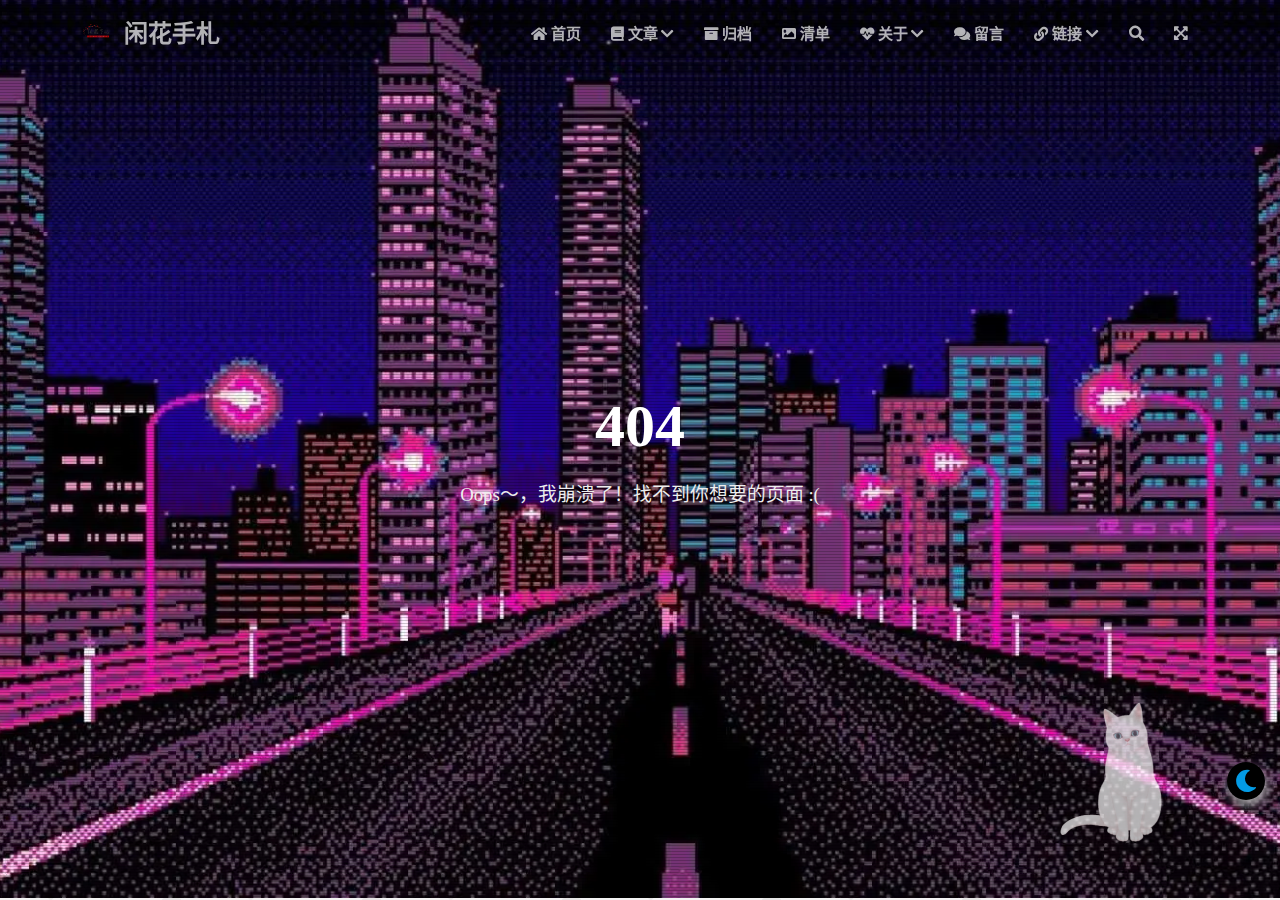
==== commit cc524d89: "Site updated: 2021-05-18 16:43:38" ====
--- a/404/index.html
+++ b/404/index.html
@@ -1 +1 @@
-<!DOCTYPE HTML><html lang="zh-CN"><head><meta charset="utf-8"><meta name="keywords" content="404, 闲花手札,卢慧军,Lu,Java,web网站,经验分享,hexo,个人博客,生活记录等"><meta name="description" content="Lu&#39;s blog是一个记录生活,分享知识的个人博客。主要记录生活的点点滴滴,分享学习上的经验知识,以求在茫茫人海中留下些许足迹。"><meta http-equiv="X-UA-Compatible" content="IE=edge"><meta name="viewport" content="width=device-width,initial-scale=1,user-scalable=no"><meta name="renderer" content="webkit|ie-stand|ie-comp"><meta name="mobile-web-app-capable" content="yes"><meta name="format-detection" content="telephone=no"><meta name="apple-mobile-web-app-capable" content="yes"><meta name="apple-mobile-web-app-status-bar-style" content="black-translucent"><title>404 | 闲花手札 | Lu&#39;s Blog</title><link rel="icon" type="image/png" href="/medias/detail/logo.png"><link rel="stylesheet" type="text/css" href="/libs/awesome/css/all.css"><link rel="stylesheet" type="text/css" href="/libs/materialize/materialize.min.css"><link rel="stylesheet" type="text/css" href="/libs/aos/aos.css"><link rel="stylesheet" type="text/css" href="/libs/animate/animate.min.css"><link rel="stylesheet" type="text/css" href="/libs/lightGallery/css/lightgallery.min.css"><link rel="stylesheet" type="text/css" href="/css/islu.css"><link rel="stylesheet" type="text/css" href="/css/my.css"><link rel="stylesheet" type="text/css" href="/css/loading.css"><link rel="stylesheet" type="text/css" href="/css/dark.css"><script src="/libs/jquery/jquery.min.js"></script><meta name="generator" content="Hexo 5.4.0"><style>.github-emoji{position:relative;display:inline-block;width:1.2em;min-height:1.2em;overflow:hidden;vertical-align:top;color:transparent}.github-emoji>span{position:relative;z-index:10}.github-emoji .fancybox,.github-emoji img{margin:0!important;padding:0!important;border:none!important;outline:0!important;text-decoration:none!important;user-select:none!important;cursor:auto!important}.github-emoji img{height:1.2em!important;width:1.2em!important;position:absolute!important;left:50%!important;top:50%!important;transform:translate(-50%,-50%)!important;user-select:none!important;cursor:auto!important}.github-emoji-fallback{color:inherit}.github-emoji-fallback img{opacity:0!important}</style></head><body><div id="loading-container"><p class="loading-text">嘘 ~ 正在从服务器偷取页面 . . .</p><div class="loading-image"><div></div><div></div><div></div><div></div><div></div><div></div></div></div><script>setTimeout(function(){const e=document.getElementById("loading-container");e.className="fadeout",setTimeout(function(){e.style.display="none"},500)},500)</script><header class="navbar-fixed"><nav id="headNav" class="bg-color nav-transparent"><div id="navContainer" class="nav-wrapper container"><div class="brand-logo"><a href="/" class="waves-effect waves-light"><div><img src="/medias/detail/logo.png" class="logo-img" alt="LOGO"> <span class="logo-span">闲花手札</span></div></a></div><a href="#" data-target="mobile-nav" class="sidenav-trigger button-collapse"><i class="fas fa-bars"></i></a><ul class="right nav-menu"><li class="hide-on-med-and-down nav-item"><a href="/" class="waves-effect waves-light"><i class="fas fa-home" style="zoom:.6"></i> <span>首页</span></a></li><li class="hide-on-med-and-down nav-item"><a href="" class="waves-effect waves-light"><i class="fas fa-book" style="zoom:.6"></i> <span>文章</span> <i class="fas fa-chevron-down" aria-hidden="true" style="zoom:.6"></i></a><ul class="sub-nav menus_item_child"><li><a href="/tags"><i class="fas fa-tags" style="margin-top:-20px;zoom:.6"></i> <span>标签</span></a></li><li><a href="/categories"><i class="fas fa-bookmark" style="margin-top:-20px;zoom:.6"></i> <span>分类</span></a></li><li><a href="/categories/%E9%9A%8F%E7%AC%94/"><i class="fas fa-pen" style="margin-top:-20px;zoom:.6"></i> <span>随笔</span></a></li></ul></li><li class="hide-on-med-and-down nav-item"><a href="/archives" class="waves-effect waves-light"><i class="fas fa-archive" style="zoom:.6"></i> <span>归档</span></a></li><li class="hide-on-med-and-down nav-item"><a href="/time" class="waves-effect waves-light"><i class="fas fa-image" style="zoom:.6"></i> <span>清单</span></a></li><li class="hide-on-med-and-down nav-item"><a href="" class="waves-effect waves-light"><i class="fas fa-heartbeat" style="zoom:.6"></i> <span>关于</span> <i class="fas fa-chevron-down" aria-hidden="true" style="zoom:.6"></i></a><ul class="sub-nav menus_item_child"><li><a href="/about"><i class="fas fa-user-circle" style="margin-top:-20px;zoom:.6"></i> <span>博主</span></a></li><li><a href="/journal"><i class="fas fa-cogs" style="margin-top:-20px;zoom:.6"></i> <span>日志</span></a></li><li><a href="/rewardModal"><i class="fas fa-image" style="margin-top:-20px;zoom:.6"></i> <span>打赏</span></a></li></ul></li><li class="hide-on-med-and-down nav-item"><a href="/contact" id="contact" class="waves-effect waves-light"><i class="fas fa-comments" style="zoom:.6"></i> <span>留言</span></a></li><li class="hide-on-med-and-down nav-item"><a href="" class="waves-effect waves-light"><i class="fas fa-link" style="zoom:.6"></i> <span>链接</span> <i class="fas fa-chevron-down" aria-hidden="true" style="zoom:.6"></i></a><ul class="sub-nav menus_item_child"><li><a href="/friends"><i class="fas fa-address-book" style="margin-top:-20px;zoom:.6"></i> <span>友情链接</span></a></li><li><a href="/av"><i class="fas fa-music" style="margin-top:-20px;zoom:.6"></i> <span>影乐观赏</span></a></li><li><a href="/navigate"><i class="fas fa-location-arrow" style="margin-top:-20px;zoom:.6"></i> <span>常用网站</span></a></li><li><a href="/supervise"><i class="fa fa-desktop" style="margin-top:-20px;zoom:.6"></i> <span>友链监测</span></a></li></ul></li><li><a href="#searchModal" class="modal-trigger waves-effect waves-light"><i id="searchIcon" class="fas fa-search" title="搜索" style="zoom:.85"></i></a></li><li id="fullscreen_li" class="fullscreen"><a href="javascript:void(0);" class="modal-trigger waves-effect waves-light"><i id="fullscreen" class="fa fa-expand-arrows-alt" title="全屏" style="zoom:.65"></i></a></li></ul><div id="mobile-nav" class="side-nav sidenav"><div class="mobile-head bg-color"><img src="/medias/detail/logo.png" class="logo-img circle responsive-img"><div class="logo-name">闲花手札 | Lu&#39;s Blog</div><div class="logo-desc">Lu&#39;s blog是一个记录生活,分享知识的个人博客。主要记录生活的点点滴滴,分享学习上的经验知识,以求在茫茫人海中留下些许足迹。</div></div><ul class="menu-list mobile-menu-list"><li class="m-nav-item"><a href="/" class="waves-effect waves-light">首页</a></li><li class="m-nav-item"><a href="javascript:;">文章 <span class="m-icon"><i class="fas fa-chevron-right"></i></span></a><ul><li><a href="/tags" style="margin-left:0"><i class="fa fas fa-tags" style="position:absolute;left:28px"></i> <span>标签</span></a></li><li><a href="/categories" style="margin-left:0"><i class="fa fas fa-bookmark" style="position:absolute;left:28px"></i> <span>分类</span></a></li><li><a href="/categories/%E9%9A%8F%E7%AC%94/" style="margin-left:0"><i class="fa fas fa-pen" style="position:absolute;left:28px"></i> <span>随笔</span></a></li></ul></li><li class="m-nav-item"><a href="/archives" class="waves-effect waves-light">归档</a></li><li class="m-nav-item"><a href="/time" class="waves-effect waves-light">清单</a></li><li class="m-nav-item"><a href="javascript:;">关于 <span class="m-icon"><i class="fas fa-chevron-right"></i></span></a><ul><li><a href="/about" style="margin-left:0"><i class="fa fas fa-user-circle" style="position:absolute;left:28px"></i> <span>博主</span></a></li><li><a href="/journal" style="margin-left:0"><i class="fa fas fa-cogs" style="position:absolute;left:28px"></i> <span>日志</span></a></li><li><a href="/rewardModal" style="margin-left:0"><i class="fa fas fa-image" style="position:absolute;left:28px"></i> <span>打赏</span></a></li></ul></li><li class="m-nav-item"><a href="/contact" class="waves-effect waves-light">留言</a></li><li class="m-nav-item"><a href="javascript:;">链接 <span class="m-icon"><i class="fas fa-chevron-right"></i></span></a><ul><li><a href="/friends" style="margin-left:0"><i class="fa fas fa-address-book" style="position:absolute;left:28px"></i> <span>友情链接</span></a></li><li><a href="/av" style="margin-left:0"><i class="fa fas fa-music" style="position:absolute;left:28px"></i> <span>影乐观赏</span></a></li><li><a href="/navigate" style="margin-left:0"><i class="fa fas fa-location-arrow" style="position:absolute;left:28px"></i> <span>常用网站</span></a></li><li><a href="/supervise" style="margin-left:0"><i class="fa fa fa-desktop" style="position:absolute;left:28px"></i> <span>友链监测</span></a></li></ul></li></ul></div></div></nav></header><link rel="stylesheet" type="text/css" href="/css/detail/404.css"><div class="bg-cover pd-header about-cover"><div class="container"><div class="row"><div class="col s10 offset-s1 m8 offset-m2 l8 offset-l2"><div class="brand"><div class="title center-align">404</div><div class="description center-align">Oops～，我崩溃了！找不到你想要的页面 :(</div></div></div></div></div></div><div id="bg"><canvas></canvas><canvas></canvas><canvas></canvas></div><script src="/js/dark.js"></script><script src="/js/canva.js"></script><footer class="page-footer bg-color"><div class="container row center-align" style="margin-bottom:0!important"><div class="col s12 m3 l3 social-link" id="visitmap"><a target="_blank" rel="noopener external nofollow noreferrer" href="https://clustrmaps.com/site/1bgbn" title="Visit tracker"><img src="/medias/detail/map_v2.png" style="filter:brightness(1)" alt="访客地图"></a></div><div class="col s12 m6 l6 copy-right">Copyright&nbsp;&copy; <span id="year">2020-2021</span> <a href="/about" target="_blank">闲花手札</a> |&nbsp;Powered by&nbsp;<a href="https://hexo.io/" target="_blank">Hexo</a><br>&nbsp;<i class="fas fa-chart-area"></i>&nbsp;站点总字数:&nbsp;<span class="white-color">392</span>&nbsp; <span id="busuanzi_container_site_pv">|&nbsp;<i class="far fa-eye"></i>&nbsp;总浏览量:&nbsp;<span id="busuanzi_value_site_pv" class="white-color"></span>&nbsp; </span><span id="busuanzi_container_site_uv">|&nbsp;<i class="fas fa-users"></i>&nbsp;总访问人数:&nbsp;<span id="busuanzi_value_site_uv" class="white-color"></span>&nbsp;人</span><br><span id="sitetime">载入运行时间...</span><script>function siteTime(){var e=36e5,t=24*e,n=new Date,o="2020",r=n.getFullYear(),i=n.getMonth()+1,a=n.getDate(),m=n.getHours(),s=n.getMinutes(),g=n.getSeconds(),n=Date.UTC(o,"10","29","0","0","0"),a=Date.UTC(r,i,a,m,s,g)-n,m=Math.floor(a/31536e6),s=Math.floor(a/t-365*m),g=Math.floor((a-(365*m+s)*t)/e),n=Math.floor((a-(365*m+s)*t-g*e)/6e4),e=Math.floor((a-(365*m+s)*t-g*e-6e4*n)/1e3);o==r?(document.getElementById("year").innerHTML=r,document.getElementById("sitetime").innerHTML="The site has been running for "+s+" y "+g+" h "+n+" m "+e+" s"):(document.getElementById("year").innerHTML=o+" - "+r,document.getElementById("sitetime").innerHTML="The site has been running for "+m+" y "+s+" d "+g+" h "+n+" m "+e+" s")}setInterval(siteTime,1e3)</script><br></div><div class="col s12 m3 l3 social-link social-statis social-statis"><a href="https://github.com/ialoe" class="tooltipped" target="_blank" data-tooltip="访问我的GitHub" data-position="top" data-delay="50"><i class="fab fa-github"></i> </a><a href="mailto:ialoe@qq.com" class="tooltipped" target="_blank" data-tooltip="邮件联系我" data-position="top" data-delay="50"><i class="fas fa-envelope-open"></i> </a><a href="tencent://AddContact/?fromId=50&fromSubId=1&subcmd=all&uin=180353980" class="tooltipped" target="_blank" data-tooltip="QQ联系我: 180353980" data-position="top" data-delay="50"><i class="fab fa-qq"></i></a></div><img style="height:67px;cursor:pointer" src="/medias/detail/logo2.png" alt="又拍云" onclick='location.href="https://www.upyun.com/?utm_source=lianmeng&amp;utm_medium=referral"'></div></footer><div class="progress-bar"></div><div id="searchModal" class="modal"><div class="modal-content"><div class="search-header"><span class="title"><i class="fas fa-search"></i>&nbsp;&nbsp;搜索</span> <input type="search" id="searchInput" name="s" placeholder="请输入搜索的关键字" class="search-input"></div><div id="searchResult"></div></div></div><script type="text/javascript">$(function(){searchFunc("/search.xml","searchInput","searchResult")})</script><div id="backTop" class="top-scroll" title="回到顶部"><a class="btn-floating btn-large waves-effect waves-light" href="#!"><i class="fas fa-arrow-up"></i></a></div><a onclick="switchNightMode()" id="sma" title="模式切换"><i class="fa fa-moon-o" id="nightMode" aria-hidden="true"></i></a><script src="/libs/materialize/materialize.min.js"></script><script src="/libs/masonry/masonry.pkgd.min.js"></script><script src="/libs/aos/aos.js"></script><script src="/libs/scrollprogress/scrollProgress.min.js"></script><script src="/libs/lightGallery/js/lightgallery-all.min.js"></script><script src="/js/islu.js"></script><script src="/libs/search/search.js"></script><script data-ad-client="ca-pub-9875299461913117" async src="https://pagead2.googlesyndication.com/pagead/js/adsbygoogle.js"></script><script src="/libs/others/clicklove.js" async></script><script async src="/libs/others/busuanzi.pure.mini.js"></script><script src="/libs/instantpage/instantpage.js" type="module"></script><script>window.imageLazyLoadSetting={isSPA:!1,preloadRatio:1,processImages:null}</script><script>window.addEventListener("load",function(){var t=/\.(gif|jpg|jpeg|tiff|png)$/i,r=/^data:image\/[a-z]+;base64,/;Array.prototype.slice.call(document.querySelectorAll("img[data-original]")).forEach(function(a){var e=a.parentNode;"A"===e.tagName&&(e.href.match(t)||e.href.match(r))&&(e.href=a.dataset.original)})})</script><script>!function(n){n.imageLazyLoadSetting.processImages=o;var e=n.imageLazyLoadSetting.isSPA,i=n.imageLazyLoadSetting.preloadRatio||1,r=Array.prototype.slice.call(document.querySelectorAll("img[data-original]"));function o(){e&&(r=Array.prototype.slice.call(document.querySelectorAll("img[data-original]")));for(var t,a=0;a<r.length;a++)0<=(t=(t=r[a]).getBoundingClientRect()).bottom&&0<=t.left&&t.top<=(n.innerHeight*i||document.documentElement.clientHeight*i)&&function(){var e=r[a],t=e,n=function(){r=r.filter(function(t){return e!==t})},i=new Image,o=t.getAttribute("data-original");i.onload=function(){t.src=o,n()},t.src!==o&&(i.src=o)}()}o(),n.addEventListener("scroll",function(){var t=o,e=n;clearTimeout(t.tId),t.tId=setTimeout(function(){t.call(e)},500)})}(this)</script><script src="/live2dw/lib/L2Dwidget.min.js?094cbace49a39548bed64abff5988b05"></script><script>L2Dwidget.init({pluginRootPath:"live2dw/",pluginJsPath:"lib/",pluginModelPath:"assets/",tagMode:!1,log:!1,model:{jsonPath:"/live2dw/assets/tororo.model.json"},display:{superSample:2,position:"right",width:150,height:300,hOffset:75,vOffset:-20},mobile:{show:!0,scale:.5},react:{opacity:.7},name:{canvas:"live2dcanvas",div:"live2d-widget"},dev:{border:!1},dialog:{enable:!1,hitokoto:!1}})</script></body></html>+<!DOCTYPE HTML><html lang="zh-CN"><head><meta charset="utf-8"><meta name="keywords" content="404, 闲花手札,卢慧军,Lu,Java,web网站,经验分享,hexo,个人博客,生活记录等"><meta name="description" content="Lu&#39;s blog是一个记录生活,分享知识的个人博客。主要记录生活的点点滴滴,分享学习上的经验知识,以求在茫茫人海中留下些许足迹。"><meta http-equiv="X-UA-Compatible" content="IE=edge"><meta name="viewport" content="width=device-width,initial-scale=1,user-scalable=no"><meta name="renderer" content="webkit|ie-stand|ie-comp"><meta name="mobile-web-app-capable" content="yes"><meta name="format-detection" content="telephone=no"><meta name="apple-mobile-web-app-capable" content="yes"><meta name="apple-mobile-web-app-status-bar-style" content="black-translucent"><title>404 | 闲花手札 | Lu&#39;s Blog</title><link rel="icon" type="image/png" href="/medias/detail/logo.png"><link rel="stylesheet" type="text/css" href="/libs/awesome/css/all.css"><link rel="stylesheet" type="text/css" href="/libs/materialize/materialize.min.css"><link rel="stylesheet" type="text/css" href="/libs/aos/aos.css"><link rel="stylesheet" type="text/css" href="/libs/animate/animate.min.css"><link rel="stylesheet" type="text/css" href="/libs/lightGallery/css/lightgallery.min.css"><link rel="stylesheet" type="text/css" href="/css/islu.css"><link rel="stylesheet" type="text/css" href="/css/my.css"><link rel="stylesheet" type="text/css" href="/css/loading.css"><link rel="stylesheet" type="text/css" href="/css/dark.css"><script src="/libs/jquery/jquery.min.js"></script><meta name="generator" content="Hexo 5.4.0"><style>.github-emoji{position:relative;display:inline-block;width:1.2em;min-height:1.2em;overflow:hidden;vertical-align:top;color:transparent}.github-emoji>span{position:relative;z-index:10}.github-emoji .fancybox,.github-emoji img{margin:0!important;padding:0!important;border:none!important;outline:0!important;text-decoration:none!important;user-select:none!important;cursor:auto!important}.github-emoji img{height:1.2em!important;width:1.2em!important;position:absolute!important;left:50%!important;top:50%!important;transform:translate(-50%,-50%)!important;user-select:none!important;cursor:auto!important}.github-emoji-fallback{color:inherit}.github-emoji-fallback img{opacity:0!important}</style></head><body><div id="loading-container"><p class="loading-text">嘘 ~ 正在从服务器偷取页面 . . .</p><div class="loading-image"><div></div><div></div><div></div><div></div><div></div><div></div></div></div><script>setTimeout(function(){const e=document.getElementById("loading-container");e.className="fadeout",setTimeout(function(){e.style.display="none"},500)},500)</script><header class="navbar-fixed"><nav id="headNav" class="bg-color nav-transparent"><div id="navContainer" class="nav-wrapper container"><div class="brand-logo"><a href="/" class="waves-effect waves-light"><div><img src="/medias/detail/logo.png" class="logo-img" alt="LOGO"> <span class="logo-span">闲花手札</span></div></a></div><a href="#" data-target="mobile-nav" class="sidenav-trigger button-collapse"><i class="fas fa-bars"></i></a><ul class="right nav-menu"><li class="hide-on-med-and-down nav-item"><a href="/" class="waves-effect waves-light"><i class="fas fa-home" style="zoom:.6"></i> <span>首页</span></a></li><li class="hide-on-med-and-down nav-item"><a href="" class="waves-effect waves-light"><i class="fas fa-book" style="zoom:.6"></i> <span>文章</span> <i class="fas fa-chevron-down" aria-hidden="true" style="zoom:.6"></i></a><ul class="sub-nav menus_item_child"><li><a href="/tags"><i class="fas fa-tags" style="margin-top:-20px;zoom:.6"></i> <span>标签</span></a></li><li><a href="/categories"><i class="fas fa-bookmark" style="margin-top:-20px;zoom:.6"></i> <span>分类</span></a></li><li><a href="/categories/%E9%9A%8F%E7%AC%94/"><i class="fas fa-pen" style="margin-top:-20px;zoom:.6"></i> <span>随笔</span></a></li></ul></li><li class="hide-on-med-and-down nav-item"><a href="/archives" class="waves-effect waves-light"><i class="fas fa-archive" style="zoom:.6"></i> <span>归档</span></a></li><li class="hide-on-med-and-down nav-item"><a href="/time" class="waves-effect waves-light"><i class="fas fa-image" style="zoom:.6"></i> <span>清单</span></a></li><li class="hide-on-med-and-down nav-item"><a href="" class="waves-effect waves-light"><i class="fas fa-heartbeat" style="zoom:.6"></i> <span>关于</span> <i class="fas fa-chevron-down" aria-hidden="true" style="zoom:.6"></i></a><ul class="sub-nav menus_item_child"><li><a href="/about"><i class="fas fa-user-circle" style="margin-top:-20px;zoom:.6"></i> <span>博主</span></a></li><li><a href="/journal"><i class="fas fa-cogs" style="margin-top:-20px;zoom:.6"></i> <span>日志</span></a></li><li><a href="/rewardModal"><i class="fas fa-image" style="margin-top:-20px;zoom:.6"></i> <span>打赏</span></a></li></ul></li><li class="hide-on-med-and-down nav-item"><a href="/contact" id="contact" class="waves-effect waves-light"><i class="fas fa-comments" style="zoom:.6"></i> <span>留言</span></a></li><li class="hide-on-med-and-down nav-item"><a href="" class="waves-effect waves-light"><i class="fas fa-link" style="zoom:.6"></i> <span>链接</span> <i class="fas fa-chevron-down" aria-hidden="true" style="zoom:.6"></i></a><ul class="sub-nav menus_item_child"><li><a href="/friends"><i class="fas fa-address-book" style="margin-top:-20px;zoom:.6"></i> <span>友情链接</span></a></li><li><a href="/av"><i class="fas fa-music" style="margin-top:-20px;zoom:.6"></i> <span>影乐观赏</span></a></li><li><a href="/navigate"><i class="fas fa-location-arrow" style="margin-top:-20px;zoom:.6"></i> <span>常用网站</span></a></li><li><a href="/supervise"><i class="fa fa-desktop" style="margin-top:-20px;zoom:.6"></i> <span>友链监测</span></a></li></ul></li><li><a href="#searchModal" class="modal-trigger waves-effect waves-light"><i id="searchIcon" class="fas fa-search" title="搜索" style="zoom:.85"></i></a></li><li id="fullscreen_li" class="fullscreen"><a href="javascript:void(0);" class="modal-trigger waves-effect waves-light"><i id="fullscreen" class="fa fa-expand-arrows-alt" title="全屏" style="zoom:.65"></i></a></li></ul><div id="mobile-nav" class="side-nav sidenav"><div class="mobile-head bg-color"><img src="/medias/detail/logo.png" class="logo-img circle responsive-img"><div class="logo-name">闲花手札 | Lu&#39;s Blog</div><div class="logo-desc">Lu&#39;s blog是一个记录生活,分享知识的个人博客。主要记录生活的点点滴滴,分享学习上的经验知识,以求在茫茫人海中留下些许足迹。</div></div><ul class="menu-list mobile-menu-list"><li class="m-nav-item"><a href="/" class="waves-effect waves-light">首页</a></li><li class="m-nav-item"><a href="javascript:;">文章 <span class="m-icon"><i class="fas fa-chevron-right"></i></span></a><ul><li><a href="/tags" style="margin-left:0"><i class="fa fas fa-tags" style="position:absolute;left:28px"></i> <span>标签</span></a></li><li><a href="/categories" style="margin-left:0"><i class="fa fas fa-bookmark" style="position:absolute;left:28px"></i> <span>分类</span></a></li><li><a href="/categories/%E9%9A%8F%E7%AC%94/" style="margin-left:0"><i class="fa fas fa-pen" style="position:absolute;left:28px"></i> <span>随笔</span></a></li></ul></li><li class="m-nav-item"><a href="/archives" class="waves-effect waves-light">归档</a></li><li class="m-nav-item"><a href="/time" class="waves-effect waves-light">清单</a></li><li class="m-nav-item"><a href="javascript:;">关于 <span class="m-icon"><i class="fas fa-chevron-right"></i></span></a><ul><li><a href="/about" style="margin-left:0"><i class="fa fas fa-user-circle" style="position:absolute;left:28px"></i> <span>博主</span></a></li><li><a href="/journal" style="margin-left:0"><i class="fa fas fa-cogs" style="position:absolute;left:28px"></i> <span>日志</span></a></li><li><a href="/rewardModal" style="margin-left:0"><i class="fa fas fa-image" style="position:absolute;left:28px"></i> <span>打赏</span></a></li></ul></li><li class="m-nav-item"><a href="/contact" class="waves-effect waves-light">留言</a></li><li class="m-nav-item"><a href="javascript:;">链接 <span class="m-icon"><i class="fas fa-chevron-right"></i></span></a><ul><li><a href="/friends" style="margin-left:0"><i class="fa fas fa-address-book" style="position:absolute;left:28px"></i> <span>友情链接</span></a></li><li><a href="/av" style="margin-left:0"><i class="fa fas fa-music" style="position:absolute;left:28px"></i> <span>影乐观赏</span></a></li><li><a href="/navigate" style="margin-left:0"><i class="fa fas fa-location-arrow" style="position:absolute;left:28px"></i> <span>常用网站</span></a></li><li><a href="/supervise" style="margin-left:0"><i class="fa fa fa-desktop" style="position:absolute;left:28px"></i> <span>友链监测</span></a></li></ul></li></ul></div></div></nav></header><link rel="stylesheet" type="text/css" href="/css/detail/404.css"><div class="bg-cover pd-header about-cover"><div class="container"><div class="row"><div class="col s10 offset-s1 m8 offset-m2 l8 offset-l2"><div class="brand"><div class="title center-align">404</div><div class="description center-align">Oops～，我崩溃了！找不到你想要的页面 :(</div></div></div></div></div></div><div id="bg"><canvas></canvas><canvas></canvas><canvas></canvas></div><script src="/js/dark.js"></script><script src="/js/canva.js"></script><footer class="page-footer bg-color"><div class="container row center-align" style="margin-bottom:0!important"><div class="col s12 m3 l3 social-link" id="visitmap"><a target="_blank" rel="noopener external nofollow noreferrer" href="https://clustrmaps.com/site/1bgbn" title="Visit tracker"><img src="/medias/detail/map_v2.png" style="filter:brightness(1)" alt="访客地图"></a></div><div class="col s12 m6 l6 copy-right">Copyright&nbsp;&copy; <span id="year">2020-2021</span> <a href="/about" target="_blank">闲花手札</a> |&nbsp;Powered by&nbsp;<a href="https://hexo.io/" target="_blank">Hexo</a><br>&nbsp;<i class="fas fa-chart-area"></i>&nbsp;站点总字数:&nbsp;<span class="white-color">392</span>&nbsp; <span id="busuanzi_container_site_pv">|&nbsp;<i class="far fa-eye"></i>&nbsp;总浏览量:&nbsp;<span id="busuanzi_value_site_pv" class="white-color"></span>&nbsp; </span><span id="busuanzi_container_site_uv">|&nbsp;<i class="fas fa-users"></i>&nbsp;总访问人数:&nbsp;<span id="busuanzi_value_site_uv" class="white-color"></span>&nbsp;人</span><br><span id="sitetime">载入运行时间...</span><script>function siteTime(){var e=36e5,t=24*e,n=new Date,o="2020",r=n.getFullYear(),i=n.getMonth()+1,a=n.getDate(),m=n.getHours(),s=n.getMinutes(),g=n.getSeconds(),n=Date.UTC(o,"10","29","0","0","0"),a=Date.UTC(r,i,a,m,s,g)-n,m=Math.floor(a/31536e6),s=Math.floor(a/t-365*m),g=Math.floor((a-(365*m+s)*t)/e),n=Math.floor((a-(365*m+s)*t-g*e)/6e4),e=Math.floor((a-(365*m+s)*t-g*e-6e4*n)/1e3);o==r?(document.getElementById("year").innerHTML=r,document.getElementById("sitetime").innerHTML="The site has been running for "+s+" y "+g+" h "+n+" m "+e+" s"):(document.getElementById("year").innerHTML=o+" - "+r,document.getElementById("sitetime").innerHTML="The site has been running for "+m+" y "+s+" d "+g+" h "+n+" m "+e+" s")}setInterval(siteTime,1e3)</script><br></div><div class="col s12 m3 l3 social-link social-statis social-statis"><a href="https://github.com/ialoe" class="tooltipped" target="_blank" data-tooltip="访问我的GitHub" data-position="top" data-delay="50"><i class="fab fa-github"></i> </a><a href="mailto:ialoe@qq.com" class="tooltipped" target="_blank" data-tooltip="邮件联系我" data-position="top" data-delay="50"><i class="fas fa-envelope-open"></i> </a><a href="tencent://AddContact/?fromId=50&fromSubId=1&subcmd=all&uin=180353980" class="tooltipped" target="_blank" data-tooltip="QQ联系我: 180353980" data-position="top" data-delay="50"><i class="fab fa-qq"></i></a></div><img style="height:67px;cursor:pointer" src="/medias/detail/logo2.png" alt="又拍云" onclick='location.href="https://www.upyun.com/?utm_source=lianmeng&amp;utm_medium=referral"'></div></footer><div class="progress-bar"></div><div id="searchModal" class="modal"><div class="modal-content"><div class="search-header"><span class="title"><i class="fas fa-search"></i>&nbsp;&nbsp;搜索</span> <input type="search" id="searchInput" name="s" placeholder="请输入搜索的关键字" class="search-input"></div><div id="searchResult"></div></div></div><script type="text/javascript">$(function(){searchFunc("/search.xml","searchInput","searchResult")})</script><div id="backTop" class="top-scroll" title="回到顶部"><a class="btn-floating btn-large waves-effect waves-light" href="#!"><i class="fas fa-arrow-up"></i></a></div><a onclick="switchNightMode()" id="sma" title="模式切换"><i class="fa fa-moon-o" id="nightMode" aria-hidden="true"></i></a><script src="/libs/materialize/materialize.min.js"></script><script src="/libs/masonry/masonry.pkgd.min.js"></script><script src="/libs/aos/aos.js"></script><script src="/libs/scrollprogress/scrollProgress.min.js"></script><script src="/libs/lightGallery/js/lightgallery-all.min.js"></script><script src="/js/islu.js"></script><script src="/libs/search/search.js"></script><script data-ad-client="ca-pub-9875299461913117" async src="https://pagead2.googlesyndication.com/pagead/js/adsbygoogle.js"></script><script src="/libs/others/clicklove.js" async></script><script async src="/libs/others/busuanzi.pure.mini.js"></script><script src="/libs/instantpage/instantpage.js" type="module"></script><script src="/live2dw/lib/L2Dwidget.min.js?094cbace49a39548bed64abff5988b05"></script><script>L2Dwidget.init({pluginRootPath:"live2dw/",pluginJsPath:"lib/",pluginModelPath:"assets/",tagMode:!1,log:!1,model:{jsonPath:"/live2dw/assets/tororo.model.json"},display:{superSample:2,position:"right",width:150,height:300,hOffset:75,vOffset:-20},mobile:{show:!0,scale:.5},react:{opacity:.7},name:{canvas:"live2dcanvas",div:"live2d-widget"},dev:{border:!1},dialog:{enable:!1,hitokoto:!1}})</script><script>window.imageLazyLoadSetting={isSPA:!1,preloadRatio:1,processImages:null}</script><script>window.addEventListener("load",function(){var t=/\.(gif|jpg|jpeg|tiff|png)$/i,r=/^data:image\/[a-z]+;base64,/;Array.prototype.slice.call(document.querySelectorAll("img[data-original]")).forEach(function(a){var e=a.parentNode;"A"===e.tagName&&(e.href.match(t)||e.href.match(r))&&(e.href=a.dataset.original)})})</script><script>!function(n){n.imageLazyLoadSetting.processImages=o;var e=n.imageLazyLoadSetting.isSPA,i=n.imageLazyLoadSetting.preloadRatio||1,r=Array.prototype.slice.call(document.querySelectorAll("img[data-original]"));function o(){e&&(r=Array.prototype.slice.call(document.querySelectorAll("img[data-original]")));for(var t,a=0;a<r.length;a++)0<=(t=(t=r[a]).getBoundingClientRect()).bottom&&0<=t.left&&t.top<=(n.innerHeight*i||document.documentElement.clientHeight*i)&&function(){var e=r[a],t=e,n=function(){r=r.filter(function(t){return e!==t})},i=new Image,o=t.getAttribute("data-original");i.onload=function(){t.src=o,n()},t.src!==o&&(i.src=o)}()}o(),n.addEventListener("scroll",function(){var t=o,e=n;clearTimeout(t.tId),t.tId=setTimeout(function(){t.call(e)},500)})}(this)</script></body></html>--- a/libs/awesome/css/all.css
+++ b/libs/awesome/css/all.css
@@ -1,4 +1,4 @@
-/* build time:Tue May 18 2021 16:41:30 GMT+0800 (中国标准时间)*/
+/* build time:Tue May 18 2021 16:43:26 GMT+0800 (中国标准时间)*/
 /*!
  * Font Awesome Free 5.11.1 by @fontawesome - https://fontawesome.com
  * License - https://fontawesome.com/license/free (Icons: CC BY 4.0, Fonts: SIL OFL 1.1, Code: MIT License)
--- a/css/islu.css
+++ b/css/islu.css
@@ -1,3 +1,3 @@
-/* build time:Tue May 18 2021 16:41:30 GMT+0800 (中国标准时间)*/
+/* build time:Tue May 18 2021 16:43:26 GMT+0800 (中国标准时间)*/
 @media only screen and (max-width:601px){.container{width:95%}header .brand-logo .logo-span{font-size:1.14rem!important}}@media only screen and (min-width:600px) and (max-width:992px){.container{width:90%}}@media only screen and (min-width:993px){.container{width:90%;max-width:1125px}.head-container{position:absolute;padding:0 30px;width:100%}.post-container{width:90%;margin:0 auto;max-width:1250px}}body{margin:0;color:#34495e;overflow-x:hidden;overflow-y:auto}h1{margin:48px 0 22px -5px;font-size:2rem;font-weight:700;line-height:2rem}h2{margin:42px 0 18px -5px;font-size:1.8rem;font-weight:700;line-height:1.8rem}h3{margin:38px 0 15px -4px;font-size:1.6rem;font-weight:700;line-height:1.7rem}h4{margin:32px 0 12px -4px;font-size:1.45rem;font-weight:700;line-height:1.45rem}h5{margin:28px 0 8px -4px;font-size:1.2rem;font-weight:700;line-height:1.2rem}h6{margin:22px 0 4px -4px;font-size:1.1rem;line-height:1.1rem}p{font-size:1rem;line-height:1.5rem}hr{margin:20px 0;border:0;border-top:1px solid #ccc}blockquote{border-left:5px solid #42b983;padding:1rem .8rem .2rem .8rem;color:#666;background-color:rgba(66,185,131,.1)}pre{padding:1.5rem 1.5rem 1.5rem 3.3rem!important;margin:1rem 0!important;background:#272822;overflow:auto;border-radius:.35rem;tab-size:4}.code-area::after{content:" ";position:absolute;border-radius:50%;background:#ff5f56;width:12px;height:12px;top:0;left:12px;margin-top:12px;-webkit-box-shadow:20px 0 #ffbd2e,40px 0 #27c93f;box-shadow:20px 0 #ffbd2e,40px 0 #27c93f}code{padding:1px 5px;top:13px!important;font-family:Inconsolata,Monaco,Consolas,'Courier New',Courier,monospace;font-size:.91rem;color:#e96900;border-radius:2px}.code_copy{position:absolute;top:.7rem;right:25px;z-index:1;filter:invert(50%);cursor:pointer}.codecopy_notice{position:absolute;top:.7rem;right:6px;z-index:1;filter:invert(50%);opacity:0}.code_lang{position:absolute;top:1.2rem;right:46px;line-height:0;font-weight:700;font-family:Consolas,Monaco,'Andale Mono','Ubuntu Mono',monospace;z-index:1;filter:invert(50%);cursor:pointer}.code-expand{position:absolute;top:4px;right:0;filter:invert(50%);padding:7px;z-index:999!important;cursor:pointer;transition:all .3s;transform:rotate(0)}.code-closed .code-expand{transform:rotate(-180deg)!important;transition:all .3s}.code-closed pre::before{height:0}pre code{padding:0;color:#e8eaf6;background-color:#272822}kbd{margin:0 3px;padding:3px 5px;border-radius:3px;border:1px solid #b4b4b4;box-shadow:0 1px 3px rgba(0,0,0,.25),0 2px 1px 0 rgba(255,255,255,.6) inset;font-family:Consolas,Monaco,'Andale Mono','Ubuntu Mono',monospace;font-size:.9rem;font-weight:600;background-color:#f8f8f8;color:#34495e;line-height:1.8rem;white-space:nowrap}b,strong{font-weight:700}dfn{font-style:italic}small{font-size:85%}cite{font-style:normal}mark{background-color:#fcf8e3;padding:.2em}.card{border-radius:10px;box-shadow:0 15px 35px rgba(50,50,93,.1),0 5px 15px rgba(0,0,0,.07)!important}.card .card-image img{border-radius:8px 8px 0 0;object-fit:cover}.container .row{margin-bottom:0}.bg-color{background-color:#2d78ad;opacity:.7}.text-color{color:#0f9d58!important}.white-color{color:#fff}.progress-bar{height:4px;position:fixed;bottom:0;z-index:300;background:linear-gradient(to right,#4cbf30 0,#0f9d58 100%);opacity:.8}.sidenav-overlay{z-index:500}.pd-header{margin-top:-64px}header .side-nav{width:188px;z-index:999;box-shadow:0 2px 5px 0 rgba(0,0,0,.16),0 7px 10px 0 rgba(0,0,0,.12)}nav{box-shadow:0 2px 5px 0 rgba(0,0,0,.16),0 7px 10px 0 rgba(0,0,0,.12)}header .nav-transparent{background-color:transparent!important;background-image:none;box-shadow:none}header nav .brand-span{font-size:1.45rem}header .brand-logo .logo-img{height:45px;vertical-align:middle;padding-bottom:6px}header .brand-logo .logo-span{font-size:1.6rem}header .brand-logo .waves-effect{vertical-align:top}header .button-collapse i{font-size:1.5rem}header .side-nav .mobile-head{padding:0 15px}header .side-nav .mobile-head img{margin-top:30px;width:75px;height:75px}header .side-nav .mobile-head .logo-name{margin-top:-30px;padding-left:10px;font-size:1.5rem}header .side-nav .mobile-head .logo-desc{margin-top:-10px;padding-left:10px;padding-bottom:10px;font-size:.8rem;line-height:1.3rem;color:#e3e3e3}header .side-nav .menu-list li{padding:0;margin-left:-15px}header .side-nav .menu-list a{height:50px;line-height:50px;color:#34495e!important;text-align:center}.mobile-menu-list a i{margin-left:8px!important;font-size:1.16rem;color:#34495e!important}header .side-nav .fa-fw{width:3.3rem;text-align:left}header .side-nav .social-link{position:absolute;bottom:45px;padding-left:15px}.social-link a{font-size:1.2rem;display:inline;padding:0 12px}.cover-btns{position:relative;top:10vh;text-align:center}.cover-btns a{margin:10px 15px;height:45px;line-height:45px;font-size:1rem;color:#fff;background-color:transparent;border-radius:30px;box-shadow:none}.cover-btns a i{font-size:1.8rem}.scroll-down{background:#333;margin:100px auto;-webkit-animation:scroll-down 1.5s infinite;-moz-animation:scroll-down 1.5s infinite;-o-animation:scroll-down 1.5s infinite;animation:scroll-down 1.5s infinite}@-moz-keyframes scroll-down{0%{opacity:.4;top:0}50%{opacity:1;-ms-filter:none;filter:none;top:-16px}100%{opacity:.4;top:0}}@-webkit-keyframes scroll-down{0%{opacity:.4;top:0}50%{opacity:1;-ms-filter:none;filter:none;top:-16px}100%{opacity:.4;top:0}}@-o-keyframes scroll-down{0%{opacity:.4;top:0}50%{opacity:1;-ms-filter:none;filter:none;top:-16px}100%{opacity:.4;top:0}}@keyframes scroll-down{0%{opacity:.4;top:0}50%{opacity:1;-ms-filter:none;filter:none;top:-16px}100%{opacity:.4;top:0}}.cover-social-link{position:relative;top:23vh;width:100%;text-align:center}.cover-social-link a{padding:0 15px;font-size:1.35rem;color:#fff}header .go-back{float:left;position:relative;padding-left:5px;padding-right:5px;z-index:1;height:56px}header .go-back i{font-size:1.6rem;font-weight:200;line-height:56px}.bg-cover{position:relative;display:flex;align-items:center;height:110vh;padding:0;border:0;overflow:hidden;background-position:center center;background-size:cover;transform:translate3d(0,0,0)}.index-cover{height:100vh}.post-cover{height:40vh!important}.bg-cover:after,.bg-cover:before{position:absolute;z-index:1;width:100%;height:100%;display:block;left:0;top:0;content:""}.bg-cover .container{position:relative;color:#fff;z-index:2}.bg-cover .title{font-size:4rem;line-height:1.2em;margin-bottom:20px;position:relative}.bg-cover .description{font-weight:300;font-size:1.25rem;line-height:1.4em;color:#eee}.bg-cover .post-title{margin:0 auto;font-size:2.5rem;font-weight:400}@-webkit-keyframes rainbow{0%,100%{background:rgba(156,39,176,.75);background:linear-gradient(45deg,rgba(156,39,176,.75) 0,rgba(156,39,176,.65) 100%);background:-moz-linear-gradient(135deg,rgba(156,39,176,.75) 0,rgba(156,39,176,.65) 100%);background:-webkit-linear-gradient(135deg,rgba(156,39,176,.75) 0,rgba(156,39,176,.65) 100%)}16%{background:rgba(132,13,121,.75);background:linear-gradient(45deg,rgba(132,13,121,.75) 0,rgba(132,13,121,.65) 100%);background:-moz-linear-gradient(135deg,rgba(132,13,121,.75) 0,rgba(132,13,121,.65) 100%);background:-webkit-linear-gradient(135deg,rgba(132,13,121,.75) 0,rgba(132,13,121,.65) 100%)}32%{background:rgba(239,83,80,.75);background:linear-gradient(45deg,rgba(239,83,80,.75) 0,rgba(239,83,80,.65) 100%);background:-moz-linear-gradient(135deg,rgba(239,83,80,.75) 0,rgba(239,83,80,.65) 100%);background:-webkit-linear-gradient(135deg,rgba(239,83,80,.75) 0,rgba(239,83,80,.65) 100%)}48%{background:rgba(255,87,34,.75);background:linear-gradient(45deg,rgba(255,87,34,.75) 0,rgba(255,87,34,.65) 100%);background:-moz-linear-gradient(135deg,rgba(255,87,34,.75) 0,rgba(255,87,34,.65) 100%);background:-webkit-linear-gradient(135deg,rgba(255,87,34,.75) 0,rgba(255,87,34,.65) 100%)}64%{background:rgba(255,160,0,.75);background:linear-gradient(45deg,rgba(255,160,0,.75) 0,rgba(255,160,0,.65) 100%);background:-moz-linear-gradient(135deg,rgba(255,160,0,.75) 0,rgba(255,112,66,.65) 100%);background:-webkit-linear-gradient(135deg,rgba(255,160,0,.75) 0,rgba(255,160,0,.65) 100%)}80%{background:rgba(233,30,99,.75);background:linear-gradient(45deg,rgba(233,30,99,.75) 0,rgba(233,30,99,.65) 100%);background:-moz-linear-gradient(135deg,rgba(233,30,99,.75) 0,rgba(233,30,99,.65) 100%);background:-webkit-linear-gradient(135deg,rgba(2233,30,99,.75) 0,rgba(233,30,99,.65) 100%)}}@keyframes rainbow{0%,100%{background:rgba(156,39,176,.75);background:linear-gradient(45deg,rgba(156,39,176,.75) 0,rgba(156,39,176,.65) 100%);background:-moz-linear-gradient(135deg,rgba(156,39,176,.75) 0,rgba(156,39,176,.65) 100%);background:-webkit-linear-gradient(135deg,rgba(156,39,176,.75) 0,rgba(156,39,176,.65) 100%)}16%{background:rgba(132,13,121,.75);background:linear-gradient(45deg,rgba(132,13,121,.75) 0,rgba(132,13,121,.65) 100%);background:-moz-linear-gradient(135deg,rgba(132,13,121,.75) 0,rgba(132,13,121,.65) 100%);background:-webkit-linear-gradient(135deg,rgba(132,13,121,.75) 0,rgba(132,13,121,.65) 100%)}32%{background:rgba(239,83,80,.75);background:linear-gradient(45deg,rgba(239,83,80,.75) 0,rgba(239,83,80,.65) 100%);background:-moz-linear-gradient(135deg,rgba(239,83,80,.75) 0,rgba(239,83,80,.65) 100%);background:-webkit-linear-gradient(135deg,rgba(239,83,80,.75) 0,rgba(239,83,80,.65) 100%)}48%{background:rgba(255,87,34,.75);background:linear-gradient(45deg,rgba(255,87,34,.75) 0,rgba(255,87,34,.65) 100%);background:-moz-linear-gradient(135deg,rgba(255,87,34,.75) 0,rgba(255,87,34,.65) 100%);background:-webkit-linear-gradient(135deg,rgba(255,87,34,.75) 0,rgba(255,87,34,.65) 100%)}64%{background:rgba(255,160,0,.75);background:linear-gradient(45deg,rgba(255,160,0,.75) 0,rgba(255,160,0,.65) 100%);background:-moz-linear-gradient(135deg,rgba(255,160,0,.75) 0,rgba(255,112,66,.65) 100%);background:-webkit-linear-gradient(135deg,rgba(255,160,0,.75) 0,rgba(255,160,0,.65) 100%)}80%{background:rgba(233,30,99,.75);background:linear-gradient(45deg,rgba(233,30,99,.75) 0,rgba(233,30,99,.65) 100%);background:-moz-linear-gradient(135deg,rgba(233,30,99,.75) 0,rgba(233,30,99,.65) 100%);background:-webkit-linear-gradient(135deg,rgba(2233,30,99,.75) 0,rgba(233,30,99,.65) 100%)}}.index-card{margin-top:-10px;padding-top:20px}.carousel-post .title{font-size:2.6rem}.dream{margin-top:20px;margin-bottom:40px}.dream .title,.music-player .title,.video-player .title{margin-bottom:20px;font-size:2rem;font-weight:700}.dream .text{opacity:.6;font-size:1.1rem}.music-player,.video-player{margin-top:10px;margin-bottom:50px}.dplayer-video,.music{box-shadow:0 5px 20px 0 rgba(0,0,0,.2),0 10px 20px -12px rgba(0,0,0,.5)!important}#recommend-sections{margin-top:-30px;padding-top:30px}.index-card .card .card-content{padding:20px 40px}@media only screen and (min-width:1418px){.recommend{margin-top:20px;padding:0 .75rem}}@media only screen and (max-width:601px){.index-card .card .card-content{padding:10px 10px}}@media only screen and (min-width:600px) and (max-width:992px){.index-card .card .card-content{padding:20px 20px}}.recommend .row .col{padding:0 1.25rem}.recommend .title{margin-top:25px;margin-bottom:25px;text-align:center;font-size:1.8rem;font-weight:700;line-height:1.8rem}.recommend .post-card:before{position:absolute;z-index:0;width:100%;height:100%;display:block;left:0;top:0;content:"";background-color:rgba(0,0,0,.3);border-radius:10px}.recommend .post-card{position:relative;width:100%;height:300px;max-height:300px;margin-bottom:15px;margin-top:15px;text-align:center;border:0;border-radius:10px;color:rgba(0,0,0,.87);background:#fff 50%;background-size:cover;box-shadow:0 15px 35px rgba(50,50,93,.1),0 5px 15px rgba(0,0,0,.07)}.recommend .post-card .post-body{position:relative;margin:0 auto;padding:1.8rem 1.25rem;z-index:2}.recommend .post-card .post-categories{margin:10px auto}.recommend .post-card .post-categories .category{padding:0 8px;color:hsla(0,0%,100%,.7)!important;font-size:.75rem;font-weight:500}.recommend .post-card a{color:#fff}.recommend .post-card .post-title{height:48px;margin-top:10px;margin-bottom:5px}.recommend .post-card .post-description{margin:20px auto;max-width:500px;height:65px;max-height:65px;font-size:14px;color:hsla(0,0%,100%,.78)!important}.recommend .post-card .read-more{height:40px;margin:.6rem 1px;font-size:.9rem;font-weight:400;line-height:40px;color:#fff;border-radius:30px;box-shadow:0 2px 2px 0 rgba(244,67,54,.14),0 3px 1px -2px rgba(244,67,54,.2),0 1px 5px 0 rgba(244,67,54,.12)}.recommend .post-card .read-more .icon{font-size:1.05rem;padding-right:10px}.archive-calendar{margin-top:-60px;max-width:820px}#post-calendar{width:100%;height:225px}.settings-content{margin-top:-10px}#articles{margin-top:10px;margin-bottom:10px}article a{margin-right:0!important;color:#525f7f;text-transform:none!important}article a:hover{font-weight:700;color:#42b983;text-decoration:underline}.articles .row{margin-left:0;margin-right:0}article .card{border-radius:8px;overflow:hidden}article .card-image{background-color:#222;border-radius:8px}article .card-image img{height:220px;border-radius:.3rem;opacity:.7}article .tag-image img{height:220px}article .card .card-content{padding:15px 15px 12px 18px}article .article-content .summary{padding-bottom:2px;padding-left:0;margin-bottom:6px;word-break:break-all}article .article-content .publish-author{float:right}.publish-date .icon-date{padding-right:5px}.publish-author .icon-category{padding-left:10px}.article-content .publish-author .post-category{padding-left:5px}article .card .card-action{padding:10px 15px 10px 18px;border-radius:0 0 8px 8px!important}article .article-tags .chip{margin:2px;font-size:.8rem;font-weight:400;height:22px;line-height:22px;color:#fff;border-radius:10px}.prev-next{margin-left:-.75rem}.prev-next .article-badge{min-width:3rem;margin-top:7px;padding:3px 10px 3px 8px;text-align:center;font-size:1rem;line-height:inherit;position:absolute;box-sizing:border-box;z-index:200;background-color:#fff;font-weight:500}.prev-next .left-badge{border-radius:8px 0 8px 0}.prev-next .right-badge{border-radius:0 8px 0 8px;right:10px}.paging{margin-bottom:15px}.paging .row{margin-left:0;margin-right:0}.paging .page-info{font-size:1.4rem;color:#888;padding-top:1rem}.paging i{font-size:2.5rem}.paging .disabled{background-color:#ccc!important}.paging .disabled i{color:#999!important}#artDetail{margin-top:-60px}@media only screen and (max-width:550px){#articleContent table{table-layout:fixed}}@media only screen and (min-width:1418px){#artDetail{margin-top:-60px;padding:0 .75rem}}#artDetail .card{box-shadow:0 10px 35px 2px rgba(0,0,0,.15),0 5px 15px rgba(0,0,0,.07),0 2px 5px -5px rgba(0,0,0,.1)!important}#artDetail .tag-cate{padding-bottom:15px}#artDetail a{margin-right:0!important;text-transform:none!important}#artDetail .article-info{padding:20px 30px 1px 40px;margin-bottom:-5px}#artDetail .article-tag .chip{font-size:1rem;font-weight:400;height:25px;line-height:24px;color:#fff;border-radius:15px;margin-right:5px;margin-bottom:2px}#artDetail .tag_share .article-tag .chip{font-size:1rem;font-weight:400;height:25px;line-height:23px;border-radius:15px;margin-right:5px;margin-bottom:2px;color:#42b983;background:#fff;border:1px solid;transition:all .6s ease-in-out}#artDetail .tag_share .article-tag .chip:hover{color:#fff;background:#42b983}#artDetail .post-cate{float:right;color:#42b983}#artDetail .post-cate a{padding-right:5px;color:#42b983;font-weight:500}#artDetail .post-cate a:hover{text-decoration:underline}#artDetail .post-info{color:#525f7f}#artDetail .post-info .post-category{padding-right:4px;color:#525f7f}#artDetail .post-info .post-category:hover{font-weight:700;color:#42b983;text-decoration:underline}#artDetail .post-info .post-date{color:#525f7f}#artDetail .post-info .post-word-count{margin-left:15px}#artDetail .post-info .post-read{margin-left:15px;color:#525f7f}#artDetail .article-card-content{padding:0 15px 20px 18px}@media only screen and (max-width:601px){#artDetail .article-info{padding:15px 15px 1px 15px;margin-bottom:-5px}}@media only screen and (min-width:600px) and (max-width:992px){#artDetail .article-card-content{padding:0 30px 20px 32px}#artDetail .article-info{padding:15px 20px 0 28px;margin-bottom:-5px}}@media only screen and (min-width:993px){#artDetail .article-card-content{padding:0 50px 20px 50px}}#artDetail .reprint{margin:15px 0 .4rem;padding:.5rem .8rem;border:1px solid #eee;line-height:2;transition:box-shadow .3s ease-in-out}#artDetail .reprint-info{word-break:break-word}#artDetail .reprint:hover{box-shadow:0 0 10px 0 rgba(232,237,250,.6),0 4px 8px 0 rgba(232,237,250,.5)}#artDetail .reprint a{font-size:1.05rem;color:#42b983;font-weight:500}#articleContent p{margin:2px 2px 10px;font-size:1.05rem;line-height:1.85rem}#articleContent blockquote p{text-indent:.2rem}#articleContent a{padding:0 2px;color:#42b983;font-weight:500;text-decoration:underline;word-wrap:break-word}#articleContent .img-item{text-align:center}#articleContent img{max-width:100%;height:auto;cursor:pointer}#articleContent video{display:block;margin:30px auto;box-shadow:0 5px 35px 0 rgba(0,0,0,.2),0 10px 35px -11px rgba(0,0,0,.6);cursor:pointer}#articleContent ol,#articleContent ul{display:block;padding-left:2em!important;word-spacing:.05rem}#articleContent ol li,#articleContent ul li{display:list-item;line-height:1.8rem;font-size:1rem}#articleContent ul li{list-style-type:disc}#articleContent ul ul li{list-style-type:circle}#articleContent table{width:100%;display:block;border-collapse:collapse;border-spacing:0;overflow:auto}table tr:nth-child(2n),thead{background-color:#fafafa}#articleContent table th{background-color:#f2f2f2;min-width:80px;border:1px solid #dfe2e5;padding:6px 6px}#articleContent table td{min-width:80px;border:1px solid #dfe2e5;padding:6px 6px}#articleContent [type=checkbox]:not(:checked),[type=checkbox]:checked{position:inherit;margin-left:-1.3rem;margin-right:.4rem;margin-top:-1px;vertical-align:middle;left:unset;visibility:visible}@media only screen and (min-width:600px){#article-share .social-share a{margin-left:15px!important}}.chip-container{margin-top:-60px}.chip-container .tag-title{margin-bottom:10px;color:#3c4858;font-size:1.75rem;font-weight:400}.chip-container .tag-chips{margin:1rem auto .5rem;max-width:850px;text-align:center}.chip-container .tags-posts{margin-top:20px}.chip-container .chip-default{color:#34495e}.chip-container .chip-active{color:#fff!important;background:linear-gradient(to bottom right,#ff5e3a 0,#ff2a68 100%)!important;box-shadow:2px 5px 10px #aaa!important}.chip-container .chip{margin:10px 10px;padding:19px 14px;display:inline-flex;line-height:0;font-size:1rem;font-weight:500;border-radius:5px;cursor:pointer;box-shadow:0 3px 5px rgba(0,0,0,.12);z-index:0}.chip-container .chip:hover{color:#fff;background:linear-gradient(to right,#4cbf30 0,#0f9d58 100%)!important}.chip .tag-length{margin-left:5px;margin-right:-2px;font-size:.5rem}.chip-default .tag-length{color:#e91e63;margin-top:1px}.chip-active .tag-length{color:#fff}#cd-timeline .year{position:relative;width:80px;height:80px;margin:10px 0 50px -20px;padding:21px 10px;background-color:#ff5722;color:#fff;font-size:1.8rem;font-weight:600}#cd-timeline .year a{color:#fff}#cd-timeline .month{position:relative;width:60px;height:60px;margin:10px 0 30px -10px;padding:14px 16px;background-color:#ef6c00;color:#fff;font-size:1.7rem;font-weight:600}#cd-timeline .month a{color:#fff}#cd-timeline .day{position:relative;padding:8px 10px;background-color:#ffa726;color:#fff;font-size:1.2rem;font-weight:500}#cd-timeline{max-width:820px;position:relative;margin-top:2rem;margin-bottom:2rem}#cd-timeline::before{content:'';position:absolute;top:0;left:18px;height:100%;width:4px;background:#0f9d58}@media only screen and (min-width:900px){#cd-timeline{margin-top:2rem;margin-bottom:2rem}#cd-timeline::before{left:50%;margin-left:-2px}#cd-timeline .year{margin:10px 0 50px -40px;padding:22px 11px}#cd-timeline .month{margin:10px 0 30px -30px;padding:14px 16px}}.cd-timeline-block{position:relative;margin:1em 0}.cd-timeline-block::after{clear:both;content:"";display:table}.cd-timeline-block:first-child{margin-top:0}.cd-timeline-block:last-child{margin-bottom:0}@media only screen and (min-width:870px){.cd-timeline-block{margin:1em 0}.cd-timeline-block:first-child{margin-top:0}.cd-timeline-block:last-child{margin-bottom:0}}.cd-timeline-img{position:absolute;top:0;left:0;width:40px;height:40px;border-radius:50%;box-shadow:0 0 0 4px #fff,inset 0 2px 0 rgba(0,0,0,.08),0 3px 0 4px rgba(0,0,0,.05)}@media only screen and (min-width:900px){.cd-timeline-img{width:40px;height:40px;left:50%;margin-left:-20px;-webkit-transform:translateZ(0);-webkit-backface-visibility:hidden}.cssanimations .cd-timeline-img.is-hidden{visibility:hidden}.cssanimations .cd-timeline-img.bounce-in{visibility:visible;-webkit-animation:cd-bounce-1 .6s;-moz-animation:cd-bounce-1 .6s;animation:cd-bounce-1 .6s}}.cd-timeline-content{position:relative;margin-top:-40px;margin-left:60px;padding:0;border-radius:5px;background:#fff;box-shadow:0 15px 35px rgba(50,50,93,.1),0 5px 15px rgba(0,0,0,.07)!important}.cd-timeline-content::after{clear:both;content:"";display:table}.cd-timeline-content .card{margin:0}.cd-timeline-content::before{content:'';position:absolute;top:18px!important;right:100%;height:0;width:14px;margin-left:2px;margin-right:2px;border:1px dashed #ffa726}@media only screen and (min-width:768px){.cd-timeline-content h2{font-size:1.25rem}.cd-timeline-content p{font-size:1rem}.cd-timeline-content .cd-date,.cd-timeline-content .cd-read-more{font-size:.875rem}}@media only screen and (min-width:900px){.cd-timeline-content{margin-left:0;padding:0;width:45%}.cd-timeline-content::before{top:24px;left:100%}.cd-timeline-content .cd-read-more{float:left}.cd-timeline-block:nth-child(even) .cd-timeline-content{float:right}.cd-timeline-block:nth-child(even) .cd-timeline-content::before{top:24px;left:auto;right:100%;border-color:#ffa726}.cd-timeline-block:nth-child(even) .cd-timeline-content .cd-read-more{float:right}.cssanimations .cd-timeline-content.is-hidden{visibility:hidden}.cssanimations .cd-timeline-content.bounce-in{visibility:visible;-webkit-animation:cd-bounce-2 .6s;-moz-animation:cd-bounce-2 .6s;animation:cd-bounce-2 .6s}}footer{padding-bottom:1px}footer .social-statis{margin-top:10px;position:relative}footer a{color:#fff}footer .copy-right{color:#dbdbdb}#searchIcon{font-size:1.2rem}#searchModal{min-height:500px;width:80%}#searchModal .search-header .title{font-size:1.6rem;color:#333}#searchResult{margin:-15px 0 10px 10px}#searchResult .search-result-list{margin-left:-8px;padding-left:0;color:#666}.search-result-list .search-result-title{font-size:1.4rem;color:#42b983}.search-result-list li{border-bottom:1px solid #e5e5e5;padding:15px 0 5px 0}.search-result-list .search-keyword{margin:0 2px;padding:1px 5px 1px 4px;border-radius:2px;background-color:#f2f2f2;color:#e96900;font-style:normal;white-space:pre-wrap}.top-scroll{display:none;position:fixed;right:15px;bottom:50px;padding-top:15px;margin-bottom:0;z-index:998}.top-scroll .btn-floating{background:linear-gradient(to bottom right,#ff5e3a 0,#ff2a68 100%);width:38px;height:38px}.top-scroll .btn-floating i{line-height:0;font-size:1.48rem}@media screen and (min-width:368px) and (max-width:767px){.info-break-policy{word-break:keep-all;float:left;width:50%}}@media screen and (min-width:768px){.info-break-policy{word-break:keep-all;float:left;margin-right:15px}}@media screen and (max-width:367px){.info-break-policy{word-break:keep-all;float:left;width:100%}.custom-card{padding:0 2px!important}}.info-break-policy{margin-bottom:8px}.clearfix{clear:left}.img-shadow{box-shadow:0 5px 25px 0 rgba(0,0,0,.2),0 10px 30px -11px rgba(0,0,0,.6)}.img-margin{margin:25px auto 10px auto}.caption{text-align:center;margin:0 auto 15px auto}.center-caption{color:#525f7f;padding:5px;border-bottom:1px solid #d9d9d9}.lg-sub-html .center-caption{color:#fff!important;border-bottom:none}.overflow-policy{overflow:hidden}.block-with-text{overflow:hidden;position:relative;line-height:1.5em;max-height:4.5em;text-align:justify;margin-right:-1em;padding-right:1em}.block-with-text:before{content:'...';position:absolute;right:.2em;bottom:0}.block-with-text:after{content:'';position:absolute;right:0;width:1em;height:1em;margin-top:.4em;background:#fff}.nav-menu li .sub-nav{position:absolute;top:66px;list-style:none;margin-left:-20px;display:none}.nav-menu li .sub-nav li{text-align:center;clear:left;width:140px;height:35px;line-height:35px;position:relative}.nav-menu li .sub-nav li a{height:34px;line-height:34px;width:138px;padding:0;display:inline-block;border-radius:5px;color:#000}.nav-show i[aria-hidden=true]{-webkit-transform:rotate(180deg)!important;-moz-transform:rotate(180deg)!important;-o-transform:rotate(180deg)!important;-ms-transform:rotate(180deg)!important;transform:rotate(180deg)!important;-webkit-transition:all .3s;-moz-transition:all .3s;-o-transition:all .3s;transition:all .3s}.menus_item_child{background-color:rgba(255,255,255,.8);width:fit-content;border-radius:10px;-webkit-box-shadow:0 5px 20px -4px rgba(0,0,0,.5);box-shadow:0 5px 20px -4px rgba(0,0,0,.5);display:none;opacity:.98;-ms-filter:none;filter:none;-webkit-animation:sub_menus .3s .1s ease both;-moz-animation:sub_menus .3s .1s ease both;-o-animation:sub_menus .3s .1s ease both;animation:sub_menus .3s .1s ease both}.menus_item_child:before{content:"";position:absolute;top:-20px;left:50%;margin-left:-10px;border-width:10px;border-style:solid;border-color:transparent transparent rgba(255,255,255,.8)}.m-nav-item{position:relative}.m-nav-item ul{display:none}.m-nav-item ul li{width:255px;height:50px;line-height:50px;text-align:center}.m-nav-show .m-icon{-webkit-transform:rotate(90deg)!important;-moz-transform:rotate(90deg)!important;-o-transform:rotate(90deg)!important;-ms-transform:rotate(90deg)!important;transform:rotate(90deg)!important;-webkit-transition:all .3s;-moz-transition:all .3s;-o-transition:all .3s;transition:all .3s}.m-nav-item>a:hover,.m-nav-show{color:#fff;background:rgba(255,255,255,.8)}.m-nav-item>a:hover:before,.m-nav-show>a:before{opacity:1}.m-nav-item .m-icon{position:absolute;right:15px;height:50px;padding:0;margin:0}
 /* rebuild by neat */--- a/css/my.css
+++ b/css/my.css
@@ -1,3 +1,3 @@
-/* build time:Tue May 18 2021 16:41:30 GMT+0800 (中国标准时间)*/
+/* build time:Tue May 18 2021 16:43:25 GMT+0800 (中国标准时间)*/
 #scroll-down{position:absolute;bottom:0;width:100%;cursor:pointer}#scroll-down .scroll-down-effects{position:relative;width:100%;font-size:30px}.scroll-down-effects{-webkit-animation:scroll-down-effect 1.5s infinite;-moz-animation:scroll-down-effect 1.5s infinite;-o-animation:scroll-down-effect 1.5s infinite;-ms-animation:scroll-down-effect 1.5s infinite;animation:scroll-down-effect 1.5s infinite}.reward-main{-webkit-animation:donate_effcet .3s .1s ease both;-moz-animation:donate_effcet .3s .1s ease both;-o-animation:donate_effcet .3s .1s ease both;-ms-animation:donate_effcet .3s .1s ease both;animation:donate_effcet .3s .1s ease both}@-moz-keyframes scroll-down-effect{0%{top:0;opacity:.4}50%{top:-16px;opacity:1;-ms-filter:none;filter:none}100%{top:0;opacity:.4}}@-webkit-keyframes scroll-down-effect{0%{top:0;opacity:.4}50%{top:-16px;opacity:1;-ms-filter:none;filter:none}100%{top:0;opacity:.4}}@-o-keyframes scroll-down-effect{0%{top:0;opacity:.4}50%{top:-16px;opacity:1;-ms-filter:none;filter:none}100%{top:0;opacity:.4}}@keyframes scroll-down-effect{0%{top:0;opacity:.4}50%{top:-16px;opacity:1;-ms-filter:none;filter:none}100%{top:0;opacity:.4}}hr{position:relative;margin:2rem auto;width:calc(100% - 4px);border:2px dashed #a4d8fa;background:#fff}hr{box-sizing:content-box;height:0;overflow:visible}hr:before{position:absolute;top:-10px;left:5%;z-index:1;color:#49b1f5;content:"💨";font:normal normal normal 14px/1 FontAwesome;font-size:20px;-webkit-transition:all 1s ease-in-out;-moz-transition:all 1s ease-in-out;-o-transition:all 1s ease-in-out;-ms-transition:all 1s ease-in-out;transition:all 1s ease-in-out}hr:hover::before{left:95%}body #bg{position:absolute;overflow:hidden}body #bg canvas{position:absolute}::-webkit-scrollbar-thumb{background-color:#26a69a;background-image:-webkit-linear-gradient(45deg,rgba(255,255,255,.4) 25%,transparent 25%,transparent 50%,rgba(255,255,255,.4) 50%,rgba(255,255,255,.4) 75%,transparent 75%,transparent);border-radius:3em}::-webkit-scrollbar-track{background-color:#ffcacaff;border-radius:3em}::-webkit-scrollbar{width:8px;height:15px}.youpaiyunlogo{height:26px;display:inline-block;vertical-align:top}.comment-scroll{position:fixed;right:15px;bottom:150px;padding-top:15px;margin-bottom:0;z-index:998}.comment-scroll .btn-floating{background:linear-gradient(to bottom right,#f99 0,#f66 100%);width:38px;height:38px}.comment-scroll .btn-floating i{line-height:0;font-size:1.48rem}.bg-cover::before{background-image:url(/medias/detail/grid.png)}body{background-image:url(/medias/detail/background.png);font-family:'Architects Daughter',cursive!important;font-weight:900}.btn-floating.btn-large{width:38px;height:38px}.btn-floating.btn-large i{font-size:1.3rem;line-height:38px}#floating-toc-btn{bottom:200px!important}.btn-large{line-height:42px!important}.uk-alert{margin:0 50px 15px 40px;padding:10px 50px 10px 40px;background:#ebf7fd;color:#2d7091;border:1px solid rgba(45,112,145,.3);border-radius:4px;text-shadow:0 1px 0 #fff}.uk-alert-success{background:#e8ece2;color:#659f13;border-left:6px solid #78c709;font-weight:600;padding-left:10px}.uk-alert-warning{background:#fff1f0;color:#493b9c;border-left:6px solid rgba(83,27,184,.3);font-weight:600;padding-left:10px}.uk-alert-danger{background:#f8f8f6;color:#eb360d;border-left:6px solid #eb360d;font-weight:600;padding-left:10px}#busuanzi_container_site_pv,#busuanzi_container_site_uv,#busuanzi_value_site_pv{display:inline-block!important}
 /* rebuild by neat */--- a/css/loading.css
+++ b/css/loading.css
@@ -1,3 +1,3 @@
-/* build time:Tue May 18 2021 16:41:30 GMT+0800 (中国标准时间)*/
+/* build time:Tue May 18 2021 16:43:25 GMT+0800 (中国标准时间)*/
 #loading-container{position:fixed;top:0;left:0;min-height:100vh;width:100vw;z-index:9999;display:flex;flex-direction:column;justify-content:center;align-items:center;background:#fff;text-align:center;-webkit-transition:opacity 1s ease;-moz-transition:opacity 1s ease;-o-transition:opacity 1s ease;transition:opacity 1s ease}.loading-image{width:120px;height:50px;transform:translate(-50%)}.loading-image div:nth-child(2){-webkit-animation:pacman-balls 1s linear 0s infinite;animation:pacman-balls 1s linear 0s infinite}.loading-image div:nth-child(3){-webkit-animation:pacman-balls 1s linear .33s infinite;animation:pacman-balls 1s linear .33s infinite}.loading-image div:nth-child(4){-webkit-animation:pacman-balls 1s linear .66s infinite;animation:pacman-balls 1s linear .66s infinite}.loading-image div:nth-child(5){-webkit-animation:pacman-balls 1s linear .99s infinite;animation:pacman-balls 1s linear .99s infinite}.loading-image div:first-of-type{width:0;height:0;border:25px solid #49b1f5;border-right-color:transparent;border-radius:25px;-webkit-animation:rotate_pacman_half_up .5s 0s infinite;animation:rotate_pacman_half_up .5s 0s infinite}.loading-image div:nth-child(2){width:0;height:0;border:25px solid #49b1f5;border-right-color:transparent;border-radius:25px;-webkit-animation:rotate_pacman_half_down .5s 0s infinite;animation:rotate_pacman_half_down .5s 0s infinite;margin-top:-50px}@-webkit-keyframes rotate_pacman_half_up{0%{transform:rotate(270deg)}50%{transform:rotate(1turn)}to{transform:rotate(270deg)}}@keyframes rotate_pacman_half_up{0%{transform:rotate(270deg)}50%{transform:rotate(1turn)}to{transform:rotate(270deg)}}@-webkit-keyframes rotate_pacman_half_down{0%{transform:rotate(90deg)}50%{transform:rotate(0)}to{transform:rotate(90deg)}}@keyframes rotate_pacman_half_down{0%{transform:rotate(90deg)}50%{transform:rotate(0)}to{transform:rotate(90deg)}}@-webkit-keyframes pacman-balls{75%{opacity:.7}to{transform:translate(-100px,-6.25px)}}@keyframes pacman-balls{75%{opacity:.7}to{transform:translate(-100px,-6.25px)}}.loading-image div:nth-child(3),.loading-image div:nth-child(4),.loading-image div:nth-child(5),.loading-image div:nth-child(6){background-color:#49b1f5;width:15px;height:15px;border-radius:100%;margin:2px;width:10px;height:10px;position:absolute;transform:translateY(-6.25px);top:25px;left:100px}.loading-text{margin-bottom:20vh;text-align:center;color:#2c3e50;font-size:2rem;box-sizing:border-box;padding:0 10px;text-shadow:0 2px 10px rgba(0,0,0,.2)}@media only screen and (max-width:500px){.loading-text{font-size:1.5rem}}.fadeout{opacity:0}@-webkit-keyframes fadeInDown{0%{opacity:0;-webkit-transform:translate3d(0,-100%,0);transform:translate3d(0,-100%,0)}100%{opacity:1;-webkit-transform:none;transform:none}}@keyframes fadeInDown{0%{opacity:0;-webkit-transform:translate3d(0,-100%,0)}}
 /* rebuild by neat */--- a/css/dark.css
+++ b/css/dark.css
@@ -1,3 +1,3 @@
-/* build time:Tue May 18 2021 16:41:30 GMT+0800 (中国标准时间)*/
+/* build time:Tue May 18 2021 16:43:25 GMT+0800 (中国标准时间)*/
 #sma{box-shadow:#aaa 2px 5px 10px;background:#000;width:38px;height:38px;display:block;position:fixed;border-radius:50%;right:15px;bottom:100px;padding-top:15px;margin-bottom:0;z-index:998;cursor:pointer}#sma .fa-moon-o{position:absolute;right:8px;bottom:8px;font-size:1.48rem!important}#sma .fa-lightbulb{position:absolute;right:11px;bottom:8px;font-size:1.5rem!important}.fa-moon-o:before{content:"\f186"}.fa-comments:before{content:"\f086"}.dark{background-image:none}.dark #bg{position:fixed;top:0;left:0;width:100%;height:100%;z-index:-1}.dark #bg canvas{position:absolute;top:0;left:0;width:100%;height:100%}.dark tbody,body.dark .bg-cover .post-title,body.dark .biaotis span,body.dark .card .card-content p,body.dark .card .card-image .card-title,body.dark .chip-container .tag-title,body.dark .fa-lightbulb:before,body.dark .fa-moon-o:before,body.dark .fas,body.dark .friends-container .tag-title,body.dark .frind-ship .title h1,body.dark .row .text,body.dark .title,body.dark .v[data-class=v] .vcount,body.dark .v[data-class=v] .vcount .vnum,body.dark a body.dark table,body.dark article .article-content .summary,body.dark article .article-tags .chip,body.dark div.jqcloud a,body.dark h1,body.dark h2,body.dark h3,body.dark h4,body.dark h5,body.dark h6,body.dark header .side-nav .menu-list a,body.dark header .side-nav .mobile-head .logo-desc,body.dark header .side-nav .mobile-head .logo-name,body.dark li,body.dark p,body.dark pre code{color:rgba(255,255,255,.85)}body.dark .block-with-text:after,body.dark .card,body.dark .collapsible-header,body.dark .wxgzh,body.dark table tr:nth-child(2n),body.dark thead{background-color:#282c34}body.dark,body.dark #rewardModal .modal-content,body.dark .modal,body.dark .v[data-class=v] .vcount,body.dark header .side-nav,body.dark header .side-nav .menu-list .m-nav-show{background-color:#12121c}body.dark .aplayer{background:#2f3742!important}body.dark img,body.dark strong{filter:brightness(.7)}
 /* rebuild by neat */--- a/css/detail/404.css
+++ b/css/detail/404.css
@@ -1,3 +1,3 @@
-/* build time:Tue May 18 2021 16:41:30 GMT+0800 (中国标准时间)*/
+/* build time:Tue May 18 2021 16:43:25 GMT+0800 (中国标准时间)*/
 .about-cover{height:99.8vh;background-image:url(/medias/banner/404.jpg)!important}footer{display:none}
 /* rebuild by neat */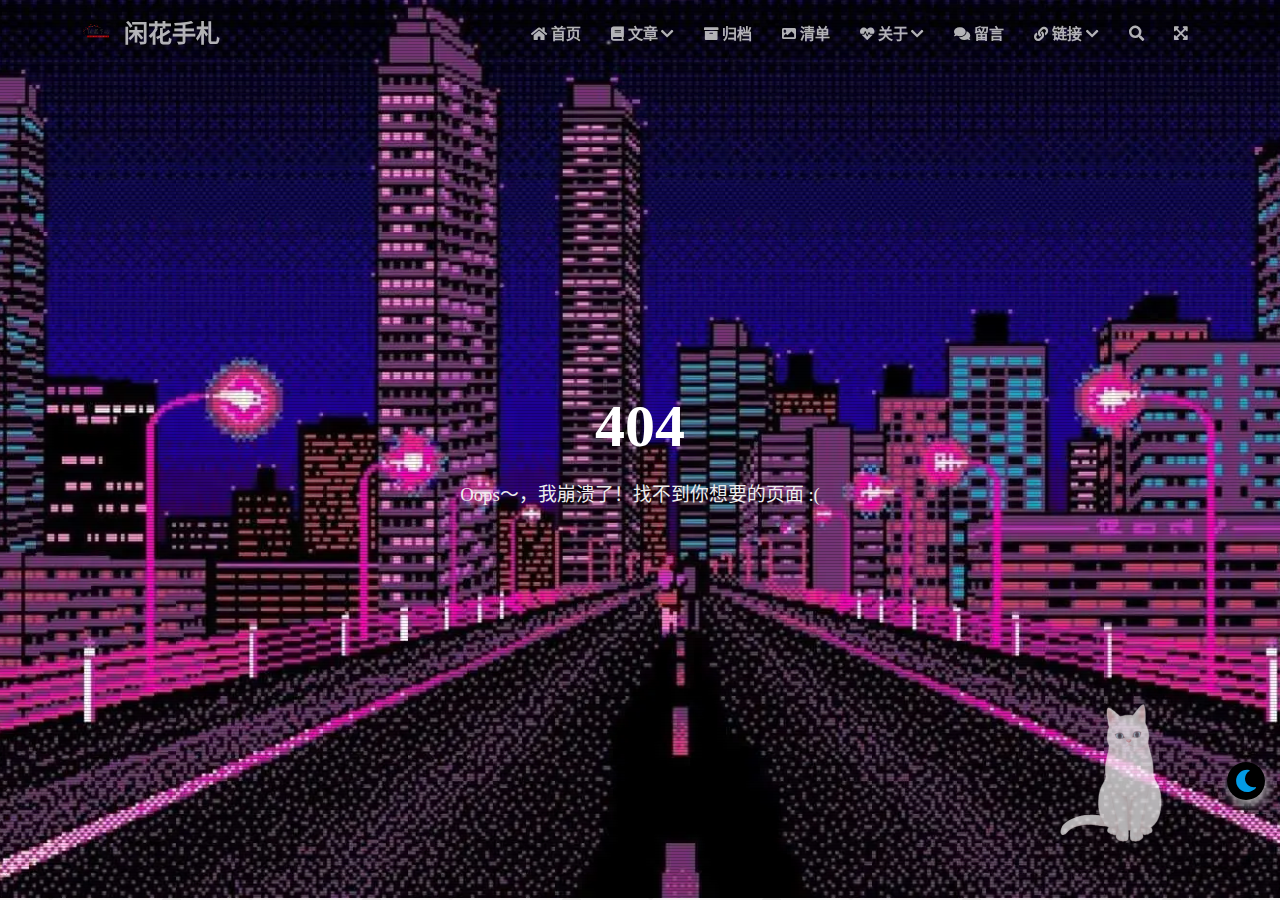
==== commit 9ec0bd9d: "Site updated: 2021-05-18 17:00:06" ====
--- a/404/index.html
+++ b/404/index.html
@@ -1 +1,7 @@
-<!DOCTYPE HTML><html lang="zh-CN"><head><meta charset="utf-8"><meta name="keywords" content="404, 闲花手札,卢慧军,Lu,Java,web网站,经验分享,hexo,个人博客,生活记录等"><meta name="description" content="Lu&#39;s blog是一个记录生活,分享知识的个人博客。主要记录生活的点点滴滴,分享学习上的经验知识,以求在茫茫人海中留下些许足迹。"><meta http-equiv="X-UA-Compatible" content="IE=edge"><meta name="viewport" content="width=device-width,initial-scale=1,user-scalable=no"><meta name="renderer" content="webkit|ie-stand|ie-comp"><meta name="mobile-web-app-capable" content="yes"><meta name="format-detection" content="telephone=no"><meta name="apple-mobile-web-app-capable" content="yes"><meta name="apple-mobile-web-app-status-bar-style" content="black-translucent"><title>404 | 闲花手札 | Lu&#39;s Blog</title><link rel="icon" type="image/png" href="/medias/detail/logo.png"><link rel="stylesheet" type="text/css" href="/libs/awesome/css/all.css"><link rel="stylesheet" type="text/css" href="/libs/materialize/materialize.min.css"><link rel="stylesheet" type="text/css" href="/libs/aos/aos.css"><link rel="stylesheet" type="text/css" href="/libs/animate/animate.min.css"><link rel="stylesheet" type="text/css" href="/libs/lightGallery/css/lightgallery.min.css"><link rel="stylesheet" type="text/css" href="/css/islu.css"><link rel="stylesheet" type="text/css" href="/css/my.css"><link rel="stylesheet" type="text/css" href="/css/loading.css"><link rel="stylesheet" type="text/css" href="/css/dark.css"><script src="/libs/jquery/jquery.min.js"></script><meta name="generator" content="Hexo 5.4.0"><style>.github-emoji{position:relative;display:inline-block;width:1.2em;min-height:1.2em;overflow:hidden;vertical-align:top;color:transparent}.github-emoji>span{position:relative;z-index:10}.github-emoji .fancybox,.github-emoji img{margin:0!important;padding:0!important;border:none!important;outline:0!important;text-decoration:none!important;user-select:none!important;cursor:auto!important}.github-emoji img{height:1.2em!important;width:1.2em!important;position:absolute!important;left:50%!important;top:50%!important;transform:translate(-50%,-50%)!important;user-select:none!important;cursor:auto!important}.github-emoji-fallback{color:inherit}.github-emoji-fallback img{opacity:0!important}</style></head><body><div id="loading-container"><p class="loading-text">嘘 ~ 正在从服务器偷取页面 . . .</p><div class="loading-image"><div></div><div></div><div></div><div></div><div></div><div></div></div></div><script>setTimeout(function(){const e=document.getElementById("loading-container");e.className="fadeout",setTimeout(function(){e.style.display="none"},500)},500)</script><header class="navbar-fixed"><nav id="headNav" class="bg-color nav-transparent"><div id="navContainer" class="nav-wrapper container"><div class="brand-logo"><a href="/" class="waves-effect waves-light"><div><img src="/medias/detail/logo.png" class="logo-img" alt="LOGO"> <span class="logo-span">闲花手札</span></div></a></div><a href="#" data-target="mobile-nav" class="sidenav-trigger button-collapse"><i class="fas fa-bars"></i></a><ul class="right nav-menu"><li class="hide-on-med-and-down nav-item"><a href="/" class="waves-effect waves-light"><i class="fas fa-home" style="zoom:.6"></i> <span>首页</span></a></li><li class="hide-on-med-and-down nav-item"><a href="" class="waves-effect waves-light"><i class="fas fa-book" style="zoom:.6"></i> <span>文章</span> <i class="fas fa-chevron-down" aria-hidden="true" style="zoom:.6"></i></a><ul class="sub-nav menus_item_child"><li><a href="/tags"><i class="fas fa-tags" style="margin-top:-20px;zoom:.6"></i> <span>标签</span></a></li><li><a href="/categories"><i class="fas fa-bookmark" style="margin-top:-20px;zoom:.6"></i> <span>分类</span></a></li><li><a href="/categories/%E9%9A%8F%E7%AC%94/"><i class="fas fa-pen" style="margin-top:-20px;zoom:.6"></i> <span>随笔</span></a></li></ul></li><li class="hide-on-med-and-down nav-item"><a href="/archives" class="waves-effect waves-light"><i class="fas fa-archive" style="zoom:.6"></i> <span>归档</span></a></li><li class="hide-on-med-and-down nav-item"><a href="/time" class="waves-effect waves-light"><i class="fas fa-image" style="zoom:.6"></i> <span>清单</span></a></li><li class="hide-on-med-and-down nav-item"><a href="" class="waves-effect waves-light"><i class="fas fa-heartbeat" style="zoom:.6"></i> <span>关于</span> <i class="fas fa-chevron-down" aria-hidden="true" style="zoom:.6"></i></a><ul class="sub-nav menus_item_child"><li><a href="/about"><i class="fas fa-user-circle" style="margin-top:-20px;zoom:.6"></i> <span>博主</span></a></li><li><a href="/journal"><i class="fas fa-cogs" style="margin-top:-20px;zoom:.6"></i> <span>日志</span></a></li><li><a href="/rewardModal"><i class="fas fa-image" style="margin-top:-20px;zoom:.6"></i> <span>打赏</span></a></li></ul></li><li class="hide-on-med-and-down nav-item"><a href="/contact" id="contact" class="waves-effect waves-light"><i class="fas fa-comments" style="zoom:.6"></i> <span>留言</span></a></li><li class="hide-on-med-and-down nav-item"><a href="" class="waves-effect waves-light"><i class="fas fa-link" style="zoom:.6"></i> <span>链接</span> <i class="fas fa-chevron-down" aria-hidden="true" style="zoom:.6"></i></a><ul class="sub-nav menus_item_child"><li><a href="/friends"><i class="fas fa-address-book" style="margin-top:-20px;zoom:.6"></i> <span>友情链接</span></a></li><li><a href="/av"><i class="fas fa-music" style="margin-top:-20px;zoom:.6"></i> <span>影乐观赏</span></a></li><li><a href="/navigate"><i class="fas fa-location-arrow" style="margin-top:-20px;zoom:.6"></i> <span>常用网站</span></a></li><li><a href="/supervise"><i class="fa fa-desktop" style="margin-top:-20px;zoom:.6"></i> <span>友链监测</span></a></li></ul></li><li><a href="#searchModal" class="modal-trigger waves-effect waves-light"><i id="searchIcon" class="fas fa-search" title="搜索" style="zoom:.85"></i></a></li><li id="fullscreen_li" class="fullscreen"><a href="javascript:void(0);" class="modal-trigger waves-effect waves-light"><i id="fullscreen" class="fa fa-expand-arrows-alt" title="全屏" style="zoom:.65"></i></a></li></ul><div id="mobile-nav" class="side-nav sidenav"><div class="mobile-head bg-color"><img src="/medias/detail/logo.png" class="logo-img circle responsive-img"><div class="logo-name">闲花手札 | Lu&#39;s Blog</div><div class="logo-desc">Lu&#39;s blog是一个记录生活,分享知识的个人博客。主要记录生活的点点滴滴,分享学习上的经验知识,以求在茫茫人海中留下些许足迹。</div></div><ul class="menu-list mobile-menu-list"><li class="m-nav-item"><a href="/" class="waves-effect waves-light">首页</a></li><li class="m-nav-item"><a href="javascript:;">文章 <span class="m-icon"><i class="fas fa-chevron-right"></i></span></a><ul><li><a href="/tags" style="margin-left:0"><i class="fa fas fa-tags" style="position:absolute;left:28px"></i> <span>标签</span></a></li><li><a href="/categories" style="margin-left:0"><i class="fa fas fa-bookmark" style="position:absolute;left:28px"></i> <span>分类</span></a></li><li><a href="/categories/%E9%9A%8F%E7%AC%94/" style="margin-left:0"><i class="fa fas fa-pen" style="position:absolute;left:28px"></i> <span>随笔</span></a></li></ul></li><li class="m-nav-item"><a href="/archives" class="waves-effect waves-light">归档</a></li><li class="m-nav-item"><a href="/time" class="waves-effect waves-light">清单</a></li><li class="m-nav-item"><a href="javascript:;">关于 <span class="m-icon"><i class="fas fa-chevron-right"></i></span></a><ul><li><a href="/about" style="margin-left:0"><i class="fa fas fa-user-circle" style="position:absolute;left:28px"></i> <span>博主</span></a></li><li><a href="/journal" style="margin-left:0"><i class="fa fas fa-cogs" style="position:absolute;left:28px"></i> <span>日志</span></a></li><li><a href="/rewardModal" style="margin-left:0"><i class="fa fas fa-image" style="position:absolute;left:28px"></i> <span>打赏</span></a></li></ul></li><li class="m-nav-item"><a href="/contact" class="waves-effect waves-light">留言</a></li><li class="m-nav-item"><a href="javascript:;">链接 <span class="m-icon"><i class="fas fa-chevron-right"></i></span></a><ul><li><a href="/friends" style="margin-left:0"><i class="fa fas fa-address-book" style="position:absolute;left:28px"></i> <span>友情链接</span></a></li><li><a href="/av" style="margin-left:0"><i class="fa fas fa-music" style="position:absolute;left:28px"></i> <span>影乐观赏</span></a></li><li><a href="/navigate" style="margin-left:0"><i class="fa fas fa-location-arrow" style="position:absolute;left:28px"></i> <span>常用网站</span></a></li><li><a href="/supervise" style="margin-left:0"><i class="fa fa fa-desktop" style="position:absolute;left:28px"></i> <span>友链监测</span></a></li></ul></li></ul></div></div></nav></header><link rel="stylesheet" type="text/css" href="/css/detail/404.css"><div class="bg-cover pd-header about-cover"><div class="container"><div class="row"><div class="col s10 offset-s1 m8 offset-m2 l8 offset-l2"><div class="brand"><div class="title center-align">404</div><div class="description center-align">Oops～，我崩溃了！找不到你想要的页面 :(</div></div></div></div></div></div><div id="bg"><canvas></canvas><canvas></canvas><canvas></canvas></div><script src="/js/dark.js"></script><script src="/js/canva.js"></script><footer class="page-footer bg-color"><div class="container row center-align" style="margin-bottom:0!important"><div class="col s12 m3 l3 social-link" id="visitmap"><a target="_blank" rel="noopener external nofollow noreferrer" href="https://clustrmaps.com/site/1bgbn" title="Visit tracker"><img src="/medias/detail/map_v2.png" style="filter:brightness(1)" alt="访客地图"></a></div><div class="col s12 m6 l6 copy-right">Copyright&nbsp;&copy; <span id="year">2020-2021</span> <a href="/about" target="_blank">闲花手札</a> |&nbsp;Powered by&nbsp;<a href="https://hexo.io/" target="_blank">Hexo</a><br>&nbsp;<i class="fas fa-chart-area"></i>&nbsp;站点总字数:&nbsp;<span class="white-color">392</span>&nbsp; <span id="busuanzi_container_site_pv">|&nbsp;<i class="far fa-eye"></i>&nbsp;总浏览量:&nbsp;<span id="busuanzi_value_site_pv" class="white-color"></span>&nbsp; </span><span id="busuanzi_container_site_uv">|&nbsp;<i class="fas fa-users"></i>&nbsp;总访问人数:&nbsp;<span id="busuanzi_value_site_uv" class="white-color"></span>&nbsp;人</span><br><span id="sitetime">载入运行时间...</span><script>function siteTime(){var e=36e5,t=24*e,n=new Date,o="2020",r=n.getFullYear(),i=n.getMonth()+1,a=n.getDate(),m=n.getHours(),s=n.getMinutes(),g=n.getSeconds(),n=Date.UTC(o,"10","29","0","0","0"),a=Date.UTC(r,i,a,m,s,g)-n,m=Math.floor(a/31536e6),s=Math.floor(a/t-365*m),g=Math.floor((a-(365*m+s)*t)/e),n=Math.floor((a-(365*m+s)*t-g*e)/6e4),e=Math.floor((a-(365*m+s)*t-g*e-6e4*n)/1e3);o==r?(document.getElementById("year").innerHTML=r,document.getElementById("sitetime").innerHTML="The site has been running for "+s+" y "+g+" h "+n+" m "+e+" s"):(document.getElementById("year").innerHTML=o+" - "+r,document.getElementById("sitetime").innerHTML="The site has been running for "+m+" y "+s+" d "+g+" h "+n+" m "+e+" s")}setInterval(siteTime,1e3)</script><br></div><div class="col s12 m3 l3 social-link social-statis social-statis"><a href="https://github.com/ialoe" class="tooltipped" target="_blank" data-tooltip="访问我的GitHub" data-position="top" data-delay="50"><i class="fab fa-github"></i> </a><a href="mailto:ialoe@qq.com" class="tooltipped" target="_blank" data-tooltip="邮件联系我" data-position="top" data-delay="50"><i class="fas fa-envelope-open"></i> </a><a href="tencent://AddContact/?fromId=50&fromSubId=1&subcmd=all&uin=180353980" class="tooltipped" target="_blank" data-tooltip="QQ联系我: 180353980" data-position="top" data-delay="50"><i class="fab fa-qq"></i></a></div><img style="height:67px;cursor:pointer" src="/medias/detail/logo2.png" alt="又拍云" onclick='location.href="https://www.upyun.com/?utm_source=lianmeng&amp;utm_medium=referral"'></div></footer><div class="progress-bar"></div><div id="searchModal" class="modal"><div class="modal-content"><div class="search-header"><span class="title"><i class="fas fa-search"></i>&nbsp;&nbsp;搜索</span> <input type="search" id="searchInput" name="s" placeholder="请输入搜索的关键字" class="search-input"></div><div id="searchResult"></div></div></div><script type="text/javascript">$(function(){searchFunc("/search.xml","searchInput","searchResult")})</script><div id="backTop" class="top-scroll" title="回到顶部"><a class="btn-floating btn-large waves-effect waves-light" href="#!"><i class="fas fa-arrow-up"></i></a></div><a onclick="switchNightMode()" id="sma" title="模式切换"><i class="fa fa-moon-o" id="nightMode" aria-hidden="true"></i></a><script src="/libs/materialize/materialize.min.js"></script><script src="/libs/masonry/masonry.pkgd.min.js"></script><script src="/libs/aos/aos.js"></script><script src="/libs/scrollprogress/scrollProgress.min.js"></script><script src="/libs/lightGallery/js/lightgallery-all.min.js"></script><script src="/js/islu.js"></script><script src="/libs/search/search.js"></script><script data-ad-client="ca-pub-9875299461913117" async src="https://pagead2.googlesyndication.com/pagead/js/adsbygoogle.js"></script><script src="/libs/others/clicklove.js" async></script><script async src="/libs/others/busuanzi.pure.mini.js"></script><script src="/libs/instantpage/instantpage.js" type="module"></script><script src="/live2dw/lib/L2Dwidget.min.js?094cbace49a39548bed64abff5988b05"></script><script>L2Dwidget.init({pluginRootPath:"live2dw/",pluginJsPath:"lib/",pluginModelPath:"assets/",tagMode:!1,log:!1,model:{jsonPath:"/live2dw/assets/tororo.model.json"},display:{superSample:2,position:"right",width:150,height:300,hOffset:75,vOffset:-20},mobile:{show:!0,scale:.5},react:{opacity:.7},name:{canvas:"live2dcanvas",div:"live2d-widget"},dev:{border:!1},dialog:{enable:!1,hitokoto:!1}})</script><script>window.imageLazyLoadSetting={isSPA:!1,preloadRatio:1,processImages:null}</script><script>window.addEventListener("load",function(){var t=/\.(gif|jpg|jpeg|tiff|png)$/i,r=/^data:image\/[a-z]+;base64,/;Array.prototype.slice.call(document.querySelectorAll("img[data-original]")).forEach(function(a){var e=a.parentNode;"A"===e.tagName&&(e.href.match(t)||e.href.match(r))&&(e.href=a.dataset.original)})})</script><script>!function(n){n.imageLazyLoadSetting.processImages=o;var e=n.imageLazyLoadSetting.isSPA,i=n.imageLazyLoadSetting.preloadRatio||1,r=Array.prototype.slice.call(document.querySelectorAll("img[data-original]"));function o(){e&&(r=Array.prototype.slice.call(document.querySelectorAll("img[data-original]")));for(var t,a=0;a<r.length;a++)0<=(t=(t=r[a]).getBoundingClientRect()).bottom&&0<=t.left&&t.top<=(n.innerHeight*i||document.documentElement.clientHeight*i)&&function(){var e=r[a],t=e,n=function(){r=r.filter(function(t){return e!==t})},i=new Image,o=t.getAttribute("data-original");i.onload=function(){t.src=o,n()},t.src!==o&&(i.src=o)}()}o(),n.addEventListener("scroll",function(){var t=o,e=n;clearTimeout(t.tId),t.tId=setTimeout(function(){t.call(e)},500)})}(this)</script></body></html>+<!DOCTYPE HTML><html lang="zh-CN"><head><meta charset="utf-8"><meta name="keywords" content="404, 闲花手札,卢慧军,Lu,Java,web网站,经验分享,hexo,个人博客,生活记录等"><meta name="description" content="Lu&#39;s blog是一个记录生活,分享知识的个人博客。主要记录生活的点点滴滴,分享学习上的经验知识,以求在茫茫人海中留下些许足迹。"><meta http-equiv="X-UA-Compatible" content="IE=edge"><meta name="viewport" content="width=device-width,initial-scale=1,user-scalable=no"><meta name="renderer" content="webkit|ie-stand|ie-comp"><meta name="mobile-web-app-capable" content="yes"><meta name="format-detection" content="telephone=no"><meta name="apple-mobile-web-app-capable" content="yes"><meta name="apple-mobile-web-app-status-bar-style" content="black-translucent"><title>404 | 闲花手札 | Lu&#39;s Blog</title><link rel="icon" type="image/png" href="/medias/detail/logo.png"><link rel="stylesheet" type="text/css" href="/libs/awesome/css/all.css"><link rel="stylesheet" type="text/css" href="/libs/materialize/materialize.min.css"><link rel="stylesheet" type="text/css" href="/libs/aos/aos.css"><link rel="stylesheet" type="text/css" href="/libs/animate/animate.min.css"><link rel="stylesheet" type="text/css" href="/libs/lightGallery/css/lightgallery.min.css"><link rel="stylesheet" type="text/css" href="/css/islu.css"><link rel="stylesheet" type="text/css" href="/css/my.css"><link rel="stylesheet" type="text/css" href="/css/loading.css"><link rel="stylesheet" type="text/css" href="/css/dark.css"><script src="/libs/jquery/jquery.min.js"></script><meta name="generator" content="Hexo 5.4.0"><style>.github-emoji{position:relative;display:inline-block;width:1.2em;min-height:1.2em;overflow:hidden;vertical-align:top;color:transparent}.github-emoji>span{position:relative;z-index:10}.github-emoji .fancybox,.github-emoji img{margin:0!important;padding:0!important;border:none!important;outline:0!important;text-decoration:none!important;user-select:none!important;cursor:auto!important}.github-emoji img{height:1.2em!important;width:1.2em!important;position:absolute!important;left:50%!important;top:50%!important;transform:translate(-50%,-50%)!important;user-select:none!important;cursor:auto!important}.github-emoji-fallback{color:inherit}.github-emoji-fallback img{opacity:0!important}</style></head><body><div id="loading-container"><p class="loading-text">嘘 ~ 正在从服务器偷取页面 . . .</p><div class="loading-image"><div></div><div></div><div></div><div></div><div></div><div></div></div></div><script>setTimeout(function(){const e=document.getElementById("loading-container");e.className="fadeout",setTimeout(function(){e.style.display="none"},500)},500)</script><header class="navbar-fixed"><nav id="headNav" class="bg-color nav-transparent"><div id="navContainer" class="nav-wrapper container"><div class="brand-logo"><a href="/" class="waves-effect waves-light"><div><img src="/medias/detail/logo.png" class="logo-img" alt="LOGO"> <span class="logo-span">闲花手札</span></div></a></div><a href="#" data-target="mobile-nav" class="sidenav-trigger button-collapse"><i class="fas fa-bars"></i></a><ul class="right nav-menu"><li class="hide-on-med-and-down nav-item"><a href="/" class="waves-effect waves-light"><i class="fas fa-home" style="zoom:.6"></i> <span>首页</span></a></li><li class="hide-on-med-and-down nav-item"><a href="" class="waves-effect waves-light"><i class="fas fa-book" style="zoom:.6"></i> <span>文章</span> <i class="fas fa-chevron-down" aria-hidden="true" style="zoom:.6"></i></a><ul class="sub-nav menus_item_child"><li><a href="/tags"><i class="fas fa-tags" style="margin-top:-20px;zoom:.6"></i> <span>标签</span></a></li><li><a href="/categories"><i class="fas fa-bookmark" style="margin-top:-20px;zoom:.6"></i> <span>分类</span></a></li><li><a href="/categories/%E9%9A%8F%E7%AC%94/"><i class="fas fa-pen" style="margin-top:-20px;zoom:.6"></i> <span>随笔</span></a></li></ul></li><li class="hide-on-med-and-down nav-item"><a href="/archives" class="waves-effect waves-light"><i class="fas fa-archive" style="zoom:.6"></i> <span>归档</span></a></li><li class="hide-on-med-and-down nav-item"><a href="/time" class="waves-effect waves-light"><i class="fas fa-image" style="zoom:.6"></i> <span>清单</span></a></li><li class="hide-on-med-and-down nav-item"><a href="" class="waves-effect waves-light"><i class="fas fa-heartbeat" style="zoom:.6"></i> <span>关于</span> <i class="fas fa-chevron-down" aria-hidden="true" style="zoom:.6"></i></a><ul class="sub-nav menus_item_child"><li><a href="/about"><i class="fas fa-user-circle" style="margin-top:-20px;zoom:.6"></i> <span>博主</span></a></li><li><a href="/journal"><i class="fas fa-cogs" style="margin-top:-20px;zoom:.6"></i> <span>日志</span></a></li><li><a href="/rewardModal"><i class="fas fa-image" style="margin-top:-20px;zoom:.6"></i> <span>打赏</span></a></li></ul></li><li class="hide-on-med-and-down nav-item"><a href="/contact" id="contact" class="waves-effect waves-light"><i class="fas fa-comments" style="zoom:.6"></i> <span>留言</span></a></li><li class="hide-on-med-and-down nav-item"><a href="" class="waves-effect waves-light"><i class="fas fa-link" style="zoom:.6"></i> <span>链接</span> <i class="fas fa-chevron-down" aria-hidden="true" style="zoom:.6"></i></a><ul class="sub-nav menus_item_child"><li><a href="/friends"><i class="fas fa-address-book" style="margin-top:-20px;zoom:.6"></i> <span>友情链接</span></a></li><li><a href="/av"><i class="fas fa-music" style="margin-top:-20px;zoom:.6"></i> <span>影乐观赏</span></a></li><li><a href="/navigate"><i class="fas fa-location-arrow" style="margin-top:-20px;zoom:.6"></i> <span>常用网站</span></a></li><li><a href="/supervise"><i class="fa fa-desktop" style="margin-top:-20px;zoom:.6"></i> <span>友链监测</span></a></li></ul></li><li><a href="#searchModal" class="modal-trigger waves-effect waves-light"><i id="searchIcon" class="fas fa-search" title="搜索" style="zoom:.85"></i></a></li><li id="fullscreen_li" class="fullscreen"><a href="javascript:void(0);" class="modal-trigger waves-effect waves-light"><i id="fullscreen" class="fa fa-expand-arrows-alt" title="全屏" style="zoom:.65"></i></a></li></ul><div id="mobile-nav" class="side-nav sidenav"><div class="mobile-head bg-color"><img src="/medias/detail/logo.png" class="logo-img circle responsive-img"><div class="logo-name">闲花手札 | Lu&#39;s Blog</div><div class="logo-desc">Lu&#39;s blog是一个记录生活,分享知识的个人博客。主要记录生活的点点滴滴,分享学习上的经验知识,以求在茫茫人海中留下些许足迹。</div></div><ul class="menu-list mobile-menu-list"><li class="m-nav-item"><a href="/" class="waves-effect waves-light">首页</a></li><li class="m-nav-item"><a href="javascript:;">文章 <span class="m-icon"><i class="fas fa-chevron-right"></i></span></a><ul><li><a href="/tags" style="margin-left:0"><i class="fa fas fa-tags" style="position:absolute;left:28px"></i> <span>标签</span></a></li><li><a href="/categories" style="margin-left:0"><i class="fa fas fa-bookmark" style="position:absolute;left:28px"></i> <span>分类</span></a></li><li><a href="/categories/%E9%9A%8F%E7%AC%94/" style="margin-left:0"><i class="fa fas fa-pen" style="position:absolute;left:28px"></i> <span>随笔</span></a></li></ul></li><li class="m-nav-item"><a href="/archives" class="waves-effect waves-light">归档</a></li><li class="m-nav-item"><a href="/time" class="waves-effect waves-light">清单</a></li><li class="m-nav-item"><a href="javascript:;">关于 <span class="m-icon"><i class="fas fa-chevron-right"></i></span></a><ul><li><a href="/about" style="margin-left:0"><i class="fa fas fa-user-circle" style="position:absolute;left:28px"></i> <span>博主</span></a></li><li><a href="/journal" style="margin-left:0"><i class="fa fas fa-cogs" style="position:absolute;left:28px"></i> <span>日志</span></a></li><li><a href="/rewardModal" style="margin-left:0"><i class="fa fas fa-image" style="position:absolute;left:28px"></i> <span>打赏</span></a></li></ul></li><li class="m-nav-item"><a href="/contact" class="waves-effect waves-light">留言</a></li><li class="m-nav-item"><a href="javascript:;">链接 <span class="m-icon"><i class="fas fa-chevron-right"></i></span></a><ul><li><a href="/friends" style="margin-left:0"><i class="fa fas fa-address-book" style="position:absolute;left:28px"></i> <span>友情链接</span></a></li><li><a href="/av" style="margin-left:0"><i class="fa fas fa-music" style="position:absolute;left:28px"></i> <span>影乐观赏</span></a></li><li><a href="/navigate" style="margin-left:0"><i class="fa fas fa-location-arrow" style="position:absolute;left:28px"></i> <span>常用网站</span></a></li><li><a href="/supervise" style="margin-left:0"><i class="fa fa fa-desktop" style="position:absolute;left:28px"></i> <span>友链监测</span></a></li></ul></li></ul></div></div></nav></header><link rel="stylesheet" type="text/css" href="/css/detail/404.css"><div class="bg-cover pd-header about-cover"><div class="container"><div class="row"><div class="col s10 offset-s1 m8 offset-m2 l8 offset-l2"><div class="brand"><div class="title center-align">404</div><div class="description center-align">Oops～，我崩溃了！找不到你想要的页面 :(</div></div></div></div></div></div><div id="bg"><canvas></canvas><canvas></canvas><canvas></canvas></div><script src="/js/dark.js"></script><script src="/js/canva.js"></script><footer class="page-footer bg-color"><div class="container row center-align" style="margin-bottom:0!important"><div class="col s12 m3 l3 social-link" id="visitmap"><a target="_blank" rel="noopener external nofollow noreferrer" href="https://clustrmaps.com/site/1bgbn" title="Visit tracker"><img src="/medias/detail/map_v2.png" style="filter:brightness(1)" alt="访客地图"></a></div><div class="col s12 m6 l6 copy-right">Copyright&nbsp;&copy; <span id="year">2020-2021</span> <a href="/about" target="_blank">闲花手札</a> |&nbsp;Powered by&nbsp;<a href="https://hexo.io/" target="_blank">Hexo</a><br>&nbsp;<i class="fas fa-chart-area"></i>&nbsp;站点总字数:&nbsp;<span class="white-color">392</span>&nbsp; <span id="busuanzi_container_site_pv">|&nbsp;<i class="far fa-eye"></i>&nbsp;总浏览量:&nbsp;<span id="busuanzi_value_site_pv" class="white-color"></span>&nbsp; </span><span id="busuanzi_container_site_uv">|&nbsp;<i class="fas fa-users"></i>&nbsp;总访问人数:&nbsp;<span id="busuanzi_value_site_uv" class="white-color"></span>&nbsp;人</span><br><span id="sitetime">载入运行时间...</span><script>function siteTime(){var e=36e5,t=24*e,n=new Date,o="2020",r=n.getFullYear(),i=n.getMonth()+1,a=n.getDate(),m=n.getHours(),s=n.getMinutes(),g=n.getSeconds(),n=Date.UTC(o,"10","29","0","0","0"),a=Date.UTC(r,i,a,m,s,g)-n,m=Math.floor(a/31536e6),s=Math.floor(a/t-365*m),g=Math.floor((a-(365*m+s)*t)/e),n=Math.floor((a-(365*m+s)*t-g*e)/6e4),e=Math.floor((a-(365*m+s)*t-g*e-6e4*n)/1e3);o==r?(document.getElementById("year").innerHTML=r,document.getElementById("sitetime").innerHTML="The site has been running for "+s+" y "+g+" h "+n+" m "+e+" s"):(document.getElementById("year").innerHTML=o+" - "+r,document.getElementById("sitetime").innerHTML="The site has been running for "+m+" y "+s+" d "+g+" h "+n+" m "+e+" s")}setInterval(siteTime,1e3)</script><br></div><div class="col s12 m3 l3 social-link social-statis social-statis"><a href="https://github.com/ialoe" class="tooltipped" target="_blank" data-tooltip="访问我的GitHub" data-position="top" data-delay="50"><i class="fab fa-github"></i> </a><a href="mailto:ialoe@qq.com" class="tooltipped" target="_blank" data-tooltip="邮件联系我" data-position="top" data-delay="50"><i class="fas fa-envelope-open"></i> </a><a href="tencent://AddContact/?fromId=50&fromSubId=1&subcmd=all&uin=180353980" class="tooltipped" target="_blank" data-tooltip="QQ联系我: 180353980" data-position="top" data-delay="50"><i class="fab fa-qq"></i></a></div><img style="height:67px;cursor:pointer" src="/medias/detail/logo2.png" alt="又拍云" onclick='location.href="https://www.upyun.com/?utm_source=lianmeng&amp;utm_medium=referral"'></div></footer><div class="progress-bar"></div><div id="searchModal" class="modal"><div class="modal-content"><div class="search-header"><span class="title"><i class="fas fa-search"></i>&nbsp;&nbsp;搜索</span> <input type="search" id="searchInput" name="s" placeholder="请输入搜索的关键字" class="search-input"></div><div id="searchResult"></div></div></div><script type="text/javascript">$(function(){searchFunc("/search.xml","searchInput","searchResult")})</script><div id="backTop" class="top-scroll" title="回到顶部"><a class="btn-floating btn-large waves-effect waves-light" href="#!"><i class="fas fa-arrow-up"></i></a></div><a onclick="switchNightMode()" id="sma" title="模式切换"><i class="fa fa-moon-o" id="nightMode" aria-hidden="true"></i></a><script src="/libs/materialize/materialize.min.js"></script><script src="/libs/masonry/masonry.pkgd.min.js"></script><script src="/libs/aos/aos.js"></script><script src="/libs/scrollprogress/scrollProgress.min.js"></script><script src="/libs/lightGallery/js/lightgallery-all.min.js"></script><script src="/js/islu.js"></script><script src="/libs/search/search.js"></script><script data-ad-client="ca-pub-9875299461913117" async src="https://pagead2.googlesyndication.com/pagead/js/adsbygoogle.js"></script><script src="/libs/others/clicklove.js" async></script><script async src="/libs/others/busuanzi.pure.mini.js"></script><script src="/libs/instantpage/instantpage.js" type="module"></script><script src="/live2dw/lib/L2Dwidget.min.js?094cbace49a39548bed64abff5988b05"></script><script>L2Dwidget.init({pluginRootPath:"live2dw/",pluginJsPath:"lib/",pluginModelPath:"assets/",tagMode:!1,log:!1,model:{jsonPath:"/live2dw/assets/tororo.model.json"},display:{superSample:2,position:"right",width:150,height:300,hOffset:75,vOffset:-20},mobile:{show:!0,scale:.5},react:{opacity:.7},name:{canvas:"live2dcanvas",div:"live2d-widget"},dev:{border:!1},dialog:{enable:!1,hitokoto:!1}})</script><script>
+            window.imageLazyLoadSetting = {
+                isSPA: false,
+                preloadRatio: 1,
+                processImages: null,
+            };
+        </script><script>window.addEventListener("load",function(){var t=/\.(gif|jpg|jpeg|tiff|png)$/i,r=/^data:image\/[a-z]+;base64,/;Array.prototype.slice.call(document.querySelectorAll("img[data-original]")).forEach(function(a){var e=a.parentNode;"A"===e.tagName&&(e.href.match(t)||e.href.match(r))&&(e.href=a.dataset.original)})});</script><script>!function(n){n.imageLazyLoadSetting.processImages=o;var e=n.imageLazyLoadSetting.isSPA,i=n.imageLazyLoadSetting.preloadRatio||1,r=Array.prototype.slice.call(document.querySelectorAll("img[data-original]"));function o(){e&&(r=Array.prototype.slice.call(document.querySelectorAll("img[data-original]")));for(var t,a=0;a<r.length;a++)0<=(t=(t=r[a]).getBoundingClientRect()).bottom&&0<=t.left&&t.top<=(n.innerHeight*i||document.documentElement.clientHeight*i)&&function(){var t,e,n,i,o=r[a];t=o,e=function(){r=r.filter(function(t){return o!==t})},n=new Image,i=t.getAttribute("data-original"),n.onload=function(){t.src=i,e&&e()},t.src!==i&&(n.src=i)}()}o(),n.addEventListener("scroll",function(){var t,e;t=o,e=n,clearTimeout(t.tId),t.tId=setTimeout(function(){t.call(e)},500)})}(this);</script></body></html>--- a/libs/awesome/css/all.css
+++ b/libs/awesome/css/all.css
@@ -1,4 +1,4 @@
-/* build time:Tue May 18 2021 16:43:26 GMT+0800 (中国标准时间)*/
+/* build time:Tue May 18 2021 16:59:54 GMT+0800 (中国标准时间)*/
 /*!
  * Font Awesome Free 5.11.1 by @fontawesome - https://fontawesome.com
  * License - https://fontawesome.com/license/free (Icons: CC BY 4.0, Fonts: SIL OFL 1.1, Code: MIT License)
--- a/css/islu.css
+++ b/css/islu.css
@@ -1,3 +1,3 @@
-/* build time:Tue May 18 2021 16:43:26 GMT+0800 (中国标准时间)*/
+/* build time:Tue May 18 2021 16:59:53 GMT+0800 (中国标准时间)*/
 @media only screen and (max-width:601px){.container{width:95%}header .brand-logo .logo-span{font-size:1.14rem!important}}@media only screen and (min-width:600px) and (max-width:992px){.container{width:90%}}@media only screen and (min-width:993px){.container{width:90%;max-width:1125px}.head-container{position:absolute;padding:0 30px;width:100%}.post-container{width:90%;margin:0 auto;max-width:1250px}}body{margin:0;color:#34495e;overflow-x:hidden;overflow-y:auto}h1{margin:48px 0 22px -5px;font-size:2rem;font-weight:700;line-height:2rem}h2{margin:42px 0 18px -5px;font-size:1.8rem;font-weight:700;line-height:1.8rem}h3{margin:38px 0 15px -4px;font-size:1.6rem;font-weight:700;line-height:1.7rem}h4{margin:32px 0 12px -4px;font-size:1.45rem;font-weight:700;line-height:1.45rem}h5{margin:28px 0 8px -4px;font-size:1.2rem;font-weight:700;line-height:1.2rem}h6{margin:22px 0 4px -4px;font-size:1.1rem;line-height:1.1rem}p{font-size:1rem;line-height:1.5rem}hr{margin:20px 0;border:0;border-top:1px solid #ccc}blockquote{border-left:5px solid #42b983;padding:1rem .8rem .2rem .8rem;color:#666;background-color:rgba(66,185,131,.1)}pre{padding:1.5rem 1.5rem 1.5rem 3.3rem!important;margin:1rem 0!important;background:#272822;overflow:auto;border-radius:.35rem;tab-size:4}.code-area::after{content:" ";position:absolute;border-radius:50%;background:#ff5f56;width:12px;height:12px;top:0;left:12px;margin-top:12px;-webkit-box-shadow:20px 0 #ffbd2e,40px 0 #27c93f;box-shadow:20px 0 #ffbd2e,40px 0 #27c93f}code{padding:1px 5px;top:13px!important;font-family:Inconsolata,Monaco,Consolas,'Courier New',Courier,monospace;font-size:.91rem;color:#e96900;border-radius:2px}.code_copy{position:absolute;top:.7rem;right:25px;z-index:1;filter:invert(50%);cursor:pointer}.codecopy_notice{position:absolute;top:.7rem;right:6px;z-index:1;filter:invert(50%);opacity:0}.code_lang{position:absolute;top:1.2rem;right:46px;line-height:0;font-weight:700;font-family:Consolas,Monaco,'Andale Mono','Ubuntu Mono',monospace;z-index:1;filter:invert(50%);cursor:pointer}.code-expand{position:absolute;top:4px;right:0;filter:invert(50%);padding:7px;z-index:999!important;cursor:pointer;transition:all .3s;transform:rotate(0)}.code-closed .code-expand{transform:rotate(-180deg)!important;transition:all .3s}.code-closed pre::before{height:0}pre code{padding:0;color:#e8eaf6;background-color:#272822}kbd{margin:0 3px;padding:3px 5px;border-radius:3px;border:1px solid #b4b4b4;box-shadow:0 1px 3px rgba(0,0,0,.25),0 2px 1px 0 rgba(255,255,255,.6) inset;font-family:Consolas,Monaco,'Andale Mono','Ubuntu Mono',monospace;font-size:.9rem;font-weight:600;background-color:#f8f8f8;color:#34495e;line-height:1.8rem;white-space:nowrap}b,strong{font-weight:700}dfn{font-style:italic}small{font-size:85%}cite{font-style:normal}mark{background-color:#fcf8e3;padding:.2em}.card{border-radius:10px;box-shadow:0 15px 35px rgba(50,50,93,.1),0 5px 15px rgba(0,0,0,.07)!important}.card .card-image img{border-radius:8px 8px 0 0;object-fit:cover}.container .row{margin-bottom:0}.bg-color{background-color:#2d78ad;opacity:.7}.text-color{color:#0f9d58!important}.white-color{color:#fff}.progress-bar{height:4px;position:fixed;bottom:0;z-index:300;background:linear-gradient(to right,#4cbf30 0,#0f9d58 100%);opacity:.8}.sidenav-overlay{z-index:500}.pd-header{margin-top:-64px}header .side-nav{width:188px;z-index:999;box-shadow:0 2px 5px 0 rgba(0,0,0,.16),0 7px 10px 0 rgba(0,0,0,.12)}nav{box-shadow:0 2px 5px 0 rgba(0,0,0,.16),0 7px 10px 0 rgba(0,0,0,.12)}header .nav-transparent{background-color:transparent!important;background-image:none;box-shadow:none}header nav .brand-span{font-size:1.45rem}header .brand-logo .logo-img{height:45px;vertical-align:middle;padding-bottom:6px}header .brand-logo .logo-span{font-size:1.6rem}header .brand-logo .waves-effect{vertical-align:top}header .button-collapse i{font-size:1.5rem}header .side-nav .mobile-head{padding:0 15px}header .side-nav .mobile-head img{margin-top:30px;width:75px;height:75px}header .side-nav .mobile-head .logo-name{margin-top:-30px;padding-left:10px;font-size:1.5rem}header .side-nav .mobile-head .logo-desc{margin-top:-10px;padding-left:10px;padding-bottom:10px;font-size:.8rem;line-height:1.3rem;color:#e3e3e3}header .side-nav .menu-list li{padding:0;margin-left:-15px}header .side-nav .menu-list a{height:50px;line-height:50px;color:#34495e!important;text-align:center}.mobile-menu-list a i{margin-left:8px!important;font-size:1.16rem;color:#34495e!important}header .side-nav .fa-fw{width:3.3rem;text-align:left}header .side-nav .social-link{position:absolute;bottom:45px;padding-left:15px}.social-link a{font-size:1.2rem;display:inline;padding:0 12px}.cover-btns{position:relative;top:10vh;text-align:center}.cover-btns a{margin:10px 15px;height:45px;line-height:45px;font-size:1rem;color:#fff;background-color:transparent;border-radius:30px;box-shadow:none}.cover-btns a i{font-size:1.8rem}.scroll-down{background:#333;margin:100px auto;-webkit-animation:scroll-down 1.5s infinite;-moz-animation:scroll-down 1.5s infinite;-o-animation:scroll-down 1.5s infinite;animation:scroll-down 1.5s infinite}@-moz-keyframes scroll-down{0%{opacity:.4;top:0}50%{opacity:1;-ms-filter:none;filter:none;top:-16px}100%{opacity:.4;top:0}}@-webkit-keyframes scroll-down{0%{opacity:.4;top:0}50%{opacity:1;-ms-filter:none;filter:none;top:-16px}100%{opacity:.4;top:0}}@-o-keyframes scroll-down{0%{opacity:.4;top:0}50%{opacity:1;-ms-filter:none;filter:none;top:-16px}100%{opacity:.4;top:0}}@keyframes scroll-down{0%{opacity:.4;top:0}50%{opacity:1;-ms-filter:none;filter:none;top:-16px}100%{opacity:.4;top:0}}.cover-social-link{position:relative;top:23vh;width:100%;text-align:center}.cover-social-link a{padding:0 15px;font-size:1.35rem;color:#fff}header .go-back{float:left;position:relative;padding-left:5px;padding-right:5px;z-index:1;height:56px}header .go-back i{font-size:1.6rem;font-weight:200;line-height:56px}.bg-cover{position:relative;display:flex;align-items:center;height:110vh;padding:0;border:0;overflow:hidden;background-position:center center;background-size:cover;transform:translate3d(0,0,0)}.index-cover{height:100vh}.post-cover{height:40vh!important}.bg-cover:after,.bg-cover:before{position:absolute;z-index:1;width:100%;height:100%;display:block;left:0;top:0;content:""}.bg-cover .container{position:relative;color:#fff;z-index:2}.bg-cover .title{font-size:4rem;line-height:1.2em;margin-bottom:20px;position:relative}.bg-cover .description{font-weight:300;font-size:1.25rem;line-height:1.4em;color:#eee}.bg-cover .post-title{margin:0 auto;font-size:2.5rem;font-weight:400}@-webkit-keyframes rainbow{0%,100%{background:rgba(156,39,176,.75);background:linear-gradient(45deg,rgba(156,39,176,.75) 0,rgba(156,39,176,.65) 100%);background:-moz-linear-gradient(135deg,rgba(156,39,176,.75) 0,rgba(156,39,176,.65) 100%);background:-webkit-linear-gradient(135deg,rgba(156,39,176,.75) 0,rgba(156,39,176,.65) 100%)}16%{background:rgba(132,13,121,.75);background:linear-gradient(45deg,rgba(132,13,121,.75) 0,rgba(132,13,121,.65) 100%);background:-moz-linear-gradient(135deg,rgba(132,13,121,.75) 0,rgba(132,13,121,.65) 100%);background:-webkit-linear-gradient(135deg,rgba(132,13,121,.75) 0,rgba(132,13,121,.65) 100%)}32%{background:rgba(239,83,80,.75);background:linear-gradient(45deg,rgba(239,83,80,.75) 0,rgba(239,83,80,.65) 100%);background:-moz-linear-gradient(135deg,rgba(239,83,80,.75) 0,rgba(239,83,80,.65) 100%);background:-webkit-linear-gradient(135deg,rgba(239,83,80,.75) 0,rgba(239,83,80,.65) 100%)}48%{background:rgba(255,87,34,.75);background:linear-gradient(45deg,rgba(255,87,34,.75) 0,rgba(255,87,34,.65) 100%);background:-moz-linear-gradient(135deg,rgba(255,87,34,.75) 0,rgba(255,87,34,.65) 100%);background:-webkit-linear-gradient(135deg,rgba(255,87,34,.75) 0,rgba(255,87,34,.65) 100%)}64%{background:rgba(255,160,0,.75);background:linear-gradient(45deg,rgba(255,160,0,.75) 0,rgba(255,160,0,.65) 100%);background:-moz-linear-gradient(135deg,rgba(255,160,0,.75) 0,rgba(255,112,66,.65) 100%);background:-webkit-linear-gradient(135deg,rgba(255,160,0,.75) 0,rgba(255,160,0,.65) 100%)}80%{background:rgba(233,30,99,.75);background:linear-gradient(45deg,rgba(233,30,99,.75) 0,rgba(233,30,99,.65) 100%);background:-moz-linear-gradient(135deg,rgba(233,30,99,.75) 0,rgba(233,30,99,.65) 100%);background:-webkit-linear-gradient(135deg,rgba(2233,30,99,.75) 0,rgba(233,30,99,.65) 100%)}}@keyframes rainbow{0%,100%{background:rgba(156,39,176,.75);background:linear-gradient(45deg,rgba(156,39,176,.75) 0,rgba(156,39,176,.65) 100%);background:-moz-linear-gradient(135deg,rgba(156,39,176,.75) 0,rgba(156,39,176,.65) 100%);background:-webkit-linear-gradient(135deg,rgba(156,39,176,.75) 0,rgba(156,39,176,.65) 100%)}16%{background:rgba(132,13,121,.75);background:linear-gradient(45deg,rgba(132,13,121,.75) 0,rgba(132,13,121,.65) 100%);background:-moz-linear-gradient(135deg,rgba(132,13,121,.75) 0,rgba(132,13,121,.65) 100%);background:-webkit-linear-gradient(135deg,rgba(132,13,121,.75) 0,rgba(132,13,121,.65) 100%)}32%{background:rgba(239,83,80,.75);background:linear-gradient(45deg,rgba(239,83,80,.75) 0,rgba(239,83,80,.65) 100%);background:-moz-linear-gradient(135deg,rgba(239,83,80,.75) 0,rgba(239,83,80,.65) 100%);background:-webkit-linear-gradient(135deg,rgba(239,83,80,.75) 0,rgba(239,83,80,.65) 100%)}48%{background:rgba(255,87,34,.75);background:linear-gradient(45deg,rgba(255,87,34,.75) 0,rgba(255,87,34,.65) 100%);background:-moz-linear-gradient(135deg,rgba(255,87,34,.75) 0,rgba(255,87,34,.65) 100%);background:-webkit-linear-gradient(135deg,rgba(255,87,34,.75) 0,rgba(255,87,34,.65) 100%)}64%{background:rgba(255,160,0,.75);background:linear-gradient(45deg,rgba(255,160,0,.75) 0,rgba(255,160,0,.65) 100%);background:-moz-linear-gradient(135deg,rgba(255,160,0,.75) 0,rgba(255,112,66,.65) 100%);background:-webkit-linear-gradient(135deg,rgba(255,160,0,.75) 0,rgba(255,160,0,.65) 100%)}80%{background:rgba(233,30,99,.75);background:linear-gradient(45deg,rgba(233,30,99,.75) 0,rgba(233,30,99,.65) 100%);background:-moz-linear-gradient(135deg,rgba(233,30,99,.75) 0,rgba(233,30,99,.65) 100%);background:-webkit-linear-gradient(135deg,rgba(2233,30,99,.75) 0,rgba(233,30,99,.65) 100%)}}.index-card{margin-top:-10px;padding-top:20px}.carousel-post .title{font-size:2.6rem}.dream{margin-top:20px;margin-bottom:40px}.dream .title,.music-player .title,.video-player .title{margin-bottom:20px;font-size:2rem;font-weight:700}.dream .text{opacity:.6;font-size:1.1rem}.music-player,.video-player{margin-top:10px;margin-bottom:50px}.dplayer-video,.music{box-shadow:0 5px 20px 0 rgba(0,0,0,.2),0 10px 20px -12px rgba(0,0,0,.5)!important}#recommend-sections{margin-top:-30px;padding-top:30px}.index-card .card .card-content{padding:20px 40px}@media only screen and (min-width:1418px){.recommend{margin-top:20px;padding:0 .75rem}}@media only screen and (max-width:601px){.index-card .card .card-content{padding:10px 10px}}@media only screen and (min-width:600px) and (max-width:992px){.index-card .card .card-content{padding:20px 20px}}.recommend .row .col{padding:0 1.25rem}.recommend .title{margin-top:25px;margin-bottom:25px;text-align:center;font-size:1.8rem;font-weight:700;line-height:1.8rem}.recommend .post-card:before{position:absolute;z-index:0;width:100%;height:100%;display:block;left:0;top:0;content:"";background-color:rgba(0,0,0,.3);border-radius:10px}.recommend .post-card{position:relative;width:100%;height:300px;max-height:300px;margin-bottom:15px;margin-top:15px;text-align:center;border:0;border-radius:10px;color:rgba(0,0,0,.87);background:#fff 50%;background-size:cover;box-shadow:0 15px 35px rgba(50,50,93,.1),0 5px 15px rgba(0,0,0,.07)}.recommend .post-card .post-body{position:relative;margin:0 auto;padding:1.8rem 1.25rem;z-index:2}.recommend .post-card .post-categories{margin:10px auto}.recommend .post-card .post-categories .category{padding:0 8px;color:hsla(0,0%,100%,.7)!important;font-size:.75rem;font-weight:500}.recommend .post-card a{color:#fff}.recommend .post-card .post-title{height:48px;margin-top:10px;margin-bottom:5px}.recommend .post-card .post-description{margin:20px auto;max-width:500px;height:65px;max-height:65px;font-size:14px;color:hsla(0,0%,100%,.78)!important}.recommend .post-card .read-more{height:40px;margin:.6rem 1px;font-size:.9rem;font-weight:400;line-height:40px;color:#fff;border-radius:30px;box-shadow:0 2px 2px 0 rgba(244,67,54,.14),0 3px 1px -2px rgba(244,67,54,.2),0 1px 5px 0 rgba(244,67,54,.12)}.recommend .post-card .read-more .icon{font-size:1.05rem;padding-right:10px}.archive-calendar{margin-top:-60px;max-width:820px}#post-calendar{width:100%;height:225px}.settings-content{margin-top:-10px}#articles{margin-top:10px;margin-bottom:10px}article a{margin-right:0!important;color:#525f7f;text-transform:none!important}article a:hover{font-weight:700;color:#42b983;text-decoration:underline}.articles .row{margin-left:0;margin-right:0}article .card{border-radius:8px;overflow:hidden}article .card-image{background-color:#222;border-radius:8px}article .card-image img{height:220px;border-radius:.3rem;opacity:.7}article .tag-image img{height:220px}article .card .card-content{padding:15px 15px 12px 18px}article .article-content .summary{padding-bottom:2px;padding-left:0;margin-bottom:6px;word-break:break-all}article .article-content .publish-author{float:right}.publish-date .icon-date{padding-right:5px}.publish-author .icon-category{padding-left:10px}.article-content .publish-author .post-category{padding-left:5px}article .card .card-action{padding:10px 15px 10px 18px;border-radius:0 0 8px 8px!important}article .article-tags .chip{margin:2px;font-size:.8rem;font-weight:400;height:22px;line-height:22px;color:#fff;border-radius:10px}.prev-next{margin-left:-.75rem}.prev-next .article-badge{min-width:3rem;margin-top:7px;padding:3px 10px 3px 8px;text-align:center;font-size:1rem;line-height:inherit;position:absolute;box-sizing:border-box;z-index:200;background-color:#fff;font-weight:500}.prev-next .left-badge{border-radius:8px 0 8px 0}.prev-next .right-badge{border-radius:0 8px 0 8px;right:10px}.paging{margin-bottom:15px}.paging .row{margin-left:0;margin-right:0}.paging .page-info{font-size:1.4rem;color:#888;padding-top:1rem}.paging i{font-size:2.5rem}.paging .disabled{background-color:#ccc!important}.paging .disabled i{color:#999!important}#artDetail{margin-top:-60px}@media only screen and (max-width:550px){#articleContent table{table-layout:fixed}}@media only screen and (min-width:1418px){#artDetail{margin-top:-60px;padding:0 .75rem}}#artDetail .card{box-shadow:0 10px 35px 2px rgba(0,0,0,.15),0 5px 15px rgba(0,0,0,.07),0 2px 5px -5px rgba(0,0,0,.1)!important}#artDetail .tag-cate{padding-bottom:15px}#artDetail a{margin-right:0!important;text-transform:none!important}#artDetail .article-info{padding:20px 30px 1px 40px;margin-bottom:-5px}#artDetail .article-tag .chip{font-size:1rem;font-weight:400;height:25px;line-height:24px;color:#fff;border-radius:15px;margin-right:5px;margin-bottom:2px}#artDetail .tag_share .article-tag .chip{font-size:1rem;font-weight:400;height:25px;line-height:23px;border-radius:15px;margin-right:5px;margin-bottom:2px;color:#42b983;background:#fff;border:1px solid;transition:all .6s ease-in-out}#artDetail .tag_share .article-tag .chip:hover{color:#fff;background:#42b983}#artDetail .post-cate{float:right;color:#42b983}#artDetail .post-cate a{padding-right:5px;color:#42b983;font-weight:500}#artDetail .post-cate a:hover{text-decoration:underline}#artDetail .post-info{color:#525f7f}#artDetail .post-info .post-category{padding-right:4px;color:#525f7f}#artDetail .post-info .post-category:hover{font-weight:700;color:#42b983;text-decoration:underline}#artDetail .post-info .post-date{color:#525f7f}#artDetail .post-info .post-word-count{margin-left:15px}#artDetail .post-info .post-read{margin-left:15px;color:#525f7f}#artDetail .article-card-content{padding:0 15px 20px 18px}@media only screen and (max-width:601px){#artDetail .article-info{padding:15px 15px 1px 15px;margin-bottom:-5px}}@media only screen and (min-width:600px) and (max-width:992px){#artDetail .article-card-content{padding:0 30px 20px 32px}#artDetail .article-info{padding:15px 20px 0 28px;margin-bottom:-5px}}@media only screen and (min-width:993px){#artDetail .article-card-content{padding:0 50px 20px 50px}}#artDetail .reprint{margin:15px 0 .4rem;padding:.5rem .8rem;border:1px solid #eee;line-height:2;transition:box-shadow .3s ease-in-out}#artDetail .reprint-info{word-break:break-word}#artDetail .reprint:hover{box-shadow:0 0 10px 0 rgba(232,237,250,.6),0 4px 8px 0 rgba(232,237,250,.5)}#artDetail .reprint a{font-size:1.05rem;color:#42b983;font-weight:500}#articleContent p{margin:2px 2px 10px;font-size:1.05rem;line-height:1.85rem}#articleContent blockquote p{text-indent:.2rem}#articleContent a{padding:0 2px;color:#42b983;font-weight:500;text-decoration:underline;word-wrap:break-word}#articleContent .img-item{text-align:center}#articleContent img{max-width:100%;height:auto;cursor:pointer}#articleContent video{display:block;margin:30px auto;box-shadow:0 5px 35px 0 rgba(0,0,0,.2),0 10px 35px -11px rgba(0,0,0,.6);cursor:pointer}#articleContent ol,#articleContent ul{display:block;padding-left:2em!important;word-spacing:.05rem}#articleContent ol li,#articleContent ul li{display:list-item;line-height:1.8rem;font-size:1rem}#articleContent ul li{list-style-type:disc}#articleContent ul ul li{list-style-type:circle}#articleContent table{width:100%;display:block;border-collapse:collapse;border-spacing:0;overflow:auto}table tr:nth-child(2n),thead{background-color:#fafafa}#articleContent table th{background-color:#f2f2f2;min-width:80px;border:1px solid #dfe2e5;padding:6px 6px}#articleContent table td{min-width:80px;border:1px solid #dfe2e5;padding:6px 6px}#articleContent [type=checkbox]:not(:checked),[type=checkbox]:checked{position:inherit;margin-left:-1.3rem;margin-right:.4rem;margin-top:-1px;vertical-align:middle;left:unset;visibility:visible}@media only screen and (min-width:600px){#article-share .social-share a{margin-left:15px!important}}.chip-container{margin-top:-60px}.chip-container .tag-title{margin-bottom:10px;color:#3c4858;font-size:1.75rem;font-weight:400}.chip-container .tag-chips{margin:1rem auto .5rem;max-width:850px;text-align:center}.chip-container .tags-posts{margin-top:20px}.chip-container .chip-default{color:#34495e}.chip-container .chip-active{color:#fff!important;background:linear-gradient(to bottom right,#ff5e3a 0,#ff2a68 100%)!important;box-shadow:2px 5px 10px #aaa!important}.chip-container .chip{margin:10px 10px;padding:19px 14px;display:inline-flex;line-height:0;font-size:1rem;font-weight:500;border-radius:5px;cursor:pointer;box-shadow:0 3px 5px rgba(0,0,0,.12);z-index:0}.chip-container .chip:hover{color:#fff;background:linear-gradient(to right,#4cbf30 0,#0f9d58 100%)!important}.chip .tag-length{margin-left:5px;margin-right:-2px;font-size:.5rem}.chip-default .tag-length{color:#e91e63;margin-top:1px}.chip-active .tag-length{color:#fff}#cd-timeline .year{position:relative;width:80px;height:80px;margin:10px 0 50px -20px;padding:21px 10px;background-color:#ff5722;color:#fff;font-size:1.8rem;font-weight:600}#cd-timeline .year a{color:#fff}#cd-timeline .month{position:relative;width:60px;height:60px;margin:10px 0 30px -10px;padding:14px 16px;background-color:#ef6c00;color:#fff;font-size:1.7rem;font-weight:600}#cd-timeline .month a{color:#fff}#cd-timeline .day{position:relative;padding:8px 10px;background-color:#ffa726;color:#fff;font-size:1.2rem;font-weight:500}#cd-timeline{max-width:820px;position:relative;margin-top:2rem;margin-bottom:2rem}#cd-timeline::before{content:'';position:absolute;top:0;left:18px;height:100%;width:4px;background:#0f9d58}@media only screen and (min-width:900px){#cd-timeline{margin-top:2rem;margin-bottom:2rem}#cd-timeline::before{left:50%;margin-left:-2px}#cd-timeline .year{margin:10px 0 50px -40px;padding:22px 11px}#cd-timeline .month{margin:10px 0 30px -30px;padding:14px 16px}}.cd-timeline-block{position:relative;margin:1em 0}.cd-timeline-block::after{clear:both;content:"";display:table}.cd-timeline-block:first-child{margin-top:0}.cd-timeline-block:last-child{margin-bottom:0}@media only screen and (min-width:870px){.cd-timeline-block{margin:1em 0}.cd-timeline-block:first-child{margin-top:0}.cd-timeline-block:last-child{margin-bottom:0}}.cd-timeline-img{position:absolute;top:0;left:0;width:40px;height:40px;border-radius:50%;box-shadow:0 0 0 4px #fff,inset 0 2px 0 rgba(0,0,0,.08),0 3px 0 4px rgba(0,0,0,.05)}@media only screen and (min-width:900px){.cd-timeline-img{width:40px;height:40px;left:50%;margin-left:-20px;-webkit-transform:translateZ(0);-webkit-backface-visibility:hidden}.cssanimations .cd-timeline-img.is-hidden{visibility:hidden}.cssanimations .cd-timeline-img.bounce-in{visibility:visible;-webkit-animation:cd-bounce-1 .6s;-moz-animation:cd-bounce-1 .6s;animation:cd-bounce-1 .6s}}.cd-timeline-content{position:relative;margin-top:-40px;margin-left:60px;padding:0;border-radius:5px;background:#fff;box-shadow:0 15px 35px rgba(50,50,93,.1),0 5px 15px rgba(0,0,0,.07)!important}.cd-timeline-content::after{clear:both;content:"";display:table}.cd-timeline-content .card{margin:0}.cd-timeline-content::before{content:'';position:absolute;top:18px!important;right:100%;height:0;width:14px;margin-left:2px;margin-right:2px;border:1px dashed #ffa726}@media only screen and (min-width:768px){.cd-timeline-content h2{font-size:1.25rem}.cd-timeline-content p{font-size:1rem}.cd-timeline-content .cd-date,.cd-timeline-content .cd-read-more{font-size:.875rem}}@media only screen and (min-width:900px){.cd-timeline-content{margin-left:0;padding:0;width:45%}.cd-timeline-content::before{top:24px;left:100%}.cd-timeline-content .cd-read-more{float:left}.cd-timeline-block:nth-child(even) .cd-timeline-content{float:right}.cd-timeline-block:nth-child(even) .cd-timeline-content::before{top:24px;left:auto;right:100%;border-color:#ffa726}.cd-timeline-block:nth-child(even) .cd-timeline-content .cd-read-more{float:right}.cssanimations .cd-timeline-content.is-hidden{visibility:hidden}.cssanimations .cd-timeline-content.bounce-in{visibility:visible;-webkit-animation:cd-bounce-2 .6s;-moz-animation:cd-bounce-2 .6s;animation:cd-bounce-2 .6s}}footer{padding-bottom:1px}footer .social-statis{margin-top:10px;position:relative}footer a{color:#fff}footer .copy-right{color:#dbdbdb}#searchIcon{font-size:1.2rem}#searchModal{min-height:500px;width:80%}#searchModal .search-header .title{font-size:1.6rem;color:#333}#searchResult{margin:-15px 0 10px 10px}#searchResult .search-result-list{margin-left:-8px;padding-left:0;color:#666}.search-result-list .search-result-title{font-size:1.4rem;color:#42b983}.search-result-list li{border-bottom:1px solid #e5e5e5;padding:15px 0 5px 0}.search-result-list .search-keyword{margin:0 2px;padding:1px 5px 1px 4px;border-radius:2px;background-color:#f2f2f2;color:#e96900;font-style:normal;white-space:pre-wrap}.top-scroll{display:none;position:fixed;right:15px;bottom:50px;padding-top:15px;margin-bottom:0;z-index:998}.top-scroll .btn-floating{background:linear-gradient(to bottom right,#ff5e3a 0,#ff2a68 100%);width:38px;height:38px}.top-scroll .btn-floating i{line-height:0;font-size:1.48rem}@media screen and (min-width:368px) and (max-width:767px){.info-break-policy{word-break:keep-all;float:left;width:50%}}@media screen and (min-width:768px){.info-break-policy{word-break:keep-all;float:left;margin-right:15px}}@media screen and (max-width:367px){.info-break-policy{word-break:keep-all;float:left;width:100%}.custom-card{padding:0 2px!important}}.info-break-policy{margin-bottom:8px}.clearfix{clear:left}.img-shadow{box-shadow:0 5px 25px 0 rgba(0,0,0,.2),0 10px 30px -11px rgba(0,0,0,.6)}.img-margin{margin:25px auto 10px auto}.caption{text-align:center;margin:0 auto 15px auto}.center-caption{color:#525f7f;padding:5px;border-bottom:1px solid #d9d9d9}.lg-sub-html .center-caption{color:#fff!important;border-bottom:none}.overflow-policy{overflow:hidden}.block-with-text{overflow:hidden;position:relative;line-height:1.5em;max-height:4.5em;text-align:justify;margin-right:-1em;padding-right:1em}.block-with-text:before{content:'...';position:absolute;right:.2em;bottom:0}.block-with-text:after{content:'';position:absolute;right:0;width:1em;height:1em;margin-top:.4em;background:#fff}.nav-menu li .sub-nav{position:absolute;top:66px;list-style:none;margin-left:-20px;display:none}.nav-menu li .sub-nav li{text-align:center;clear:left;width:140px;height:35px;line-height:35px;position:relative}.nav-menu li .sub-nav li a{height:34px;line-height:34px;width:138px;padding:0;display:inline-block;border-radius:5px;color:#000}.nav-show i[aria-hidden=true]{-webkit-transform:rotate(180deg)!important;-moz-transform:rotate(180deg)!important;-o-transform:rotate(180deg)!important;-ms-transform:rotate(180deg)!important;transform:rotate(180deg)!important;-webkit-transition:all .3s;-moz-transition:all .3s;-o-transition:all .3s;transition:all .3s}.menus_item_child{background-color:rgba(255,255,255,.8);width:fit-content;border-radius:10px;-webkit-box-shadow:0 5px 20px -4px rgba(0,0,0,.5);box-shadow:0 5px 20px -4px rgba(0,0,0,.5);display:none;opacity:.98;-ms-filter:none;filter:none;-webkit-animation:sub_menus .3s .1s ease both;-moz-animation:sub_menus .3s .1s ease both;-o-animation:sub_menus .3s .1s ease both;animation:sub_menus .3s .1s ease both}.menus_item_child:before{content:"";position:absolute;top:-20px;left:50%;margin-left:-10px;border-width:10px;border-style:solid;border-color:transparent transparent rgba(255,255,255,.8)}.m-nav-item{position:relative}.m-nav-item ul{display:none}.m-nav-item ul li{width:255px;height:50px;line-height:50px;text-align:center}.m-nav-show .m-icon{-webkit-transform:rotate(90deg)!important;-moz-transform:rotate(90deg)!important;-o-transform:rotate(90deg)!important;-ms-transform:rotate(90deg)!important;transform:rotate(90deg)!important;-webkit-transition:all .3s;-moz-transition:all .3s;-o-transition:all .3s;transition:all .3s}.m-nav-item>a:hover,.m-nav-show{color:#fff;background:rgba(255,255,255,.8)}.m-nav-item>a:hover:before,.m-nav-show>a:before{opacity:1}.m-nav-item .m-icon{position:absolute;right:15px;height:50px;padding:0;margin:0}
 /* rebuild by neat */--- a/css/my.css
+++ b/css/my.css
@@ -1,3 +1,3 @@
-/* build time:Tue May 18 2021 16:43:25 GMT+0800 (中国标准时间)*/
+/* build time:Tue May 18 2021 16:59:53 GMT+0800 (中国标准时间)*/
 #scroll-down{position:absolute;bottom:0;width:100%;cursor:pointer}#scroll-down .scroll-down-effects{position:relative;width:100%;font-size:30px}.scroll-down-effects{-webkit-animation:scroll-down-effect 1.5s infinite;-moz-animation:scroll-down-effect 1.5s infinite;-o-animation:scroll-down-effect 1.5s infinite;-ms-animation:scroll-down-effect 1.5s infinite;animation:scroll-down-effect 1.5s infinite}.reward-main{-webkit-animation:donate_effcet .3s .1s ease both;-moz-animation:donate_effcet .3s .1s ease both;-o-animation:donate_effcet .3s .1s ease both;-ms-animation:donate_effcet .3s .1s ease both;animation:donate_effcet .3s .1s ease both}@-moz-keyframes scroll-down-effect{0%{top:0;opacity:.4}50%{top:-16px;opacity:1;-ms-filter:none;filter:none}100%{top:0;opacity:.4}}@-webkit-keyframes scroll-down-effect{0%{top:0;opacity:.4}50%{top:-16px;opacity:1;-ms-filter:none;filter:none}100%{top:0;opacity:.4}}@-o-keyframes scroll-down-effect{0%{top:0;opacity:.4}50%{top:-16px;opacity:1;-ms-filter:none;filter:none}100%{top:0;opacity:.4}}@keyframes scroll-down-effect{0%{top:0;opacity:.4}50%{top:-16px;opacity:1;-ms-filter:none;filter:none}100%{top:0;opacity:.4}}hr{position:relative;margin:2rem auto;width:calc(100% - 4px);border:2px dashed #a4d8fa;background:#fff}hr{box-sizing:content-box;height:0;overflow:visible}hr:before{position:absolute;top:-10px;left:5%;z-index:1;color:#49b1f5;content:"💨";font:normal normal normal 14px/1 FontAwesome;font-size:20px;-webkit-transition:all 1s ease-in-out;-moz-transition:all 1s ease-in-out;-o-transition:all 1s ease-in-out;-ms-transition:all 1s ease-in-out;transition:all 1s ease-in-out}hr:hover::before{left:95%}body #bg{position:absolute;overflow:hidden}body #bg canvas{position:absolute}::-webkit-scrollbar-thumb{background-color:#26a69a;background-image:-webkit-linear-gradient(45deg,rgba(255,255,255,.4) 25%,transparent 25%,transparent 50%,rgba(255,255,255,.4) 50%,rgba(255,255,255,.4) 75%,transparent 75%,transparent);border-radius:3em}::-webkit-scrollbar-track{background-color:#ffcacaff;border-radius:3em}::-webkit-scrollbar{width:8px;height:15px}.youpaiyunlogo{height:26px;display:inline-block;vertical-align:top}.comment-scroll{position:fixed;right:15px;bottom:150px;padding-top:15px;margin-bottom:0;z-index:998}.comment-scroll .btn-floating{background:linear-gradient(to bottom right,#f99 0,#f66 100%);width:38px;height:38px}.comment-scroll .btn-floating i{line-height:0;font-size:1.48rem}.bg-cover::before{background-image:url(/medias/detail/grid.png)}body{background-image:url(/medias/detail/background.png);font-family:'Architects Daughter',cursive!important;font-weight:900}.btn-floating.btn-large{width:38px;height:38px}.btn-floating.btn-large i{font-size:1.3rem;line-height:38px}#floating-toc-btn{bottom:200px!important}.btn-large{line-height:42px!important}.uk-alert{margin:0 50px 15px 40px;padding:10px 50px 10px 40px;background:#ebf7fd;color:#2d7091;border:1px solid rgba(45,112,145,.3);border-radius:4px;text-shadow:0 1px 0 #fff}.uk-alert-success{background:#e8ece2;color:#659f13;border-left:6px solid #78c709;font-weight:600;padding-left:10px}.uk-alert-warning{background:#fff1f0;color:#493b9c;border-left:6px solid rgba(83,27,184,.3);font-weight:600;padding-left:10px}.uk-alert-danger{background:#f8f8f6;color:#eb360d;border-left:6px solid #eb360d;font-weight:600;padding-left:10px}#busuanzi_container_site_pv,#busuanzi_container_site_uv,#busuanzi_value_site_pv{display:inline-block!important}
 /* rebuild by neat */--- a/css/loading.css
+++ b/css/loading.css
@@ -1,3 +1,3 @@
-/* build time:Tue May 18 2021 16:43:25 GMT+0800 (中国标准时间)*/
+/* build time:Tue May 18 2021 16:59:53 GMT+0800 (中国标准时间)*/
 #loading-container{position:fixed;top:0;left:0;min-height:100vh;width:100vw;z-index:9999;display:flex;flex-direction:column;justify-content:center;align-items:center;background:#fff;text-align:center;-webkit-transition:opacity 1s ease;-moz-transition:opacity 1s ease;-o-transition:opacity 1s ease;transition:opacity 1s ease}.loading-image{width:120px;height:50px;transform:translate(-50%)}.loading-image div:nth-child(2){-webkit-animation:pacman-balls 1s linear 0s infinite;animation:pacman-balls 1s linear 0s infinite}.loading-image div:nth-child(3){-webkit-animation:pacman-balls 1s linear .33s infinite;animation:pacman-balls 1s linear .33s infinite}.loading-image div:nth-child(4){-webkit-animation:pacman-balls 1s linear .66s infinite;animation:pacman-balls 1s linear .66s infinite}.loading-image div:nth-child(5){-webkit-animation:pacman-balls 1s linear .99s infinite;animation:pacman-balls 1s linear .99s infinite}.loading-image div:first-of-type{width:0;height:0;border:25px solid #49b1f5;border-right-color:transparent;border-radius:25px;-webkit-animation:rotate_pacman_half_up .5s 0s infinite;animation:rotate_pacman_half_up .5s 0s infinite}.loading-image div:nth-child(2){width:0;height:0;border:25px solid #49b1f5;border-right-color:transparent;border-radius:25px;-webkit-animation:rotate_pacman_half_down .5s 0s infinite;animation:rotate_pacman_half_down .5s 0s infinite;margin-top:-50px}@-webkit-keyframes rotate_pacman_half_up{0%{transform:rotate(270deg)}50%{transform:rotate(1turn)}to{transform:rotate(270deg)}}@keyframes rotate_pacman_half_up{0%{transform:rotate(270deg)}50%{transform:rotate(1turn)}to{transform:rotate(270deg)}}@-webkit-keyframes rotate_pacman_half_down{0%{transform:rotate(90deg)}50%{transform:rotate(0)}to{transform:rotate(90deg)}}@keyframes rotate_pacman_half_down{0%{transform:rotate(90deg)}50%{transform:rotate(0)}to{transform:rotate(90deg)}}@-webkit-keyframes pacman-balls{75%{opacity:.7}to{transform:translate(-100px,-6.25px)}}@keyframes pacman-balls{75%{opacity:.7}to{transform:translate(-100px,-6.25px)}}.loading-image div:nth-child(3),.loading-image div:nth-child(4),.loading-image div:nth-child(5),.loading-image div:nth-child(6){background-color:#49b1f5;width:15px;height:15px;border-radius:100%;margin:2px;width:10px;height:10px;position:absolute;transform:translateY(-6.25px);top:25px;left:100px}.loading-text{margin-bottom:20vh;text-align:center;color:#2c3e50;font-size:2rem;box-sizing:border-box;padding:0 10px;text-shadow:0 2px 10px rgba(0,0,0,.2)}@media only screen and (max-width:500px){.loading-text{font-size:1.5rem}}.fadeout{opacity:0}@-webkit-keyframes fadeInDown{0%{opacity:0;-webkit-transform:translate3d(0,-100%,0);transform:translate3d(0,-100%,0)}100%{opacity:1;-webkit-transform:none;transform:none}}@keyframes fadeInDown{0%{opacity:0;-webkit-transform:translate3d(0,-100%,0)}}
 /* rebuild by neat */--- a/css/dark.css
+++ b/css/dark.css
@@ -1,3 +1,3 @@
-/* build time:Tue May 18 2021 16:43:25 GMT+0800 (中国标准时间)*/
+/* build time:Tue May 18 2021 16:59:53 GMT+0800 (中国标准时间)*/
 #sma{box-shadow:#aaa 2px 5px 10px;background:#000;width:38px;height:38px;display:block;position:fixed;border-radius:50%;right:15px;bottom:100px;padding-top:15px;margin-bottom:0;z-index:998;cursor:pointer}#sma .fa-moon-o{position:absolute;right:8px;bottom:8px;font-size:1.48rem!important}#sma .fa-lightbulb{position:absolute;right:11px;bottom:8px;font-size:1.5rem!important}.fa-moon-o:before{content:"\f186"}.fa-comments:before{content:"\f086"}.dark{background-image:none}.dark #bg{position:fixed;top:0;left:0;width:100%;height:100%;z-index:-1}.dark #bg canvas{position:absolute;top:0;left:0;width:100%;height:100%}.dark tbody,body.dark .bg-cover .post-title,body.dark .biaotis span,body.dark .card .card-content p,body.dark .card .card-image .card-title,body.dark .chip-container .tag-title,body.dark .fa-lightbulb:before,body.dark .fa-moon-o:before,body.dark .fas,body.dark .friends-container .tag-title,body.dark .frind-ship .title h1,body.dark .row .text,body.dark .title,body.dark .v[data-class=v] .vcount,body.dark .v[data-class=v] .vcount .vnum,body.dark a body.dark table,body.dark article .article-content .summary,body.dark article .article-tags .chip,body.dark div.jqcloud a,body.dark h1,body.dark h2,body.dark h3,body.dark h4,body.dark h5,body.dark h6,body.dark header .side-nav .menu-list a,body.dark header .side-nav .mobile-head .logo-desc,body.dark header .side-nav .mobile-head .logo-name,body.dark li,body.dark p,body.dark pre code{color:rgba(255,255,255,.85)}body.dark .block-with-text:after,body.dark .card,body.dark .collapsible-header,body.dark .wxgzh,body.dark table tr:nth-child(2n),body.dark thead{background-color:#282c34}body.dark,body.dark #rewardModal .modal-content,body.dark .modal,body.dark .v[data-class=v] .vcount,body.dark header .side-nav,body.dark header .side-nav .menu-list .m-nav-show{background-color:#12121c}body.dark .aplayer{background:#2f3742!important}body.dark img,body.dark strong{filter:brightness(.7)}
 /* rebuild by neat */--- a/css/detail/404.css
+++ b/css/detail/404.css
@@ -1,3 +1,3 @@
-/* build time:Tue May 18 2021 16:43:25 GMT+0800 (中国标准时间)*/
+/* build time:Tue May 18 2021 16:59:53 GMT+0800 (中国标准时间)*/
 .about-cover{height:99.8vh;background-image:url(/medias/banner/404.jpg)!important}footer{display:none}
 /* rebuild by neat */